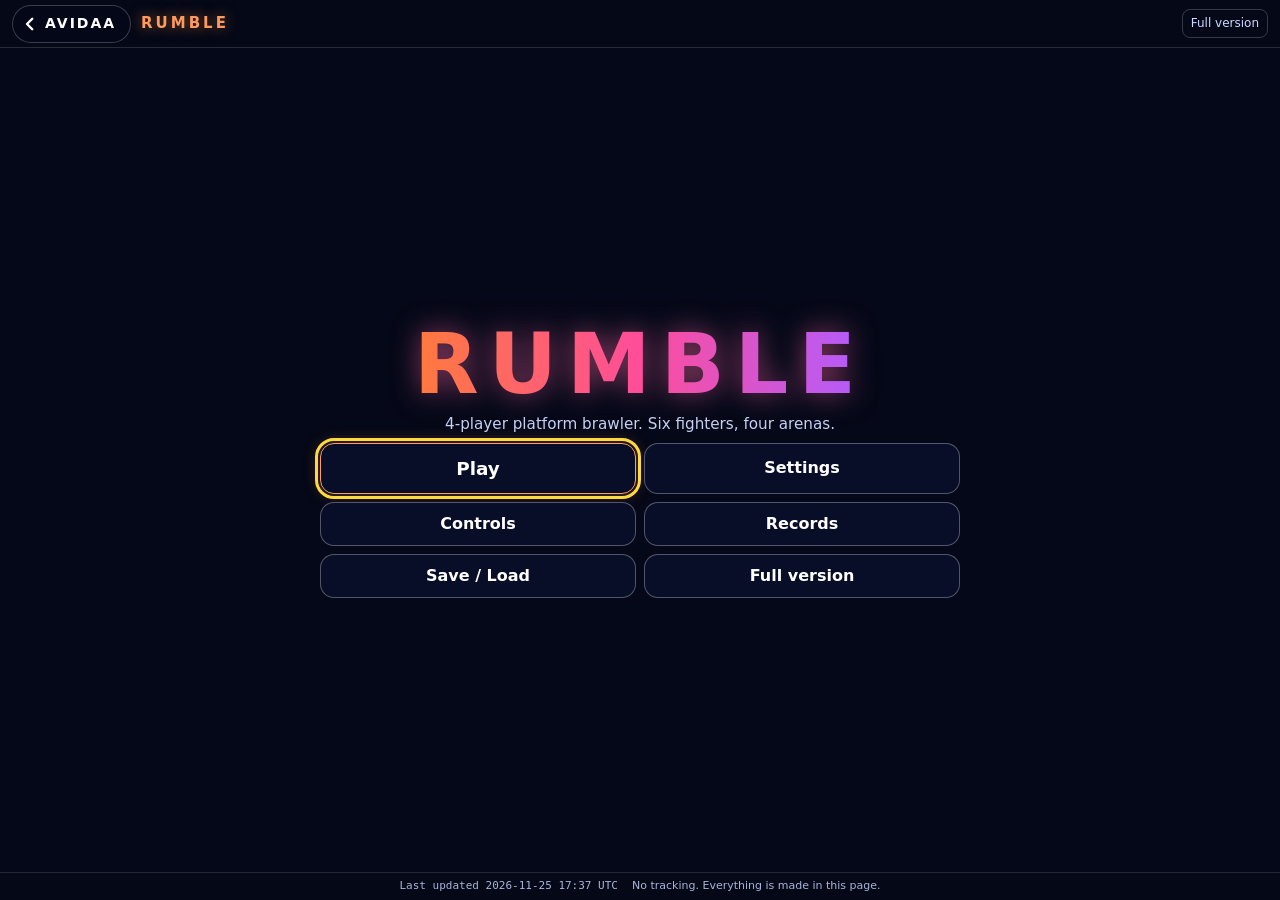
==== legacy.html @ 526fd7ca "20261125_1737 rumble: first playable slice (engine, 6 fighters, 4 arenas, bots, menus, audio, save/l" ====
<!DOCTYPE html>
<html lang="en">
<head>
<meta charset="utf-8">
<meta name="viewport" content="width=device-width,initial-scale=1,viewport-fit=cover">
<meta http-equiv="Content-Security-Policy" content="default-src 'none'; script-src 'sha256-HJsCJ8cgWLmnBbyFAYxAciCDHSm66Wi3yy4Fgx/GWVk='; style-src 'unsafe-inline'; img-src data:; base-uri 'none'; form-action 'none'">
<title>RUMBLE legacy - AVIDAA platform brawler</title>
<meta name="description" content="RUMBLE: a 4-player platform brawler by AVIDAA. Six original fighters, four arenas, bots, keyboard, touch and PS4 pads.">
<link rel="icon" type="image/svg+xml" href="data:image/svg+xml,%3Csvg%20xmlns='http://www.w3.org/2000/svg'%20viewBox='0%200%2048%2048'%3E%3Crect%20width='48'%20height='48'%20rx='10'%20fill='%23050818'/%3E%3Ccircle%20cx='24'%20cy='24'%20r='21'%20fill='none'%20stroke='%23F19159'%20stroke-width='2.4'%20stroke-dasharray='3%205'/%3E%3Ctext%20x='24'%20y='24'%20text-anchor='middle'%20dominant-baseline='central'%20font-family='Arial,Helvetica,sans-serif'%20font-weight='800'%20font-size='19'%20fill='%23F19159'%3ERb%3C/text%3E%3C/svg%3E">
<link rel="apple-touch-icon" sizes="180x180" href="[data-uri]">
<style>*{box-sizing:border-box;-webkit-tap-highlight-color:transparent}
html{background:#050818;color:#eaf0ff;font:16px/1.3 system-ui,-apple-system,"Segoe UI",Roboto,Arial,sans-serif;height:100%}
body{margin:0;height:100%;display:flex;flex-direction:column;overflow:hidden;background:transparent;touch-action:manipulation;-webkit-user-select:none;user-select:none}
.av-header{flex:none;position:relative;z-index:30;display:flex;align-items:center;gap:10px;height:48px;padding:0 12px;background:rgba(5,8,24,.9);border-bottom:1px solid rgba(255,255,255,.14)}
.av-back{position:relative;display:inline-flex;align-items:center;gap:6px;min-height:38px;padding:0 14px 0 8px;border-radius:999px;color:#fff;text-decoration:none;font-weight:900;letter-spacing:.14em;font-size:14px;background:rgba(5,8,24,.78);border:1px solid rgba(255,255,255,.22)}
.av-back svg{width:18px;height:18px}
.av-title{font-weight:900;letter-spacing:.2em;color:#ff9a5c;text-shadow:0 0 14px rgba(255,140,60,.6);font-size:15px;white-space:nowrap}
.av-leg{margin-left:auto;font-size:12px;color:#cfd8ff;text-decoration:none;padding:6px 8px;border-radius:8px;border:1px solid rgba(255,255,255,.2);white-space:nowrap}
.av-footer{flex:none;position:relative;z-index:30;display:flex;align-items:center;justify-content:center;gap:14px;height:28px;padding:0 10px;background:rgba(5,8,24,.9);border-top:1px solid rgba(255,255,255,.12);font-size:11px;color:#aab4d8;overflow:hidden;white-space:nowrap}
.av-stamp{font-family:ui-monospace,Menlo,Consolas,monospace}
#app{flex:1 1 auto;min-height:0;position:relative}
#game{position:absolute;left:0;top:0;right:0;bottom:0;display:flex;flex-direction:column;align-items:center;overflow:hidden}
#game[hidden],#menu[hidden]{display:none}
#row1{display:flex;width:100%;justify-content:center;align-items:center;flex:none}
#cwrap{flex:none;line-height:0}
#cv{display:block;background:#000}
.flk{flex:1 1 0;min-width:0;display:flex;align-items:center;justify-content:center;height:100%}
#under{width:100%;display:flex;align-items:center;justify-content:center;gap:8px;padding:0 8px;overflow:hidden;flex:none}
#hint{font-size:12px;color:#aab4d8;text-align:center;flex:1;min-width:0;overflow:hidden;text-overflow:ellipsis;white-space:nowrap}
.tpad{display:grid;gap:6px;flex:none}
.tb{min-width:44px;min-height:44px;width:var(--tb,48px);height:var(--tb,48px);border-radius:14px;border:2px solid rgba(255,255,255,.35);background:rgba(10,16,44,.8);color:#fff;font:800 12px system-ui,sans-serif;padding:0;touch-action:none;-webkit-user-select:none;user-select:none}
.tb.hold{background:rgba(255,217,61,.35);border-color:#FFD93D}
#game.btm .tL{grid-template-columns:repeat(3,var(--tb));grid-template-areas:". u ." "l d r"}
#game.flank .tL{grid-template-columns:repeat(3,var(--tb));grid-template-areas:". u ." "l . r" ". d ."}
.tL .ta{grid-area:u}.tL .tb-l{grid-area:l}.tL .tb-d{grid-area:d}.tL .tb-r{grid-area:r}
#game.btm .tR{grid-template-columns:repeat(3,var(--tb))}
#game.flank .tR{grid-template-columns:repeat(2,var(--tb))}
/* menu */
#menu{position:absolute;left:0;top:0;right:0;bottom:0;z-index:10;display:flex;justify-content:center}
body.ingame #menu{background:rgba(3,5,16,.82)}
.panel{display:none;flex-direction:column;align-items:center;justify-content:center;gap:.55em;width:100%;max-width:1000px;height:100%;padding:.4em .7em;overflow:hidden}
.panel.on{display:flex}
.panel h2{margin:0;font-size:1.35em;letter-spacing:.06em}
.logo{margin:0;font-size:clamp(34px,9vw,84px);line-height:1;font-weight:900;letter-spacing:.12em;background:linear-gradient(90deg,#ff7a3d,#ff4d9a,#b15cff,#4fd8ff,#ff7a3d);background-size:200% auto;-webkit-background-clip:text;background-clip:text;-webkit-text-fill-color:transparent;color:transparent;filter:drop-shadow(0 0 14px rgba(255,100,160,.55));animation:rb 6s linear infinite}
@keyframes rb{to{background-position:200% center}}
.sub{margin:0;color:#c7d0f2;font-size:.95em;text-align:center}
.grid{display:grid;gap:.5em;width:100%;max-width:640px}
.g1{grid-template-columns:1fr;max-width:340px}.g2{grid-template-columns:1fr 1fr}.g3{grid-template-columns:repeat(3,1fr);max-width:760px}
.row{display:flex;flex-wrap:wrap;gap:.5em;justify-content:center;width:100%}
.btn{display:flex;align-items:center;justify-content:center;text-align:center;min-height:2.75em;padding:0 1em;font:800 1em/1.15 system-ui,Arial,sans-serif;color:#fff;background:rgba(10,16,44,.86);border:1.5px solid rgba(255,255,255,.3);border-radius:14px;cursor:pointer;text-decoration:none;position:relative}
.btn.sm{min-height:2.6em;font-size:.92em;padding:0 .6em}
.btn.big{font-size:1.15em;border-color:#ff9a5c;box-shadow:0 0 16px rgba(255,140,60,.35)}
.btn:disabled{opacity:.4;cursor:default}
.btn:hover{background:rgba(30,40,90,.9)}
.btn:focus-visible,body.kbnav .btn:focus,.btn:focus{outline:3px solid #FFD93D;outline-offset:2px}
.tb:focus{outline:none}
.blurb{margin:0;color:#aab4d8;font-size:.85em;text-align:center;min-height:1.1em}
.setup{display:flex;gap:.8em;width:100%;align-items:stretch;justify-content:center}
.rules{display:flex;flex-direction:column;gap:.4em;width:15em;flex:none}
.stagerow{display:flex;gap:.4em;align-items:center}.stagerow .btn{flex:1}
#pvStage{width:5em;height:2.8em;border-radius:6px;border:1px solid rgba(255,255,255,.3);flex:none}
.players{display:flex;flex-direction:column;gap:.35em;flex:1;min-width:0}
.slot{display:flex;gap:.3em;align-items:center}
.slot .btn{flex:1 1 0;min-width:0}
.ptag{flex:none;width:1.7em;height:1.7em;border-radius:50%;color:#000;font-weight:900;font-size:.8em;display:flex;align-items:center;justify-content:center}
.pv{width:2.6em;height:2.6em;flex:none}
.help{display:grid;grid-template-columns:1fr 1fr;gap:.5em;width:100%;max-width:900px}
.help div{background:rgba(10,16,44,.8);border:1px solid rgba(255,255,255,.18);border-radius:12px;padding:.45em .7em;font-size:.82em}
.help b{display:block;color:#ffb27a;margin-bottom:.15em}.help span{color:#d6def8}
.stats{display:grid;grid-template-columns:repeat(4,1fr);gap:.4em;width:100%;max-width:760px}
.stat{background:rgba(10,16,44,.8);border:1px solid rgba(255,255,255,.18);border-radius:10px;padding:.3em .5em;text-align:center}
.stat b{display:block;font-size:1.15em}.stat span{font-size:.72em;color:#aab4d8}
.badges{display:flex;flex-wrap:wrap;gap:.35em;justify-content:center;max-width:760px}
.badge{font-size:.78em;padding:.25em .65em;border-radius:999px;border:1px solid rgba(255,255,255,.2);color:#8a93b8}.badge.got{color:#0b1020;background:#B4FF3C;border-color:#B4FF3C;font-weight:800}
.results{display:flex;flex-direction:column;gap:.35em;width:100%;max-width:640px}
.rrow{display:flex;align-items:center;gap:.6em;background:rgba(10,16,44,.85);border:2px solid #fff;border-radius:12px;padding:.2em .6em}
.rrow.first{box-shadow:0 0 18px rgba(255,217,61,.5)}.pl{font-size:1.2em;width:1.8em}.rt{flex:1;display:flex;flex-direction:column;line-height:1.15}.rt span{font-size:.75em;color:#aab4d8}.rs{font-size:.78em;color:#d6def8;text-align:right}
body.reduce *{animation:none!important;transition:none!important}
@media (max-width:720px){.setup{flex-direction:column;align-items:center}.rules{width:100%;max-width:420px;flex-direction:row;flex-wrap:wrap}.rules>*{flex:1 1 45%}.stagerow{flex:1 1 100%}.blurb#stageBlurb{display:none}.players{width:100%;max-width:520px}.help{grid-template-columns:1fr}.g3{grid-template-columns:1fr 1fr}.stats{grid-template-columns:repeat(2,1fr)}.av-note{display:none}}
@media (max-height:470px){.sub,.logo+.sub{display:none}.logo{font-size:clamp(28px,8vh,48px)}.panel{gap:.3em}.help{font-size:.9em}.help div{padding:.25em .5em}}
@media (max-height:470px) and (min-width:721px){.g2.main{grid-template-columns:repeat(3,1fr)}}
</style>
</head>
<body class="legacy">
<header class="av-header" id="hdr"><a class="av-back" href="https://avidaa1.github.io/" aria-label="Back to AVIDAA home"><svg viewBox="0 0 24 24" aria-hidden="true"><path d="M15 5l-7 7 7 7" fill="none" stroke="currentColor" stroke-width="3.2" stroke-linecap="round" stroke-linejoin="round"/></svg>AVIDAA</a><span class="av-title">RUMBLE</span><a class="av-leg" href="index.html">Full version</a></header>
<main id="app">
  <div id="game" hidden>
    <div id="row1"><div id="flL" class="flk"></div><div id="cwrap"><canvas id="cv" aria-label="RUMBLE arena"></canvas></div><div id="flR" class="flk"></div></div>
    <div id="under"><span id="hint"></span><button type="button" class="btn sm" id="bPause">Pause</button></div>
    <div id="tL" class="tpad tL"></div><div id="tR" class="tpad tR"></div>
  </div>
  <div id="menu">
    <section class="panel" id="p-main">
      <h1 class="logo">RUMBLE</h1>
      <p class="sub">4-player platform brawler. Six fighters, four arenas.</p>
      <div class="grid g2">
        <button type="button" class="btn big" data-go="p-setup" data-first="1">Play</button>
        <button type="button" class="btn" data-go="p-settings">Settings</button>
        <button type="button" class="btn" data-go="p-controls">Controls</button>
        <button type="button" class="btn" data-go="p-records">Records</button>
        <button type="button" class="btn" data-go="p-save">Save / Load</button>
        <a class="btn" href="index.html" id="lnkOther">Full version</a>
      </div>
    </section>
    <section class="panel" id="p-setup">
      <h2>Match setup</h2>
      <div class="setup">
        <div class="rules">
          <button type="button" class="btn sm" id="o-mode" data-opt="mode"></button>
          <div class="stagerow"><button type="button" class="btn sm" id="o-stage" data-opt="stage"></button><canvas id="pvStage" width="112" height="63" aria-hidden="true"></canvas></div>
          <p class="blurb" id="stageBlurb"></p>
          <button type="button" class="btn sm" id="o-amount" data-opt="amount"></button>
          <button type="button" class="btn sm" id="o-items" data-opt="items"></button>
        </div>
        <div class="players" id="slots"></div>
      </div>
      <p class="blurb" id="setupMsg"></p>
      <div class="row"><button type="button" class="btn big" id="bStart" data-first="1">Start match</button><button type="button" class="btn" data-back="1">Back</button></div>
    </section>
    <section class="panel" id="p-settings">
      <h2>Settings</h2>
      <div class="grid g2">
        <button type="button" class="btn" data-set="vol" data-first="1"></button><button type="button" class="btn" data-set="music"></button><button type="button" class="btn" data-set="sfx"></button>
        <button type="button" class="btn" data-set="reduce"></button><button type="button" class="btn" data-set="text"></button><button type="button" class="btn" data-set="touch"></button><button type="button" class="btn" data-set="shake"></button>
        <button type="button" class="btn" data-go="p-controls">Controls help</button>
      </div>
      <div class="row"><button type="button" class="btn" data-back="1">Back</button></div>
    </section>
    <section class="panel" id="p-controls">
      <h2>Controls</h2>
      <div class="help">
        <div><b>Keys WASD</b><span>Move A D, drop through S, jump W or Space. J light, K heavy, L special, U dodge, I shield. Hold W or S with special for up or down specials.</span></div>
        <div><b>Keys arrows</b><span>Arrows move and jump. Comma light, Period heavy, Slash special, Semicolon dodge, Quote shield.</span></div>
        <div><b>PS4 pad</b><span>Stick or D-pad move. Cross jump, Square light, Triangle heavy, Circle special, L1 or L2 dodge, R1 or R2 shield. Options pauses. Menus: D-pad or stick, Cross select, Circle back, Square cycles back.</span></div>
        <div><b>Touch</b><span>On-screen pad: arrows, Jump, Hit, Heavy, Spec, Dodge, Shield. Up plus Spec is the recovery move.</span></div>
        <div><b>Tips</b><span>Higher percent flies further. Double jump, then your up special to get back. Items: Patch heals, Overclock speeds, Bulwark guards, Featherlight floats, Static Orb charges hits, Hot Cell explodes unless thrown.</span></div>
      </div>
      <div class="row"><button type="button" class="btn" data-back="1" data-first="1">Back</button></div>
    </section>
    <section class="panel" id="p-records">
      <h2>Records</h2>
      <div class="stats" id="recBox"></div>
      <div class="badges" id="badgeBox"></div>
      <div class="row"><button type="button" class="btn" data-back="1" data-first="1">Back</button></div>
    </section>
    <section class="panel" id="p-save">
      <h2>Save and load</h2>
      <div class="grid g3">
        <button type="button" class="btn sm" id="bSaveFolder" data-first="1">Save to folder</button><button type="button" class="btn sm" id="bLoadFolder">Load from folder</button><button type="button" class="btn sm" id="bDownload">Download file</button>
        <button type="button" class="btn sm" id="bUpload">Upload file</button><button type="button" class="btn sm" id="bBackup">Backup now</button><button type="button" class="btn sm" id="bResetAll">Reset records</button>
      </div>
      <div class="grid g3" id="bkList"></div>
      <p class="blurb" id="folderNote"></p><p class="blurb" id="saveStatus" role="status"></p>
      <input type="file" id="fileIn" accept=".json,application/json" hidden>
      <div class="row"><button type="button" class="btn" data-back="1">Back</button></div>
    </section>
    <section class="panel" id="p-pause">
      <h2>Paused</h2>
      <div class="grid g1"><button type="button" class="btn big" id="bResume" data-first="1">Resume</button><button type="button" class="btn" data-go="p-settings">Settings</button><button type="button" class="btn" data-go="p-controls">Controls</button><button type="button" class="btn" data-go="p-save">Save / Load</button><button type="button" class="btn" id="bQuit">Quit to menu</button></div>
    </section>
    <section class="panel" id="p-results">
      <h2 id="resTitle">Results</h2>
      <div class="results" id="resList"></div>
      <p class="blurb" id="resBadge"></p>
      <div class="row"><button type="button" class="btn big" id="bRematch" data-first="1">Rematch</button><button type="button" class="btn" id="bResSetup">Setup</button><button type="button" class="btn" id="bResMenu">Main menu</button></div>
    </section>
  </div>
</main>
<footer class="av-footer"><span class="av-stamp">Last updated 2026-11-25 17:37 UTC</span><span class="av-note">No tracking. Everything is made in this page.</span></footer>
<script>window.RUMBLE_LEGACY=true;
(function(){
/* RUMBLE core: util, fighters, arenas. ES5 only (the same source feeds index.html and legacy.html). */
var LEG = !!window.RUMBLE_LEGACY;
var DT = 1 / 60;
function clamp(v, a, b) { return v < a ? a : (v > b ? b : v); }
function sgn(v) { return v < 0 ? -1 : (v > 0 ? 1 : 0); }
function lerp(a, b, t) { return a + (b - a) * t; }
function ov(ax, ay, aw, ah, bx, by, bw, bh) { return ax < bx + bw && ax + aw > bx && ay < by + bh && ay + ah > by; }
function pad2(n) { return (n < 10 ? '0' : '') + n; }
function RNG(seed) { this.s = (seed >>> 0) || 1; }
RNG.prototype.next = function () { var x = this.s; x ^= x << 13; x >>>= 0; x ^= x >>> 17; x ^= x << 5; x >>>= 0; this.s = x; return x / 4294967296; };
RNG.prototype.range = function (a, b) { return a + (b - a) * this.next(); };
RNG.prototype.int = function (n) { return Math.floor(this.next() * n); };
function hsl(h, s, l, a) { return 'hsla(' + (((h % 360) + 360) % 360).toFixed(0) + ',' + s + '%,' + l + '%,' + (a === undefined ? 1 : a) + ')'; }

/* ---------- moves ---------- */
function M(su, ac, rc, hx, hy, hw, hh, dmg, base, grow, ang, o) {
  var m = { su: su, ac: ac, rc: rc, hx: hx, hy: hy, hw: hw, hh: hh, dmg: dmg, base: base, grow: grow, ang: ang, kind: 'melee' };
  if (o) for (var k in o) if (o.hasOwnProperty(k)) m[k] = o[k];
  return m;
}
function P(o) { return o; }

var FIGHTERS = [
  { id: 'IO', name: 'IO', tag: 'Code blade', desc: 'Balanced. Glyph beam, rising stack slash.', col: '#B4FF3C', w: 50, h: 98, run: 540, jump: 930, djump: 860, weight: 1.0,
    light: [M(3, 3, 9, 14, -78, 82, 44, 4, 160, 1.4, 22, { lunge: 120 }), M(3, 3, 9, 14, -70, 86, 46, 4, 170, 1.4, 20, { lunge: 120 }), M(4, 4, 17, 14, -82, 108, 64, 6.5, 330, 3.2, 38, { lunge: 160 })],
    heavy: M(17, 5, 26, 6, -128, 116, 126, 15, 430, 6.4, 46, { lunge: 170, name: 'Overwrite' }),
    spN: M(10, 0, 16, 0, 0, 0, 0, 0, 0, 0, 0, { kind: 'proj', name: 'Compile', proj: P({ sp: 820, life: 52, w: 54, h: 22, dmg: 5, base: 230, grow: 2.2, ang: 14, sy: -68, look: 'glyph' }) }),
    spU: M(5, 16, 18, -6, -140, 76, 140, 7, 320, 3.8, 80, { kind: 'rise', vy: -990, vx: 150, name: 'Stack Slash' }) },
  { id: 'VIDA', name: 'VIDA', tag: 'Pulse waves', desc: 'Light and agile. Wide slow pulse wave, lift.', col: '#3DF2B0', w: 46, h: 94, run: 610, jump: 990, djump: 920, weight: 0.84,
    light: [M(2, 2, 7, 12, -66, 58, 38, 2.6, 120, 0.9, 30, { lunge: 90 }), M(2, 2, 7, 12, -64, 62, 38, 2.6, 130, 0.9, 30, { lunge: 90 }), M(3, 3, 14, 12, -70, 74, 52, 4.5, 280, 2.6, 42, { lunge: 120 })],
    heavy: M(11, 4, 20, 10, -90, 96, 78, 11, 380, 5.6, 40, { lunge: 100, name: 'Pulse Palm' }),
    spN: M(12, 0, 20, 0, 0, 0, 0, 0, 0, 0, 0, { kind: 'proj', name: 'Pulse Wave', proj: P({ sp: 400, life: 80, w: 58, h: 118, dmg: 6, base: 270, grow: 3, ang: 24, sy: -62, look: 'wave', pierce: true }) }),
    spU: M(5, 18, 20, -6, -130, 70, 130, 4, 280, 2.4, 85, { kind: 'rise', vy: -1060, vx: 240, name: 'Lift' }) },
  { id: 'TORTUGA', name: 'TORTUGA', tag: 'Shell mech', desc: 'Heavy armour. Slam has armour frames, shell spin.', col: '#FFC24A', w: 84, h: 92, run: 410, jump: 820, djump: 720, weight: 1.38,
    light: [M(5, 3, 12, 22, -64, 86, 54, 5.5, 230, 2.4, 34, { lunge: 70 }), M(5, 3, 12, 22, -60, 90, 54, 5.5, 240, 2.4, 34, { lunge: 70 }), M(6, 4, 20, 22, -70, 104, 66, 8, 380, 4, 42, { lunge: 90 })],
    heavy: M(22, 6, 34, 16, -96, 136, 98, 18, 460, 7.4, 52, { lunge: 60, armor: [8, 22], name: 'Shell Slam' }),
    spN: M(8, 36, 22, -14, -94, 116, 96, 3, 200, 1.4, 38, { kind: 'spin', sp: 640, rehit: 9, name: 'Shell Spin' }),
    spU: M(8, 26, 20, -26, -110, 100, 108, 4, 300, 2.8, 80, { kind: 'rise', vy: -830, vx: 120, name: 'Jet Spin' }) },
  { id: 'SPARKPLUG', name: 'SPARKPLUG', tag: 'Battery bot', desc: 'Quick zaps. Discharge blast, arc jump.', col: '#FFEB3B', w: 56, h: 88, run: 590, jump: 920, djump: 850, weight: 0.96,
    light: [M(2, 3, 8, 14, -62, 70, 36, 3, 140, 1.1, 24, { lunge: 100 }), M(2, 3, 8, 14, -60, 72, 36, 3, 150, 1.1, 24, { lunge: 100 }), M(3, 4, 15, 14, -64, 84, 46, 5, 300, 2.8, 36, { lunge: 120 })],
    heavy: M(14, 6, 24, -76, -118, 152, 134, 12, 390, 5.2, 60, { kind: 'burst', name: 'Discharge' }),
    spN: M(7, 0, 12, 0, 0, 0, 0, 0, 0, 0, 0, { kind: 'proj', name: 'Zap Bolt', proj: P({ sp: 1150, life: 34, w: 40, h: 18, dmg: 4, base: 170, grow: 1.6, ang: 6, sy: -60, look: 'zap', stun: 8 }) }),
    spU: M(5, 18, 18, -4, -120, 72, 120, 5, 280, 2.6, 80, { kind: 'rise', vy: -960, vx: 330, name: 'Arc Jump' }) },
  { id: 'CORAL', name: 'CORAL', tag: 'Reef diver', desc: 'Long harpoon. Down+special bubble shield.', col: '#4FD8FF', w: 50, h: 100, run: 530, jump: 920, djump: 830, weight: 1.0,
    light: [M(4, 3, 8, 16, -64, 74, 34, 3.5, 150, 1.4, 26, { lunge: 90 }), M(4, 3, 8, 16, -62, 74, 34, 3.5, 160, 1.4, 26, { lunge: 90 }), M(5, 4, 16, 16, -66, 96, 44, 5.5, 320, 3, 38, { lunge: 120 })],
    heavy: M(14, 6, 24, 28, -66, 158, 38, 13, 400, 6, 30, { lunge: 60, name: 'Harpoon' }),
    spN: M(9, 0, 18, 0, 0, 0, 0, 0, 0, 0, 0, { kind: 'proj', name: 'Harpoon Shot', proj: P({ sp: 1050, life: 46, w: 66, h: 14, dmg: 8, base: 340, grow: 4, ang: 18, sy: -66, look: 'harpoon' }) }),
    spD: M(6, 0, 14, 0, 0, 0, 0, 0, 0, 0, 0, { kind: 'bubble', name: 'Bubble Shield' }),
    spU: M(5, 18, 20, -6, -130, 70, 128, 5, 300, 2.8, 70, { kind: 'rise', vy: -920, vx: 430, name: 'Jet Fins' }) },
  { id: 'GLITCH', name: 'GLITCH', tag: 'Pixel blinker', desc: 'Small and fast. Special blinks in any direction.', col: '#FF5CF0', w: 44, h: 72, run: 640, jump: 950, djump: 910, weight: 0.8,
    light: [M(2, 2, 6, 10, -52, 56, 32, 2.2, 130, 1, 28, { lunge: 90 }), M(2, 2, 6, 10, -50, 58, 32, 2.2, 140, 1, 28, { lunge: 90 }), M(3, 3, 13, 10, -54, 68, 42, 4, 280, 2.6, 40, { lunge: 120 })],
    heavy: M(12, 14, 20, 24, -64, 78, 64, 10, 340, 5, 40, { name: 'Corrupt Block' }),
    spN: M(4, 5, 10, -34, -78, 68, 78, 3, 200, 1.6, 60, { kind: 'blink', dist: 230, name: 'Blink' }),
    spU: M(4, 5, 10, -34, -78, 68, 78, 3, 200, 1.6, 60, { kind: 'blink', dist: 240, up: true, name: 'Blink Up' }) }
];
function fighterById(id) { for (var i = 0; i < FIGHTERS.length; i++) if (FIGHTERS[i].id === id) return FIGHTERS[i]; return FIGHTERS[0]; }
/* heavy with up held: shared anti-air variant, built from the fighter's own heavy */
(function () {
  for (var i = 0; i < FIGHTERS.length; i++) {
    var h = FIGHTERS[i].heavy, f = FIGHTERS[i];
    var u = M(h.su + 3, h.ac + 1, h.rc + 2, -46, -f.h - 52, 92, 120, h.dmg * 0.9, h.base * 0.95, h.grow * 0.95, 88, { name: h.name + ' Up' });
    if (h.kind === 'burst') { u.hx = h.hx; u.hy = h.hy - 20; u.hw = h.hw; u.hh = h.hh; u.kind = 'burst'; u.ang = 85; }
    f.heavyU = u;
  }
})();

var ITEMS = [
  { id: 'patch', name: 'Patch Kit', col: '#7CFF6B', w: 2, desc: 'heals 30%' },
  { id: 'clock', name: 'Overclock', col: '#FFD93D', w: 2, desc: 'faster' },
  { id: 'bulwark', name: 'Bulwark Core', col: '#5BC0FF', w: 2, desc: 'takes less' },
  { id: 'feather', name: 'Featherlight', col: '#E7A8FF', w: 2, desc: 'low gravity' },
  { id: 'static', name: 'Static Orb', col: '#FF8C3D', w: 2, desc: '3 charged hits' },
  { id: 'bomb', name: 'Hot Cell', col: '#FF4D6A', w: 2, desc: 'throw it before it pops' }
];

/* ---------- arenas ---------- */
var STAGES = [
  { id: 'yard', name: 'Circuit Yard', blurb: 'Server roofs. Scan beams sweep down.', hue: 130,
    solids: [{ x: 330, y: 640, w: 940, h: 240 }],
    plats: [{ x: 440, y: 505, w: 250 }, { x: 910, y: 505, w: 250 }, { x: 675, y: 370, w: 250 }],
    spawn: [{ x: 470, y: 640 }, { x: 680, y: 640 }, { x: 920, y: 640 }, { x: 1130, y: 640 }], respawn: [800, 800, 800, 800],
    blast: { l: -380, r: 1980, t: -540, b: 1160 }, view: { x: 800, y: 420 },
    hz: [{ t: 'beam', gap: 330, warn: 70, fire: 22, w: 78, xr: [380, 1220] }] },
  { id: 'reef', name: 'Reef Terrace', blurb: 'Stepped coral. Tidal currents lift you.', hue: 195,
    solids: [{ x: 540, y: 650, w: 520, h: 230 }],
    plats: [{ x: 210, y: 560, w: 260 }, { x: 1130, y: 560, w: 260 }, { x: 660, y: 450, w: 280 }, { x: 405, y: 400, w: 190 }, { x: 1005, y: 400, w: 190 }],
    spawn: [{ x: 600, y: 650 }, { x: 740, y: 650 }, { x: 860, y: 650 }, { x: 1000, y: 650 }], respawn: [800, 800, 800, 800],
    blast: { l: -380, r: 1980, t: -540, b: 1160 }, view: { x: 800, y: 420 },
    hz: [{ t: 'current', x: 180, w: 250, y0: 160, y1: 660, on: 240, off: 200, ph: 0 }, { t: 'current', x: 1170, w: 250, y0: 160, y1: 660, on: 240, off: 200, ph: 220 }] },
  { id: 'rail', name: 'Rooftop Rail', blurb: 'Two roofs, a pit and a tram. Wind gusts.', hue: 320,
    solids: [{ x: 230, y: 620, w: 470, h: 260 }, { x: 900, y: 620, w: 470, h: 260 }],
    plats: [{ x: 330, y: 470, w: 200 }, { x: 1070, y: 470, w: 200 }, { x: 660, y: 430, w: 190, move: { x0: 640, x1: 960, per: 420, y: 430 } }],
    spawn: [{ x: 330, y: 620 }, { x: 600, y: 620 }, { x: 1000, y: 620 }, { x: 1270, y: 620 }], respawn: [450, 1150, 540, 1060],
    blast: { l: -380, r: 1980, t: -540, b: 1160 }, view: { x: 800, y: 420 },
    hz: [{ t: 'wind', gap: 520, dur: 200, force: 1500 }] },
  { id: 'forge', name: 'Meltdown Forge', blurb: 'Two islands over lava. Fire jets erupt.', hue: 18,
    solids: [{ x: 250, y: 610, w: 420, h: 150 }, { x: 930, y: 610, w: 420, h: 150 }],
    plats: [{ x: 700, y: 520, w: 200 }, { x: 665, y: 380, w: 270 }, { x: 330, y: 440, w: 160 }, { x: 1110, y: 440, w: 160 }],
    spawn: [{ x: 330, y: 610 }, { x: 560, y: 610 }, { x: 1040, y: 610 }, { x: 1270, y: 610 }], respawn: [420, 1180, 520, 1080],
    blast: { l: -380, r: 1980, t: -540, b: 1160 }, view: { x: 800, y: 420 }, lava: 820,
    hz: [{ t: 'jet', xs: [800, 460, 1140], warn: 62, fire: 34, gap: 250, w: 92, top: 380 }] }
];
function stageById(id) { for (var i = 0; i < STAGES.length; i++) if (STAGES[i].id === id) return STAGES[i]; return STAGES[0]; }
var BOT_LEVELS = ['Easy', 'Normal', 'Hard', 'Expert'];
var PCOL = ['#3DA5FF', '#FF4D6A', '#FFD93D', '#B15CFF'];

/* RUMBLE engine: fixed 60 Hz simulation, fighters, hits, items, hazards, bots. No rendering here. */
var GRAV = 2600, MAXFALL = 1500, FASTFALL = 2100;

function blankInput() { return { mx: 0, my: 0, jump: false, light: false, heavy: false, special: false, dodge: false, shield: false }; }

function copyInp(i) { return { mx: i.mx, my: i.my, jump: i.jump, light: i.light, heavy: i.heavy, special: i.special, dodge: i.dodge, shield: i.shield }; }
function Fighter(m, idx, slot) {
  this.m = m; this.id = idx; this.def = fighterById(slot.fighter); this.ctrl = slot.ctrl; this.lvl = slot.level | 0;
  this.isBot = this.ctrl === 'bot';
  this.pct = 0; this.stocks = m.cfg.mode === 'stock' ? m.cfg.stocks : 99; this.kos = 0; this.falls = 0; this.dealt = 0; this.taken = 0;
  this.out = false; this.outTick = 0; this.score = 0;
  this.inp = blankInput(); this.prev = blankInput(); this.buf = { jump: 0, light: 0, heavy: 0, special: 0, dodge: 0 };
  this.ai = { cd: 0, inp: blankInput(), press: { jump: 0, light: 0, heavy: 0, special: 0, dodge: 0 }, shT: 0, tgt: -1, why: '' };
  this.spawn(m.stage.spawn[idx], 0);
}
Fighter.prototype.spawn = function (pt, inv) {
  this.x = pt.x; this.y = pt.y; this.vx = 0; this.vy = 0; this.face = this.x < 800 ? 1 : -1; this.grounded = false; this.standing = null;
  this.jumps = 1; this.usedUp = false; this.airDodge = true; this.blinks = 2; this.state = 'idle'; this.atk = null; this.combo = 0; this.comboT = 0;
  this.frz = 0; this.hitstun = 0; this.inv = inv; this.sh = 100; this.shOn = false; this.stun = 0; this.dodgeT = 0; this.dodgeCd = 0; this.drop = 0;
  this.bubble = 0; this.bubCd = 0; this.haste = 0; this.bul = 0; this.feat = 0; this.stat = 0; this.carry = null; this.alive = true; this.respT = 0;
  this.hov = 0; this.jcut = false; this.lastHit = -1; this.lastHitT = -9999; this.lavaCd = 0; this.armorOn = false; this.blinkCd = 0; this.t = 0; this.flash = 0; this.spinT = 0;
};
Fighter.prototype.hurt = function () { return { x: this.x - this.def.w / 2, y: this.y - this.def.h, w: this.def.w, h: this.def.h }; };

function Match(cfg, vis) {
  this.cfg = cfg; this.vis = !!vis; this.rng = new RNG(cfg.seed || 20261125); this.stage = stageById(cfg.stage);
  var st = this.stage; this.tick = 0; this.phase = 'count'; this.cd = 150; this.over = false; this.results = null; this.endT = 0;
  this.plats = []; for (var i = 0; i < st.plats.length; i++) { var p = st.plats[i]; this.plats.push({ x: p.x, y: p.y, w: p.w, mv: p.move || null, dx: 0, solid: false }); }
  this.solids = []; for (i = 0; i < st.solids.length; i++) this.solids.push({ x: st.solids[i].x, y: st.solids[i].y, w: st.solids[i].w, h: st.solids[i].h, solid: true });
  this.fs = []; var n = 0; for (i = 0; i < cfg.slots.length; i++) { if (cfg.slots[i].ctrl !== 'off') { this.fs.push(new Fighter(this, n, cfg.slots[i])); this.fs[n].slot = i; n++; } }
  this.proj = []; this.items = []; this.parts = []; this.texts = []; this.shake = 0; this.itemT = this.itemDelay(); this.outCount = 0;
  this.timeLeft = cfg.mode === 'timed' ? cfg.time * 60 : 0; this.elapsed = 0; this.hzs = []; this.slow = 0; this.hitFlash = 0; this.sudden = false;
  for (i = 0; i < st.hz.length; i++) { var h = st.hz[i], o = { d: h, t: h.ph || 0, phase: 'idle', x: 0, hit: {}, on: false, xi: 0 }; if (h.t === 'beam' || h.t === 'jet') o.t = 140 + i * 40; if (h.t === 'wind') { o.t = 200; o.dir = 1; } if (h.t === 'current') { o.t = -(h.ph || 0); } this.hzs.push(o); }
  this.provider = null;
}
Match.prototype.itemDelay = function () { var lv = this.cfg.items | 0; if (lv === 0) return 99999999; return Math.floor(this.rng.range(lv === 1 ? 700 : 360, lv === 1 ? 1200 : 640)); };
Match.prototype.sfx = function (n, x) { if (this.vis && window.RSFX) window.RSFX(n, x); };
Match.prototype.spark = function (x, y, col, n, spd, life, sz, g) {
  if (!this.vis) return; if (LEG) n = Math.ceil(n * 0.45); if (this.parts.length > (LEG ? 110 : 380)) return;
  for (var i = 0; i < n; i++) { var a = Math.random() * 6.283, s = (0.3 + Math.random() * 0.7) * (spd || 300); this.parts.push({ x: x, y: y, vx: Math.cos(a) * s, vy: Math.sin(a) * s, l: life || 24, ml: life || 24, col: col, sz: sz || 4, g: g || 0 }); }
};
Match.prototype.text = function (x, y, s, col) { if (this.vis) this.texts.push({ x: x, y: y, s: s, col: col, l: 60 }); };

/* ---------- surfaces ---------- */
Match.prototype.surfaceAt = function (x, y0, margin) { /* top of the nearest surface at or below y0 under x */
  var best = null, i, s;
  for (i = 0; i < this.solids.length; i++) { s = this.solids[i]; if (x > s.x - margin && x < s.x + s.w + margin && s.y >= y0 - 8 && (!best || s.y < best.y)) best = s; }
  for (i = 0; i < this.plats.length; i++) { s = this.plats[i]; if (x > s.x - margin && x < s.x + s.w + margin && s.y >= y0 - 8 && (!best || s.y < best.y)) best = s; }
  return best;
};
Match.prototype.blocked = function (x, y, w, h) { /* body rect overlaps a solid block */
  for (var i = 0; i < this.solids.length; i++) { var s = this.solids[i]; if (ov(x - w / 2, y - h, w, h - 1, s.x, s.y + 2, s.w, s.h)) return true; }
  return false;
};

Match.prototype.physics = function (f, grav) {
  var w = f.def.w * 0.5, h = f.def.h, px = f.x, py = f.y, i, s;
  if (f.standing && f.standing.dx) f.x += f.standing.dx;
  f.x += f.vx * DT;
  for (i = 0; i < this.solids.length; i++) {
    s = this.solids[i];
    if (f.y > s.y + 6 && f.y - h < s.y + s.h && f.x + w > s.x && f.x - w < s.x + s.w) {
      if (px + w <= s.x + 1) { f.x = s.x - w; if (f.vx > 0) f.vx = 0; }
      else if (px - w >= s.x + s.w - 1) { f.x = s.x + s.w + w; if (f.vx < 0) f.vx = 0; }
    }
  }
  var g = f.hov > 0 ? 0 : grav; f.vy += g * DT; var mf = f.inp.my > 0.6 && !f.grounded && f.state !== 'hit' ? FASTFALL : MAXFALL; if (f.vy > mf) f.vy = mf;
  var ny = f.y + f.vy * DT, landed = null;
  if (f.vy >= 0) {
    for (i = 0; i < this.solids.length; i++) { s = this.solids[i]; if (f.x + w * 0.7 > s.x && f.x - w * 0.7 < s.x + s.w && py <= s.y + 1 && ny >= s.y && (!landed || s.y < landed.y)) landed = s; }
    if (f.drop <= 0) for (i = 0; i < this.plats.length; i++) { s = this.plats[i]; if (f.x + w * 0.7 > s.x && f.x - w * 0.7 < s.x + s.w && py <= s.y + 1 && ny >= s.y && (!landed || s.y < landed.y)) landed = s; }
  } else {
    for (i = 0; i < this.solids.length; i++) { s = this.solids[i]; if (f.x + w * 0.7 > s.x && f.x - w * 0.7 < s.x + s.w && py - h >= s.y + s.h - 1 && ny - h < s.y + s.h) { ny = s.y + s.h + h; f.vy = 0; } }
  }
  var was = f.grounded; f.grounded = false; f.standing = null;
  if (landed) { ny = landed.y; f.vy = 0; f.grounded = true; f.standing = landed; if (!was) this.onLand(f); }
  f.y = ny;
};
Match.prototype.onLand = function (f) {
  f.jumps = f.feat > 0 ? 2 : 1; f.usedUp = false; f.airDodge = true; f.blinks = 2; f.jcut = false;
  if (f.state === 'air') f.state = 'idle';
  if (this.vis && f.t > 20) { this.spark(f.x, f.y, '#cfd8ff', 3, 120, 14, 3, 200); }
};

/* ---------- attacks ---------- */
Match.prototype.startAttack = function (f, mv) {
  f.atk = { m: mv, t: 0, fired: false, hit: {} }; f.state = 'atk'; f.shOn = false;
  if (mv.lunge && (f.grounded || mv.kind === 'melee')) f.vx = f.face * mv.lunge * (f.grounded ? 1 : 0.5);
  this.sfx(mv.kind === 'proj' || mv.kind === 'blink' ? 'whoosh' : (mv.dmg > 9 ? 'heavy_wind' : 'whoosh'), f.x);
};
Match.prototype.hitbox = function (f, mv) {
  var x = f.face > 0 ? f.x + mv.hx : f.x - mv.hx - mv.hw;
  return { x: x, y: f.y + mv.hy, w: mv.hw, h: mv.hh };
};
Match.prototype.stepAttack = function (f) {
  var a = f.atk, mv = a.m, sp = f.haste > 0 ? 1.3 : 1, k;
  a.t += sp; var t = Math.floor(a.t), inp = f.inp;
  f.armorOn = !!(mv.armor && t >= mv.armor[0] && t < mv.armor[1]);
  if (!a.fired && t >= mv.su) {
    a.fired = true; k = mv.kind;
    if (k === 'proj') { var pr = mv.proj, py = f.y + pr.sy; this.addProj(f, f.x + f.face * 30, py, f.face * pr.sp, 0, pr); }
    else if (k === 'rise') { f.vy = -mv.vy; f.vx = (inp.mx !== 0 ? sgn(inp.mx) : f.face * 0.5) * mv.vx; f.usedUp = true; f.grounded = false; f.standing = null; this.spark(f.x, f.y, f.def.col, 8, 260, 20, 4, 0); this.sfx('rise', f.x); }
    else if (k === 'spin') { f.spinT = mv.ac; this.sfx('spin', f.x); }
    else if (k === 'blink') this.doBlink(f, mv);
    else if (k === 'bubble') { if (f.bubCd <= 0) { f.bubble = 260; f.bubCd = 420; this.sfx('bubble', f.x); this.spark(f.x, f.y - 50, '#bff4ff', 10, 200, 26, 5, -50); } }
  }
  var act = t >= mv.su && t < mv.su + mv.ac;
  if (act && (mv.kind === 'melee' || mv.kind === 'burst' || mv.kind === 'rise' || mv.kind === 'spin' || mv.kind === 'blink')) {
    if (mv.kind === 'spin') { f.vx = f.face * mv.sp; if ((t - mv.su) % mv.rehit === 0) a.hit = {}; }
    if (mv.kind === 'blink' && t === mv.su) a.hit = {};
    var hb = this.hitbox(f, mv);
    for (var i = 0; i < this.fs.length; i++) {
      var e = this.fs[i]; if (e === f || !e.alive || a.hit[e.id]) continue;
      var h = e.hurt(); if (!ov(hb.x, hb.y, hb.w, hb.h, h.x, h.y, h.w, h.h)) continue;
      var res = this.hitFighter(f, e, { dmg: mv.dmg, base: mv.base, grow: mv.grow, ang: mv.ang, dir: f.face, away: (mv.kind === 'burst') ? { x: f.x, y: f.y - f.def.h * 0.5 } : null, big: mv.dmg >= 10, kind: mv.kind });
      if (res) a.hit[e.id] = true;
    }
  }
  if (mv.kind === 'spin' && t >= mv.su + mv.ac) f.spinT = 0;
  if (t >= mv.su + mv.ac + mv.rc) { this.endAttack(f); return; }
  /* light chain: press light after contact, before recovery ends */
  if (mv.chain && f.buf.light > 0 && t >= mv.su + 1) { /* unused */ }
};
Match.prototype.endAttack = function (f) {
  var a = f.atk; if (!a) return;
  if (a.m === f.def.light[0] || a.m === f.def.light[1]) f.comboT = 18; else { f.combo = 0; f.comboT = 0; }
  f.atk = null; f.armorOn = false; f.spinT = 0; f.state = f.grounded ? 'idle' : 'air';
};
Match.prototype.doBlink = function (f, mv) {
  var inp = f.inp, dx = inp.mx, dy = inp.my;
  if (mv.up) { dx = dx * 0.6; dy = -1; } else if (Math.abs(dx) < 0.3 && Math.abs(dy) < 0.3) { dx = f.face; dy = 0; }
  var l = Math.sqrt(dx * dx + dy * dy) || 1; dx /= l; dy /= l;
  if (!f.grounded && f.blinks <= 0) return;
  if (!f.grounded) f.blinks--;
  var k = 1, nx = f.x, ny = f.y;
  while (k > 0.15) { nx = f.x + dx * mv.dist * k; ny = f.y + dy * mv.dist * k; if (!this.blocked(nx, ny, f.def.w, f.def.h)) break; k -= 0.15; }
  if (k <= 0.15) return;
  this.spark(f.x, f.y - 36, f.def.col, 12, 300, 22, 5, 0); f.x = nx; f.y = ny; f.vy = Math.min(f.vy, 0) * 0.3; f.vx *= 0.4; f.grounded = false; f.standing = null; f.inv = Math.max(f.inv, mv.ac + 3);
  this.spark(f.x, f.y - 36, f.def.col, 12, 300, 22, 5, 0); this.sfx('blink', f.x);
  if (dx !== 0) f.face = dx > 0 ? 1 : -1;
};
Match.prototype.addProj = function (owner, x, y, vx, vy, pr) {
  var o = { x: x, y: y, vx: vx, vy: vy, w: pr.w, h: pr.h, dmg: pr.dmg, base: pr.base, grow: pr.grow, ang: pr.ang, life: pr.life, own: owner.id, look: pr.look, pierce: !!pr.pierce, hit: {}, g: pr.g || 0, stun: pr.stun || 0, bomb: pr.bomb || 0, t: 0 };
  this.proj.push(o); this.sfx(pr.look === 'zap' ? 'zap' : 'shoot', x); return o;
};

/* ---------- hits ---------- */
Match.prototype.hitFighter = function (att, vic, s) {
  if (vic.inv > 0 || !vic.alive) return false;
  if (!att) att = { frz: 0, stat: 0, dealt: 0, id: -1, def: { col: '#FF8C3D' } };
  var dirx = s.dir || (vic.x >= att.x ? 1 : -1), cx = vic.x, cy = vic.y - vic.def.h * 0.5;
  if (vic.bubble > 0) { vic.bubble = 0; vic.bubCd = Math.max(vic.bubCd, 200); this.spark(cx, cy, '#bff4ff', 16, 380, 24, 5, 0); this.sfx('bubblepop', cx); vic.vx += dirx * 220; vic.frz = att.frz = 5; return true; }
  if (vic.shOn && vic.grounded) {
    vic.sh -= s.dmg * 1.6 + 3; vic.vx += dirx * 130; att.frz = vic.frz = 4; this.spark(cx - dirx * 30, cy, '#9fd8ff', 6, 240, 14, 3, 0); this.sfx('shieldhit', cx); vic.flash = 6;
    if (vic.sh <= 0) { vic.sh = 45; vic.shOn = false; vic.stun = 100; vic.state = 'stun'; vic.atk = null; this.sfx('shieldbreak', cx); this.spark(cx, cy, '#9fd8ff', 22, 420, 30, 5, 100); this.text(cx, vic.y - vic.def.h - 20, 'BREAK', '#9fd8ff'); }
    return true;
  }
  var dmg = s.dmg, kbm = 1;
  if (att.stat > 0 && s.kind !== 'bomb' && s.kind !== 'hazard') { att.stat--; dmg += 3; kbm *= 1.4; this.spark(cx, cy, '#FF8C3D', 14, 420, 22, 5, 0); }
  if (vic.bul > 0) { dmg *= 0.6; kbm *= 0.72; }
  if (this.sudden) dmg *= 1.5;
  vic.pct += dmg; vic.taken += dmg; if (att !== vic) att.dealt += dmg;
  if (att.id >= 0 && att !== vic) { vic.lastHit = att.id; vic.lastHitT = this.tick; }
  var kb = (s.base + s.grow * vic.pct) / vic.def.weight * kbm;
  var ax, ay;
  if (s.away) { var dx = cx - s.away.x, dy = cy - s.away.y, l = Math.sqrt(dx * dx + dy * dy) || 1; ax = dx / l; ay = -dy / l; if (ay < 0.35) ay = 0.35; var ll = Math.sqrt(ax * ax + ay * ay); ax /= ll; ay /= ll; }
  else { var r = s.ang * Math.PI / 180; ax = Math.cos(r) * dirx; ay = Math.sin(r); }
  if (vic.grounded && ay < 0.3) ay = 0.3;
  var hs = clamp(Math.floor(3 + dmg * 0.35), 3, 11);
  vic.flash = 8; vic.frz = hs; att.frz = Math.max(att.frz, hs - 1);
  if (vic.armorOn) { vic.vx += ax * 60; this.spark(cx, cy, '#FFC24A', 8, 260, 14, 4, 0); this.sfx('armor', cx); this.shake = Math.max(this.shake, 3); return true; }
  vic.vx = ax * kb; vic.vy = -ay * kb; if (vic.grounded && ay > 0.3) { vic.grounded = false; vic.standing = null; vic.y -= 2; }
  vic.hitstun = Math.floor(8 + kb * 0.02 + (s.stun || 0)); vic.state = 'hit'; vic.atk = null; vic.shOn = false; vic.spinT = 0; vic.carryDrop = vic.carry ? 1 : 0;
  if (vic.carry) { vic.carry = null; this.explode(cx, cy, att.id, true); }
  vic.face = ax !== 0 ? (ax > 0 ? -1 : 1) : vic.face;
  if (this.vis) {
    this.spark(cx, cy, '#ffffff', 5 + (dmg | 0), 260 + kb * 0.2, 18, 4, 0); this.spark(cx, cy, att.def.col, 4, 200, 16, 5, 0);
    this.shake = Math.max(this.shake, clamp(kb / 260, 2, 14)); this.hitFlash = dmg > 9 ? 4 : 0;
  }
  this.sfx(kb > 900 ? 'hit_h' : (kb > 500 ? 'hit_m' : 'hit_l'), cx);
  return true;
};
Match.prototype.explode = function (x, y, ownerId, silent) {
  this.spark(x, y, '#FF4D6A', 30, 560, 34, 6, 0); this.spark(x, y, '#FFD93D', 16, 360, 26, 5, 0); this.shake = Math.max(this.shake, 14); this.sfx('bomb', x);
  for (var i = 0; i < this.fs.length; i++) {
    var e = this.fs[i]; if (!e.alive) continue;
    var dx = e.x - x, dy = (e.y - e.def.h / 2) - y; if (dx * dx + dy * dy > 170 * 170) continue;
    this.hitFighter(ownerId >= 0 ? this.fs[ownerId] : e, e, { dmg: 16, base: 480, grow: 6.6, ang: 55, dir: 1, away: { x: x, y: y }, kind: 'bomb' });
  }
};

/* ---------- items ---------- */
Match.prototype.spawnItem = function () {
  if (this.items.length >= 3) return;
  var tot = 0, i; for (i = 0; i < ITEMS.length; i++) tot += ITEMS[i].w;
  var r = this.rng.next() * tot, ty = ITEMS[0].id; for (i = 0; i < ITEMS.length; i++) { r -= ITEMS[i].w; if (r <= 0) { ty = ITEMS[i].id; break; } }
  var cand = this.solids.slice(0); for (i = 0; i < this.plats.length; i++) if (!this.plats[i].mv) cand.push(this.plats[i]);
  var s = cand[this.rng.int(cand.length)], x = s.x + 40 + this.rng.next() * (s.w - 80);
  this.items.push({ type: ty, x: x, y: s.y - 420, ty: s.y, life: 900, t: 0 });
  this.sfx('itemdrop', x);
};
Match.prototype.pickItem = function (f, it) {
  var id = it.type; f.itemsGot = (f.itemsGot | 0) + 1; var def = null; for (var i = 0; i < ITEMS.length; i++) if (ITEMS[i].id === id) def = ITEMS[i];
  if (id === 'patch') f.pct = Math.max(0, f.pct - 30); else if (id === 'clock') f.haste = 540; else if (id === 'bulwark') f.bul = 600;
  else if (id === 'feather') { f.feat = 660; if (f.jumps < 2) f.jumps = 2; } else if (id === 'static') f.stat = 3; else if (id === 'bomb') f.carry = { fuse: 270 };
  this.text(f.x, f.y - f.def.h - 24, def.name.toUpperCase(), def.col); this.spark(f.x, f.y - 50, def.col, 14, 300, 26, 5, 0); this.sfx('item', f.x);
};

/* ---------- hazards ---------- */
Match.prototype.stepHazards = function () {
  var i, j, h, o, e;
  for (i = 0; i < this.plats.length; i++) { var p = this.plats[i]; if (p.mv) { var nx = p.mv.x0 + (p.mv.x1 - p.mv.x0) * (0.5 - 0.5 * Math.cos(this.tick * 6.283 / p.mv.per)); p.dx = nx - p.x; p.x = nx; } }
  for (i = 0; i < this.hzs.length; i++) {
    o = this.hzs[i]; h = o.d; o.t++;
    if (h.t === 'beam') {
      if (o.phase === 'idle' && o.t >= h.gap) { o.phase = 'warn'; o.t = 0; o.x = h.xr[0] + this.rng.next() * (h.xr[1] - h.xr[0]); o.hit = {}; this.sfx('warn', o.x); }
      else if (o.phase === 'warn' && o.t >= h.warn) { o.phase = 'fire'; o.t = 0; this.sfx('beam', o.x); this.shake = Math.max(this.shake, 5); }
      else if (o.phase === 'fire') { this.hzHit(o, o.x - h.w / 2, -700, h.w, 1500, 9, 400, 3.2, 80); if (o.t >= h.fire) { o.phase = 'idle'; o.t = 0; } }
    } else if (h.t === 'jet') {
      if (o.phase === 'idle' && o.t >= h.gap) { o.phase = 'warn'; o.t = 0; o.xi = this.rng.int(h.xs.length); o.x = h.xs[o.xi]; o.hit = {}; this.sfx('warn', o.x); }
      else if (o.phase === 'warn' && o.t >= h.warn) { o.phase = 'fire'; o.t = 0; this.sfx('jet', o.x); this.shake = Math.max(this.shake, 4); }
      else if (o.phase === 'fire') { this.hzHit(o, o.x - h.w / 2, h.top, h.w, this.stage.lava - h.top + 40, 11, 430, 3.6, 82); if (o.t >= h.fire) { o.phase = 'idle'; o.t = 0; } }
    } else if (h.t === 'current') {
      var cyc = h.on + h.off, c = ((o.t % cyc) + cyc) % cyc; o.on = c < h.on;
      if (o.on) for (j = 0; j < this.fs.length; j++) { e = this.fs[j]; if (e.alive && e.x > h.x && e.x < h.x + h.w && e.y > h.y0 && e.y < h.y1 + 60) { e.vy -= 3700 * DT; if (e.vy < -620) e.vy = -620 + (e.vy + 620) * 0.5; if (e.vy < -900) e.vy = -900; e.grounded = false; } }
    } else if (h.t === 'wind') {
      if (o.phase === 'idle' && o.t >= h.gap) { o.phase = 'warn'; o.t = 0; o.dir = this.rng.next() < 0.5 ? -1 : 1; this.sfx('warn', 800); }
      else if (o.phase === 'warn' && o.t >= 60) { o.phase = 'fire'; o.t = 0; this.sfx('wind', 800); }
      else if (o.phase === 'fire') { for (j = 0; j < this.fs.length; j++) { e = this.fs[j]; if (e.alive && !e.grounded && e.state !== 'dodge') e.vx += o.dir * h.force * DT; } if (o.t >= h.dur) { o.phase = 'idle'; o.t = 0; } }
    }
  }
  if (this.stage.lava) for (j = 0; j < this.fs.length; j++) {
    e = this.fs[j]; if (e.lavaCd > 0) e.lavaCd--;
    if (e.alive && e.y > this.stage.lava && e.lavaCd <= 0 && e.inv <= 0) {
      e.lavaCd = 50; this.hitFighter(null, e, { dmg: 10, base: 0, grow: 0, ang: 90, dir: 1, kind: 'hazard' }); e.vy = -1650; e.vx *= 0.4; e.hitstun = 26; e.state = 'hit'; this.spark(e.x, this.stage.lava, '#FF8C3D', 20, 420, 30, 5, 0); this.sfx('lava', e.x);
    }
  }
};
Match.prototype.hzHit = function (o, x, y, w, h, dmg, base, grow, ang) {
  for (var j = 0; j < this.fs.length; j++) {
    var e = this.fs[j]; if (!e.alive || o.hit[e.id]) continue; var b = e.hurt();
    if (ov(x, y, w, h, b.x, b.y, b.w, b.h) && e.inv <= 0) { o.hit[e.id] = true; var dx = e.x < x + w / 2 ? -1 : 1; this.hitFighter(null, e, { dmg: dmg, base: base, grow: grow, ang: ang, dir: dx, kind: 'hazard' }); }
  }
};

/* ---------- fighter step ---------- */
Match.prototype.edge = function (f) {
  var i = f.inp, p = f.prev, b = f.buf, k;
  if (i.jump && !p.jump) b.jump = 6; if (i.light && !p.light) b.light = 6; if (i.heavy && !p.heavy) b.heavy = 6; if (i.special && !p.special) b.special = 6; if (i.dodge && !p.dodge) b.dodge = 6;
  for (k in b) if (b.hasOwnProperty(k) && b[k] > 0 && !(i[k] && !p[k])) b[k]--;
};
Match.prototype.stepFighter = function (f) {
  var d = f.def, inp = f.inp, mx = clamp(inp.mx, -1, 1), my = inp.my, sp = f.haste > 0 ? 1.3 : 1;
  f.t++; if (f.flash > 0) f.flash--;
  if (f.frz > 0) { f.frz--; return; }
  if (f.inv > 0) f.inv--; if (f.haste > 0) f.haste--; if (f.bul > 0) f.bul--; if (f.feat > 0) f.feat--; if (f.drop > 0) f.drop--; if (f.dodgeCd > 0) f.dodgeCd--; if (f.bubCd > 0) f.bubCd--; if (f.bubble > 0) f.bubble--;
  if (f.comboT > 0) { f.comboT--; if (f.comboT === 0) f.combo = 0; }
  if (f.carry) { f.carry.fuse--; if (f.carry.fuse <= 0) { var c = f.carry; f.carry = null; this.explode(f.x, f.y - 50, f.id, false); } }
  if (f.hov > 0) { f.hov--; if (inp.jump || inp.light || inp.heavy || inp.special || Math.abs(mx) > 0.5) f.hov = 0; }
  var grav = GRAV * (f.feat > 0 ? 0.62 : 1);
  this.edge(f);
  var free = (f.state === 'idle' || f.state === 'run' || f.state === 'air');
  var maxv = d.run * sp, acc = f.grounded ? 4600 : 2500;
  if (f.state === 'hit') {
    f.hitstun--; f.vx *= (1 - 0.35 * DT); if (!f.grounded) f.vx += mx * 380 * DT;
    if (f.grounded) f.vx *= (1 - 4 * DT);
    if (f.hitstun <= 0) { f.state = f.grounded ? 'idle' : 'air'; }
    this.physics(f, grav * 0.95); return;
  }
  if (f.state === 'stun') { f.stun--; f.vx *= (1 - 6 * DT); if (f.stun <= 0) f.state = 'idle'; this.physics(f, grav); return; }
  if (f.state === 'dodge') {
    f.dodgeT--; f.inv = Math.max(f.inv, 1);
    if (f.dodgeT <= 0) { f.state = f.grounded ? 'idle' : 'air'; f.dodgeCd = 16; f.inv = 0; }
    this.physics(f, f.grounded ? grav : grav * 0.15); return;
  }
  if (f.state === 'atk') {
    this.stepAttack(f);
    if (f.atk) {
      var lim = f.grounded ? 0 : 0.35;
      if (f.atk.m.kind !== 'spin' && f.atk.m.kind !== 'rise') { if (f.grounded) f.vx -= sgn(f.vx) * Math.min(Math.abs(f.vx), 3600 * DT); else f.vx += mx * 1200 * lim * DT; }
      /* light chain */
      var lm = f.atk.m, li = lm === d.light[0] ? 0 : (lm === d.light[1] ? 1 : -1);
      if (li >= 0 && f.buf.light > 0 && Math.floor(f.atk.t) >= lm.su + lm.ac && !f.carry) { f.buf.light = 0; this.startAttack(f, d.light[li + 1]); f.combo = (li + 2) % 3; }
    }
    this.physics(f, f.atk && f.atk.m.kind === 'spin' ? grav * 0.4 : grav); return;
  }
  /* free / shield */
  var wantShield = inp.shield && f.grounded && f.stun <= 0;
  if (wantShield && f.sh > 0) { f.shOn = true; f.state = 'shield'; f.sh = Math.max(0, f.sh - 0.42); if (f.sh <= 0) { f.sh = 45; f.shOn = false; f.stun = 100; f.state = 'stun'; this.sfx('shieldbreak', f.x); } }
  else { if (f.shOn) f.shOn = false; if (f.state === 'shield') f.state = 'idle'; if (f.sh < 100) f.sh = Math.min(100, f.sh + 0.3); }
  if (f.state === 'shield') {
    f.vx -= sgn(f.vx) * Math.min(Math.abs(f.vx), 5000 * DT);
    if (f.buf.dodge > 0 && f.dodgeCd <= 0) { f.buf.dodge = 0; this.startDodge(f, mx); }
    else if (f.buf.jump > 0) { f.buf.jump = 0; f.shOn = false; f.state = 'air'; f.vy = -d.jump; f.grounded = false; f.standing = null; f.sfx = 0; this.sfx('jump', f.x); }
    this.physics(f, grav); return;
  }
  /* carry throw */
  if (f.carry && (f.buf.light > 0 || f.buf.heavy > 0 || f.buf.special > 0)) {
    f.buf.light = f.buf.heavy = f.buf.special = 0; var cf = f.carry; f.carry = null;
    this.addProj(f, f.x + f.face * 26, f.y - 70, f.face * 640 + f.vx * 0.3, -420, { w: 36, h: 36, dmg: 0, base: 0, grow: 0, ang: 0, life: cf.fuse, look: 'bomb', g: 1500, bomb: cf.fuse, sy: 0 });
    this.sfx('throw', f.x);
  }
  /* actions */
  if (f.buf.dodge > 0 && f.dodgeCd <= 0) { var okAir = f.grounded || f.airDodge; if (okAir) { f.buf.dodge = 0; this.startDodge(f, mx); this.physics(f, grav); return; } }
  var air = !f.grounded;
  if (f.buf.special > 0) {
    var mv = my < -0.55 ? d.spU : (my > 0.55 && d.spD ? d.spD : d.spN);
    if (mv.kind === 'rise' && f.usedUp) mv = d.spN;
    if (mv.kind === 'blink' && air && f.blinks <= 0) mv = null;
    if (mv.kind === 'bubble' && f.bubCd > 0) mv = null;
    if (mv) { f.buf.special = 0; if (Math.abs(mx) > 0.3 && mv.kind !== 'blink') f.face = mx > 0 ? 1 : -1; this.startAttack(f, mv); this.stepAttackFirst(f); this.physics(f, grav); return; }
  }
  if (f.buf.heavy > 0) { f.buf.heavy = 0; if (Math.abs(mx) > 0.3) f.face = mx > 0 ? 1 : -1; this.startAttack(f, my < -0.55 ? d.heavyU : d.heavy); this.physics(f, grav); return; }
  if (f.buf.light > 0) {
    f.buf.light = 0; if (Math.abs(mx) > 0.3) f.face = mx > 0 ? 1 : -1;
    var ci = f.comboT > 0 ? f.combo : 0; this.startAttack(f, d.light[ci]); f.combo = (ci + 1) % 3; this.physics(f, grav); return;
  }
  /* move */
  if (Math.abs(mx) > 0.15) {
    f.face = mx > 0 ? 1 : -1;
    if (Math.abs(f.vx) <= maxv || sgn(f.vx) !== sgn(mx)) { f.vx += mx * acc * DT; if (Math.abs(f.vx) > maxv && sgn(f.vx) === sgn(mx)) f.vx = sgn(f.vx) * Math.max(maxv, Math.abs(f.vx) - 3000 * DT); }
    else f.vx -= sgn(f.vx) * Math.min(Math.abs(f.vx) - maxv, 1800 * DT);
  } else { f.vx -= sgn(f.vx) * Math.min(Math.abs(f.vx), (f.grounded ? 4200 : 450) * DT); }
  /* jump */
  if (f.buf.jump > 0) {
    if (f.grounded) { f.vy = -d.jump * (f.feat > 0 ? 1.08 : 1); f.grounded = false; f.standing = null; f.jcut = true; f.buf.jump = 0; this.sfx('jump', f.x); this.spark(f.x, f.y, '#cfd8ff', 3, 120, 12, 3, 200); }
    else if (f.jumps > 0) { f.vy = -d.djump; f.jumps--; f.jcut = false; f.buf.jump = 0; if (Math.abs(mx) > 0.3) f.vx = mx * Math.max(300, Math.abs(f.vx)); this.sfx('djump', f.x); this.spark(f.x, f.y - 10, f.def.col, 8, 220, 18, 4, 0); }
  }
  if (!inp.jump && f.jcut && f.vy < -450) { f.vy *= 0.58; f.jcut = false; }
  if (f.grounded && my > 0.6 && f.standing && !f.standing.solid) { f.drop = 14; f.grounded = false; f.standing = null; f.y += 2; }
  f.state = f.grounded ? (Math.abs(f.vx) > 40 ? 'run' : 'idle') : 'air';
  this.physics(f, grav);
};
Match.prototype.stepAttackFirst = function (f) { /* fire frame-0 effects at once for moves with su===0 */ };
Match.prototype.startDodge = function (f, mx) {
  f.shOn = false; f.atk = null;
  if (f.grounded) { f.state = 'dodge'; f.dodgeT = 24; f.inv = 20; f.vx = mx !== 0 && Math.abs(mx) > 0.3 ? sgn(mx) * 600 : 0; if (f.vx) f.face = sgn(f.vx) * (1); }
  else { f.airDodge = false; f.state = 'dodge'; f.dodgeT = 20; f.inv = 17; var l = Math.sqrt(f.inp.mx * f.inp.mx + f.inp.my * f.inp.my); f.vx = l > 0.3 ? f.inp.mx / l * 560 : 0; f.vy = l > 0.3 ? f.inp.my / l * 480 : 0; }
  this.sfx('dodge', f.x); this.spark(f.x, f.y - 40, '#cfd8ff', 5, 160, 14, 3, 0);
};

/* ---------- projectiles ---------- */
Match.prototype.stepProj = function () {
  for (var i = this.proj.length - 1; i >= 0; i--) {
    var p = this.proj[i]; p.t++; p.life--; p.vy += p.g * DT; p.x += p.vx * DT; p.y += p.vy * DT; var dead = p.life <= 0, j;
    if (p.bomb) {
      for (j = 0; j < this.solids.length; j++) { var s = this.solids[j]; if (p.x > s.x && p.x < s.x + s.w && p.y + 18 >= s.y && p.y - 18 <= s.y + 6 && p.vy > 0) { p.y = s.y - 18; p.vy = -p.vy * 0.35; p.vx *= 0.7; } }
      for (j = 0; j < this.plats.length; j++) { var q = this.plats[j]; if (p.x > q.x && p.x < q.x + q.w && p.y + 18 >= q.y && p.y + 18 <= q.y + 24 && p.vy > 0) { p.y = q.y - 18; p.vy = -p.vy * 0.35; p.vx *= 0.7; } }
      for (j = 0; j < this.fs.length; j++) { var e = this.fs[j]; if (!e.alive || (e.id === p.own && p.t < 18) || e.inv > 0) continue; var hb = e.hurt(); if (ov(p.x - 18, p.y - 18, 36, 36, hb.x, hb.y, hb.w, hb.h)) { dead = true; break; } }
      if (dead) { this.explode(p.x, p.y, p.own, false); this.proj.splice(i, 1); }
      continue;
    }
    if (!dead) for (j = 0; j < this.solids.length; j++) { var s2 = this.solids[j]; if (p.x > s2.x && p.x < s2.x + s2.w && p.y > s2.y + 8 && p.y < s2.y + s2.h) { dead = true; this.spark(p.x, p.y, '#fff', 4, 200, 12, 3, 0); } }
    if (!dead) for (j = 0; j < this.fs.length; j++) {
      var e2 = this.fs[j]; if (!e2.alive || e2.id === p.own || p.hit[e2.id]) continue; var h2 = e2.hurt();
      if (ov(p.x - p.w / 2, p.y - p.h / 2, p.w, p.h, h2.x, h2.y, h2.w, h2.h)) {
        if (this.hitFighter(this.fs[p.own], e2, { dmg: p.dmg, base: p.base, grow: p.grow, ang: p.ang, dir: sgn(p.vx) || 1, stun: p.stun, kind: 'proj' })) { p.hit[e2.id] = true; if (!p.pierce) dead = true; }
      }
    }
    if (dead) this.proj.splice(i, 1);
  }
};

/* ---------- KO / flow ---------- */
Match.prototype.checkBlast = function (f) {
  var b = this.stage.blast;
  if (f.x < b.l || f.x > b.r || f.y < b.t || f.y > b.b) this.ko(f);
};
Match.prototype.ko = function (f) {
  f.alive = false; f.falls++; f.pct = 0; f.stocks--; f.atk = null; f.carry = null; f.state = 'dead'; f.shOn = false;
  var credit = (f.lastHit >= 0 && this.tick - f.lastHitT < 420) ? this.fs[f.lastHit] : null;
  if (credit && credit !== f) { credit.kos++; } else if (this.cfg.mode === 'timed') { f.selfD = (f.selfD | 0) + 1; }
  var b = this.stage.blast, ex = clamp(f.x, b.l + 30, b.r - 30), ey = clamp(f.y, b.t + 30, b.b - 30);
  this.spark(ex, ey, f.def.col, 40, 700, 40, 7, 0); this.spark(ex, ey, '#ffffff', 16, 500, 24, 5, 0); this.shake = Math.max(this.shake, 18); this.slow = 40; this.sfx('ko', f.x);
  f.koX = ex; f.koY = ey; f.lastHit = -1;
  if (this.cfg.mode === 'stock' && f.stocks <= 0) { f.out = true; f.outTick = this.tick; f.outOrder = this.outCount++; f.respT = 0; }
  else f.respT = 100;
};
Match.prototype.respawn = function (f) {
  var rx = this.stage.respawn[f.id % this.stage.respawn.length];
  f.spawn({ x: rx, y: -140 }, 170); f.hov = 80; f.alive = true; f.sh = 100; f.face = rx < 800 ? 1 : -1;
  this.spark(f.x, f.y - 40, f.def.col, 14, 300, 24, 5, 0); this.sfx('respawn', f.x);
};
Match.prototype.finish = function () {
  if (this.over) return; this.over = true; this.phase = 'over'; var arr = [], i;
  for (i = 0; i < this.fs.length; i++) { var f = this.fs[i]; arr.push(f); }
  if (this.cfg.mode === 'stock') {
    arr.sort(function (a, b) {
      if (a.out !== b.out) return a.out ? 1 : -1;
      if (a.out && b.out) return b.outOrder - a.outOrder;
      if (a.stocks !== b.stocks) return b.stocks - a.stocks;
      if (a.pct !== b.pct) return a.pct - b.pct;
      return b.dealt - a.dealt;
    });
  } else {
    arr.sort(function (a, b) { var sa = a.kos - a.falls, sb = b.kos - b.falls; if (sa !== sb) return sb - sa; if (a.kos !== b.kos) return b.kos - a.kos; return b.dealt - a.dealt; });
  }
  this.results = [];
  for (i = 0; i < arr.length; i++) { var q = arr[i]; this.results.push({ idx: q.id, slot: q.slot, place: i + 1, fighter: q.def.id, name: q.def.name, ctrl: q.ctrl, lvl: q.lvl, kos: q.kos, falls: q.falls, dealt: Math.round(q.dealt), stocks: q.stocks, pct: Math.round(q.pct), items: q.itemsGot | 0 }); }
  this.sfx('win', 800);
};

Match.prototype.update = function () {
  var i, f;
  if (this.over) { this.endT++; this.updateFx(); return; }
  if (this.phase === 'count') {
    this.cd--; for (i = 0; i < this.fs.length; i++) { f = this.fs[i]; this.physics(f, GRAV); }
    if (this.cd === 120 || this.cd === 80 || this.cd === 40) this.sfx('count', 800);
    if (this.cd <= 0) { this.phase = 'play'; this.sfx('go', 800); }
    this.updateFx(); this.tick++; return;
  }
  this.tick++; this.elapsed++;
  if (this.cfg.mode === 'timed') { this.timeLeft--; if (this.timeLeft <= 0) { this.finish(); return; } }
  else if (this.elapsed > 60 * 150 && !this.sudden) { this.sudden = true; this.text(800, 200, 'SUDDEN DEATH', '#FF4D6A'); this.sfx('warn', 800); }
  this.stepHazards();
  for (i = 0; i < this.fs.length; i++) {
    f = this.fs[i];
    if (f.out) continue;
    if (!f.alive) { f.respT--; if (f.respT <= 0) this.respawn(f); continue; }
    if (f.isBot) f.inp = this.botInput(f); else f.inp = this.provider ? (this.provider(f) || blankInput()) : blankInput();
    this.stepFighter(f); f.prev = copyInp(f.inp);
    if (f.alive) this.checkBlast(f);
  }
  this.stepProj();
  /* items */
  this.itemT--; if (this.itemT <= 0) { this.spawnItem(); this.itemT = this.itemDelay(); }
  for (i = this.items.length - 1; i >= 0; i--) {
    var it = this.items[i]; it.t++; it.life--; if (it.y < it.ty) it.y = Math.min(it.ty, it.y + 520 * DT);
    var got = false;
    if (it.life <= 0) this.items.splice(i, 1);
    else for (var j = 0; j < this.fs.length; j++) { var e = this.fs[j]; if (!e.alive || e.carry || e.state === 'hit') continue; if (Math.abs(e.x - it.x) < e.def.w / 2 + 26 && it.y > e.y - e.def.h - 24 && it.y - 20 < e.y) { this.pickItem(e, it); got = true; break; } }
    if (got) this.items.splice(i, 1);
  }
  /* end of stock match */
  if (this.cfg.mode === 'stock') {
    var alive = 0; for (i = 0; i < this.fs.length; i++) if (!this.fs[i].out) alive++;
    if (alive <= 1 || (this.fs.length === 1) || this.elapsed > 60 * 360) this.finish();
  }
  this.updateFx();
};
Match.prototype.updateFx = function () {
  if (!this.vis) return; var i, p;
  for (i = this.parts.length - 1; i >= 0; i--) { p = this.parts[i]; p.l--; if (p.l <= 0) { this.parts.splice(i, 1); continue; } p.vy += p.g * DT; p.vx *= 0.96; p.vy *= 0.96; p.x += p.vx * DT; p.y += p.vy * DT; }
  for (i = this.texts.length - 1; i >= 0; i--) { p = this.texts[i]; p.l--; p.y -= 0.6; if (p.l <= 0) this.texts.splice(i, 1); }
  this.shake *= 0.86; if (this.hitFlash > 0) this.hitFlash--;
};

/* ---------- bots ---------- */
Match.prototype.nearestEnemy = function (f) {
  var best = null, bd = 1e9;
  for (var i = 0; i < this.fs.length; i++) { var e = this.fs[i]; if (e === f || !e.alive) continue; var d = Math.abs(e.x - f.x) + Math.abs(e.y - f.y) * 1.2 - (f.lvl >= 3 ? e.pct * 0.8 : 0); if (d < bd) { bd = d; best = e; } }
  return best;
};
Match.prototype.botInput = function (f) {
  var a = f.ai, L = f.lvl, inp = a.inp, pr = a.press, k;
  for (k in pr) if (pr.hasOwnProperty(k)) { inp[k] = pr[k] > 0; if (pr[k] > 0) pr[k]--; }
  if (a.shT > 0) { a.shT--; inp.shield = true; } else inp.shield = false;
  if (f.state === 'hit' || f.state === 'stun') { inp.mx = clamp(inp.mx, -1, 1); a.cd = Math.min(a.cd, 2); return inp; }
  a.cd--; if (a.cd > 0) return inp;
  a.cd = [18, 11, 6, 3][L] + this.rng.int(3);
  inp.mx = 0; inp.my = 0; inp.jump = false; inp.shield = false;
  var d = f.def, rng = this.rng, st = this.stage, surf = this.surfaceAt(f.x, f.y - 12, 0), i;
  /* recovery */
  var off = !f.grounded && !surf && f.y > 250 || (!surf && f.y > 650) || f.x < -60 || f.x > 1660;
  if (off || (!f.grounded && !surf && f.y > 500)) {
    var best = null, bd = 1e9, cx;
    var all = this.solids.concat(this.plats);
    for (i = 0; i < all.length; i++) { var s = all[i]; cx = clamp(f.x, s.x + 20, s.x + s.w - 20); var dd = Math.abs(cx - f.x) + Math.abs(s.y - f.y) * 0.7; if (s.y < f.y + 80 || true) if (dd < bd) { bd = dd; best = { x: cx, y: s.y, w: s.w }; } }
    if (best && !(L === 0 && rng.next() < 0.3)) {
      var tx = best.x; inp.mx = sgn(tx - f.x) * (Math.abs(tx - f.x) < 12 ? 0 : 1);
      if (f.y > best.y - 30 && f.vy > -150) {
        if (f.jumps > 0) pr.jump = 3;
        else if (L >= 1 || rng.next() < 0.4) { var su = d.spU; if (su.kind === 'rise' && !f.usedUp) { inp.my = -1; pr.special = 3; } else if (su.kind === 'blink' && f.blinks > 0 && f.blinkCd <= 0) { inp.my = -1; inp.mx = sgn(tx - f.x) * 0.5; pr.special = 3; } else if (f.airDodge && L >= 2 && f.y > best.y + 160) { pr.dodge = 2; } }
      }
    }
    return inp;
  }
  var t = this.nearestEnemy(f);
  if (!t) return inp;
  var dx = t.x - f.x, dy = t.y - f.y, adx = Math.abs(dx), ady = Math.abs(dy), reach = d.light[0].hx + d.light[0].hw;
  /* hazard avoidance */
  if (L >= 1) for (i = 0; i < this.hzs.length; i++) { var o = this.hzs[i]; if ((o.d.t === 'beam' || o.d.t === 'jet') && o.phase !== 'idle' && Math.abs(o.x - f.x) < o.d.w * 0.5 + 60) { inp.mx = sgn(f.x - o.x) || 1; a.cd = 2; if (f.grounded && L >= 2) pr.jump = 2; return inp; } }
  /* carried bomb */
  if (f.carry) { if (adx < 420 && ady < 200 || f.carry.fuse < 70) { inp.mx = sgn(dx) * 0.2; pr.light = 2; return inp; } inp.mx = sgn(dx); return inp; }
  /* items */
  if (L >= 1 && this.items.length && adx > 220) {
    var ib = null, id2 = 450; for (i = 0; i < this.items.length; i++) { var it = this.items[i]; var dd2 = Math.abs(it.x - f.x) + Math.abs(it.y - f.y) * 0.8; if (dd2 < id2 && it.y >= it.ty - 2) { id2 = dd2; ib = it; } }
    if (ib) { inp.mx = sgn(ib.x - f.x); if (ib.y < f.y - 80 && f.grounded) pr.jump = 3; if (Math.abs(ib.x - f.x) < 24) inp.mx = 0; this.edgeGuard(f, inp, ib.y, ib.x); return inp; }
  }
  /* defence */
  if (L >= 1 && adx < 190) {
    var thr = t.state === 'atk' && t.atk && Math.floor(t.atk.t) < t.atk.m.su + t.atk.m.ac && (t.face === sgn(f.x - t.x) || t.atk.m.kind === 'burst');
    if (thr && rng.next() < [0, 0.4, 0.65, 0.88][L]) {
      if (f.grounded) { if (L >= 2 && rng.next() < 0.45 && f.dodgeCd <= 0) { inp.mx = sgn(f.x - t.x); pr.dodge = 2; } else a.shT = 16; } else if (f.airDodge && L >= 2) { pr.dodge = 2; }
      a.cd = 3; return inp;
    }
  }
  /* approach */
  var want = reach * (L >= 2 ? 0.8 : 0.9);
  if (adx > want) inp.mx = sgn(dx); else inp.mx = sgn(dx) * 0.2;
  if (L === 0 && rng.next() < 0.25) inp.mx = 0;
  /* vertical */
  if (dy < -90 && adx < 320) { if (f.grounded) pr.jump = 3; else if (f.jumps > 0 && f.vy > 0 && rng.next() < 0.5) pr.jump = 3; }
  if (dy > 110 && adx < 200 && f.standing && !f.standing.solid && L >= 1) inp.my = 1;
  if (L >= 1) this.edgeGuard(f, inp, t.y, t.x);
  /* attacks */
  var aggr = [0.3, 0.55, 0.78, 0.92][L];
  if (ady < 90 && adx <= reach + 24 && rng.next() < aggr) {
    var r = rng.next();
    if (r < 0.5) { pr.light = 2; } else if (r < 0.8 && L >= 1) { pr.heavy = 2; } else if (L >= 1 && d.spN.kind === 'spin') { pr.special = 2; } else pr.light = 2;
    if (t.pct > 110 && L >= 2) { pr.light = 0; pr.heavy = 2; }
    if (d.id === 'CORAL' && L >= 1 && f.bubCd <= 0 && rng.next() < 0.18) { pr.special = 2; inp.my = 1; pr.heavy = 0; pr.light = 0; }
  } else if (dy < -70 && adx < 100 && rng.next() < aggr) { pr.heavy = 2; inp.my = -1; }
  else if (adx > 260 && adx < 760 && ady < 110 && t.alive && (d.spN.kind === 'proj') && f.face === sgn(dx) && rng.next() < [0.1, 0.25, 0.35, 0.45][L]) { pr.special = 2; }
  else if (d.spN.kind === 'spin' && adx > 140 && adx < 330 && ady < 90 && L >= 1 && rng.next() < 0.2) pr.special = 2;
  else if (d.id === 'GLITCH' && adx > 200 && adx < 380 && ady < 120 && L >= 2 && rng.next() < 0.25) { pr.special = 2; inp.mx = sgn(dx); }
  return inp;
};
Match.prototype.edgeGuard = function (f, inp, ty, tx) {
  if (!f.grounded || inp.mx === 0 || f.lvl < 1) return;
  var dir = sgn(inp.mx), ahead = f.x + dir * 70, s = this.surfaceAt(ahead, f.y - 10, 0);
  if (s && s.y <= f.y + 40) return;
  if (s && s.y > f.y + 40 && ty > f.y + 80) return;
  var far = this.surfaceAt(f.x + dir * 330, f.y - 140, 0);
  if (far && Math.abs(tx - f.x) > 160) { f.ai.press.jump = 3; return; }
  inp.mx = 0;
};

/* RUMBLE render: procedural vector art. Every shape here is drawn with canvas paths. */
var BGW = 1300, BGH = 950, WX0 = -500, WY0 = -600, WSC = 2; /* bg cache covers world x -500..2100, y -600..1300 */
var bgCache = {};
function rr(g, x, y, w, h, r) { g.beginPath(); g.moveTo(x + r, y); g.lineTo(x + w - r, y); g.quadraticCurveTo(x + w, y, x + w, y + r); g.lineTo(x + w, y + h - r); g.quadraticCurveTo(x + w, y + h, x + w - r, y + h); g.lineTo(x + r, y + h); g.quadraticCurveTo(x, y + h, x, y + h - r); g.lineTo(x, y + r); g.quadraticCurveTo(x, y, x + r, y); g.closePath(); }
function limb(g, x1, y1, x2, y2, w, c) { g.strokeStyle = c; g.lineWidth = w; g.lineCap = 'round'; g.beginPath(); g.moveTo(x1, y1); g.lineTo(x2, y2); g.stroke(); }
function glow(g, x, y, r, col, a) {
  if (LEG) { g.fillStyle = col; g.globalAlpha = a * 0.5; g.beginPath(); g.arc(x, y, r * 0.5, 0, 6.283); g.fill(); g.globalAlpha = 1; return; }
  var gr = g.createRadialGradient(x, y, 0, x, y, r); gr.addColorStop(0, col); gr.addColorStop(1, 'rgba(0,0,0,0)'); g.globalAlpha = a; g.fillStyle = gr; g.fillRect(x - r, y - r, r * 2, r * 2); g.globalAlpha = 1;
}
function mkCanvas(w, h) { var c = document.createElement('canvas'); c.width = w; c.height = h; return c; }

/* ---------- backgrounds (static layer cached; a few animated bits drawn live) ---------- */
function buildBg(st) {
  var sc = LEG ? 1 : 2, W = Math.round(BGW * (LEG ? 0.5 : 1)), H = Math.round(BGH * (LEG ? 0.5 : 1));
  var c = mkCanvas(W, H), g = c.getContext('2d'), r = new RNG(st.hue * 31 + 7), i, k;
  g.scale(W / BGW, H / BGH);
  var grad = g.createLinearGradient(0, 0, 0, BGH);
  if (st.id === 'yard') { grad.addColorStop(0, '#02100c'); grad.addColorStop(0.6, '#04261c'); grad.addColorStop(1, '#010a08'); }
  else if (st.id === 'reef') { grad.addColorStop(0, '#04476b'); grad.addColorStop(0.55, '#06335a'); grad.addColorStop(1, '#021a33'); }
  else if (st.id === 'rail') { grad.addColorStop(0, '#1b0a3a'); grad.addColorStop(0.5, '#7a1f6e'); grad.addColorStop(0.78, '#ff7a5c'); grad.addColorStop(1, '#2b0f2e'); }
  else { grad.addColorStop(0, '#120405'); grad.addColorStop(0.55, '#3b0f08'); grad.addColorStop(1, '#6a1a06'); }
  g.fillStyle = grad; g.fillRect(0, 0, BGW, BGH);
  if (st.id === 'yard') {
    g.strokeStyle = 'rgba(80,255,150,.08)'; g.lineWidth = 1.5;
    for (i = 0; i < 18; i++) for (k = 0; k < 14; k++) { var hx = i * 78 + (k % 2) * 39, hy = k * 68; g.beginPath(); for (var q = 0; q < 6; q++) { var a = q * 1.0472; g.lineTo(hx + Math.cos(a) * 36, hy + Math.sin(a) * 36); } g.closePath(); g.stroke(); }
    for (i = 0; i < 9; i++) { var x = i * 150 + r.range(-20, 20), h = r.range(300, 560), w = r.range(70, 110); g.fillStyle = 'rgba(2,24,18,' + r.range(0.7, 0.95).toFixed(2) + ')'; g.fillRect(x, BGH - h - 120, w, h + 120); g.strokeStyle = 'rgba(60,255,140,.25)'; g.lineWidth = 2; g.strokeRect(x, BGH - h - 120, w, h + 120);
      for (k = 0; k < h / 26; k++) { g.fillStyle = r.next() < 0.3 ? 'rgba(180,255,60,.8)' : 'rgba(40,160,100,.45)'; g.fillRect(x + 10, BGH - h - 100 + k * 26, 8, 4); g.fillRect(x + 24, BGH - h - 100 + k * 26, w - 40, 3); } }
  } else if (st.id === 'reef') {
    for (i = 0; i < 6; i++) { var sx = i * 260 + r.range(-40, 40); g.fillStyle = 'rgba(170,240,255,.05)'; g.beginPath(); g.moveTo(sx, 0); g.lineTo(sx + 90, 0); g.lineTo(sx + 330, BGH); g.lineTo(sx + 120, BGH); g.closePath(); g.fill(); }
    for (i = 0; i < 16; i++) { var bx = i * 85 + r.range(-20, 20), by = BGH - 80, hue = (i % 3 === 0 ? 335 : (i % 3 === 1 ? 20 : 270)); g.strokeStyle = 'hsla(' + hue + ',70%,45%,.55)'; g.lineCap = 'round'; (function branch(x, y, a, len, w, d) { if (d > 3) return; var x2 = x + Math.cos(a) * len, y2 = y + Math.sin(a) * len; g.lineWidth = w; g.beginPath(); g.moveTo(x, y); g.lineTo(x2, y2); g.stroke(); branch(x2, y2, a - 0.5 - r.next() * 0.3, len * 0.72, w * 0.7, d + 1); branch(x2, y2, a + 0.5 + r.next() * 0.3, len * 0.72, w * 0.7, d + 1); })(bx, by, -1.57 + r.range(-0.2, 0.2), r.range(90, 150), 12, 0); }
  } else if (st.id === 'rail') {
    g.fillStyle = 'rgba(255,230,200,.9)'; g.beginPath(); g.arc(980, 190, 62, 0, 6.283); g.fill(); g.fillStyle = 'rgba(122,31,110,.9)'; g.beginPath(); g.arc(1010, 175, 56, 0, 6.283); g.fill();
    for (var ly = 0; ly < 3; ly++) { for (i = 0; i < 20; i++) { var bw = r.range(50, 120), bh = r.range(120, 420) * (1 - ly * 0.22), bx2 = i * 68 + r.range(-20, 20); g.fillStyle = 'rgba(' + (30 - ly * 8) + ',' + (8 + ly * 6) + ',' + (50 - ly * 8) + ',' + (0.95 - ly * 0.1) + ')'; g.fillRect(bx2, BGH - 170 - bh + ly * 24, bw, bh + 200);
        for (k = 0; k < bh / 30; k++) if (r.next() < 0.35) { g.fillStyle = 'rgba(255,210,120,.65)'; g.fillRect(bx2 + 8 + r.int(Math.max(1, bw / 18)) * 14, BGH - 170 - bh + ly * 24 + 10 + k * 30, 7, 10); } } }
  } else {
    for (i = 0; i < 3; i++) { var gx = 200 + i * 420, gy = 300 + (i % 2) * 120, R = 150 + i * 30; g.fillStyle = 'rgba(40,12,8,.9)'; g.strokeStyle = 'rgba(255,120,40,.25)'; g.lineWidth = 3; g.beginPath(); for (k = 0; k < 16; k++) { var aa = k * 0.3927, rr2 = (k % 2 ? R : R * 0.82); g.lineTo(gx + Math.cos(aa) * rr2, gy + Math.sin(aa) * rr2); } g.closePath(); g.fill(); g.stroke(); g.beginPath(); g.arc(gx, gy, R * 0.35, 0, 6.283); g.stroke(); }
    for (i = 0; i < 14; i++) { g.fillStyle = 'rgba(25,8,6,.8)'; g.fillRect(i * 100 + r.range(-10, 10), 0, 34, r.range(120, 380)); }
  }
  return c;
}
function drawBg(g, m, cam, cw, ch, t) {
  var st = m.stage, c = bgCache[st.id]; if (!c) c = bgCache[st.id] = buildBg(st);
  /* parallax 0.55: bg plane scrolls slower than the world */
  var par = 0.55, s = cam.s, cx = cam.x, cy = cam.y;
  g.setTransform(1, 0, 0, 1, 0, 0);
  var sx = (cw / 2) - (cx * par + 800 * (1 - par) - WX0 - 0) * s * 1; /* fallback below */
  g.save(); g.setTransform(cam.d, 0, 0, cam.d, 0, 0);
  var k = s * 1.15; /* bg is drawn 1.15x larger than the camera zoom so edges never show */
  var ox = cw / 2 - (cx - 800) * par * s - (800 - WX0) * k, oy = ch / 2 - (cy - 420) * par * s - (420 - WY0) * k;
  g.drawImage(c, ox, oy, 2600 * k, 1900 * k);
  g.restore();
}
function drawBgLive(g, m, t) {
  var st = m.stage, i, r;
  if (st.id === 'yard') { if (LEG) return; g.fillStyle = 'rgba(160,255,90,.55)'; for (i = 0; i < 26; i++) { var x = (i * 97) % 2000 - 200, y = ((t * 90 + i * 211) % 1500) - 500; g.fillRect(x, y, 5, 9); g.fillStyle = 'rgba(80,255,150,.18)'; g.fillRect(x + 1, y - 60, 3, 60); g.fillStyle = 'rgba(160,255,90,.55)'; } }
  else if (st.id === 'reef') { g.fillStyle = 'rgba(200,245,255,.35)'; for (i = 0; i < (LEG ? 8 : 22); i++) { var bx = (i * 131) % 1900 - 150, by = 1250 - ((t * 60 + i * 173) % 1700), br = 3 + (i % 4) * 2; g.beginPath(); g.arc(bx + Math.sin(t + i) * 12, by, br, 0, 6.283); g.fill(); }
    g.fillStyle = 'rgba(10,40,70,.7)'; for (i = 0; i < 3; i++) { var fx = ((t * (30 + i * 12) + i * 600) % 2400) - 400, fy = 200 + i * 140; g.beginPath(); g.ellipse(fx, fy, 26, 9, 0, 0, 6.283); g.moveTo(fx - 22, fy); g.lineTo(fx - 42, fy - 10 + Math.sin(t * 6) * 3); g.lineTo(fx - 42, fy + 10); g.fill(); } }
  else if (st.id === 'rail') { g.strokeStyle = 'rgba(255,200,170,.5)'; g.lineWidth = 3; for (i = 0; i < 6; i++) { var rx = ((t * 160 + i * 380) % 2600) - 400, ry = 120 + i * 90; g.beginPath(); g.moveTo(rx, ry); g.lineTo(rx + 60, ry); g.stroke(); } }
  else { if (LEG) return; g.fillStyle = 'rgba(255,170,60,.8)'; for (i = 0; i < 24; i++) { var ex = (i * 89) % 1900 - 150 + Math.sin(t * 2 + i) * 20, ey = 1000 - ((t * 80 + i * 137) % 1300); g.fillRect(ex, ey, 3, 3); } }
}
function drawStageFront(g, m, t) {
  var st = m.stage, i, s, h;
  var hue = st.hue, edge = hsl(hue, 100, 62, 1), fill = hsl(hue, 45, 14, 1), fill2 = hsl(hue, 40, 9, 1);
  /* lava */
  if (st.lava) {
    var ly = st.lava; g.fillStyle = '#ff4d10'; g.beginPath(); g.moveTo(-600, 1300); g.lineTo(-600, ly); for (var x = -600; x <= 2200; x += 40) g.lineTo(x, ly + Math.sin(x * 0.02 + t * 2) * 8 + Math.sin(x * 0.007 - t) * 6); g.lineTo(2200, 1300); g.closePath(); g.fill();
    glow(g, 800, ly, 900, '#ff7a20', 0.35);
    g.fillStyle = 'rgba(255,220,90,.55)'; for (i = 0; i < 12; i++) g.fillRect(((i * 211 + t * 24) % 2600) - 400, ly + 18 + (i % 4) * 22, 70, 5);
  }
  for (i = 0; i < m.solids.length; i++) {
    s = m.solids[i]; var gr = g.createLinearGradient(0, s.y, 0, s.y + s.h); gr.addColorStop(0, fill); gr.addColorStop(1, fill2); g.fillStyle = gr; g.fillRect(s.x, s.y, s.w, s.h);
    g.strokeStyle = hsl(hue, 60, 30, 0.7); g.lineWidth = 2; g.strokeRect(s.x, s.y, s.w, s.h);
    if (st.id === 'yard') { g.fillStyle = 'rgba(80,255,150,.5)'; for (var k = 0; k < s.w / 60; k++) g.fillRect(s.x + 20 + k * 60, s.y + 24, 28, 4); }
    else if (st.id === 'reef') { g.fillStyle = 'rgba(255,120,160,.35)'; for (k = 0; k < s.w / 50; k++) { g.beginPath(); g.arc(s.x + 24 + k * 50, s.y + 40 + (k % 3) * 24, 10 + (k % 3) * 4, 0, 6.283); g.fill(); } }
    else if (st.id === 'rail') { g.strokeStyle = 'rgba(255,170,120,.25)'; for (k = 0; k < s.w / 40; k++) { g.beginPath(); g.moveTo(s.x + k * 40, s.y); g.lineTo(s.x + k * 40 + 30, s.y + s.h); g.stroke(); } }
    else { g.fillStyle = 'rgba(255,110,30,.3)'; for (k = 0; k < s.w / 44; k++) g.fillRect(s.x + 10 + k * 44, s.y + 20 + (k % 3) * 30, 30, 6); }
    g.fillStyle = edge; g.fillRect(s.x, s.y - 3, s.w, 5); if (!LEG) glow(g, s.x + s.w / 2, s.y, s.w * 0.55, edge, 0.14);
  }
  for (i = 0; i < m.plats.length; i++) {
    s = m.plats[i]; g.fillStyle = hsl(hue, 40, 20, 0.95); rr(g, s.x, s.y, s.w, 16, 6); g.fill(); g.fillStyle = edge; g.fillRect(s.x + 4, s.y - 2, s.w - 8, 4);
    if (s.mv) { g.fillStyle = 'rgba(255,255,255,.7)'; for (var q = 0; q < 4; q++) g.fillRect(s.x + 16 + q * (s.w - 40) / 3, s.y + 5, 8, 4); }
  }
  /* hazards */
  for (i = 0; i < m.hzs.length; i++) {
    var o = m.hzs[i]; h = o.d;
    if (h.t === 'beam' && o.phase !== 'idle') { var wv = h.w; if (o.phase === 'warn') { var bl = Math.floor(o.t / 6) % 2; g.fillStyle = bl ? 'rgba(255,60,90,.22)' : 'rgba(255,60,90,.09)'; g.fillRect(o.x - wv / 2, -700, wv, 1500); g.fillStyle = '#ff3d5a'; g.fillRect(o.x - 18, 30 + (bl ? 0 : 6), 36, 10); } else { g.fillStyle = 'rgba(255,255,255,.9)'; g.fillRect(o.x - wv * 0.2, -700, wv * 0.4, 1500); g.fillStyle = 'rgba(255,80,110,.55)'; g.fillRect(o.x - wv / 2, -700, wv, 1500); if (!LEG) glow(g, o.x, 600, 300, '#ff3d5a', 0.4); } }
    else if (h.t === 'jet' && o.phase !== 'idle') { var jw = h.w, hh = st.lava - h.top; if (o.phase === 'warn') { var b2 = Math.floor(o.t / 6) % 2; g.fillStyle = b2 ? 'rgba(255,150,40,.3)' : 'rgba(255,150,40,.12)'; g.fillRect(o.x - jw / 2, h.top, jw, hh); } else { var gg = g.createLinearGradient(0, h.top, 0, st.lava); gg.addColorStop(0, 'rgba(255,230,120,.2)'); gg.addColorStop(1, 'rgba(255,120,30,.95)'); g.fillStyle = gg; g.fillRect(o.x - jw / 2, h.top, jw, hh); g.fillStyle = 'rgba(255,255,220,.8)'; g.fillRect(o.x - jw * 0.2, h.top + 20, jw * 0.4, hh - 20); } }
    else if (h.t === 'current') { if (o.on) { g.fillStyle = 'rgba(170,240,255,.10)'; g.fillRect(h.x, h.y0, h.w, h.y1 - h.y0 + 60); g.fillStyle = 'rgba(220,250,255,.55)'; for (var b = 0; b < (LEG ? 6 : 14); b++) { var by = h.y1 + 60 - ((t * 220 + b * 71) % (h.y1 - h.y0 + 60)); g.beginPath(); g.arc(h.x + 20 + ((b * 53) % (h.w - 40)), by, 3 + b % 3, 0, 6.283); g.fill(); } } else { g.fillStyle = 'rgba(170,240,255,.04)'; g.fillRect(h.x, h.y0, h.w, h.y1 - h.y0 + 60); } }
    else if (h.t === 'wind' && o.phase !== 'idle') { var al = o.phase === 'warn' ? 0.25 : 0.7; g.strokeStyle = 'rgba(255,255,255,' + al + ')'; g.lineWidth = 3; for (var w2 = 0; w2 < 14; w2++) { var wy = -200 + w2 * 90, wx = ((t * 900 * o.dir + w2 * 331) % 2400); if (wx < 0) wx += 2400; wx -= 400; g.beginPath(); g.moveTo(wx, wy); g.lineTo(wx + o.dir * 130, wy); g.stroke(); } }
  }
}
/* ---------- items & projectiles ---------- */
function drawItem(g, it, t) {
  var def = null, i; for (i = 0; i < ITEMS.length; i++) if (ITEMS[i].id === it.type) def = ITEMS[i];
  var y = it.y - 26 + Math.sin(it.t * 0.08) * 5, x = it.x, a = it.life < 180 && Math.floor(it.t / 5) % 2 ? 0.4 : 1;
  g.globalAlpha = a; glow(g, x, y, 56, def.col, 0.55);
  g.fillStyle = 'rgba(8,12,30,.9)'; g.strokeStyle = def.col; g.lineWidth = 3; g.beginPath(); g.arc(x, y, 20, 0, 6.283); g.fill(); g.stroke();
  g.strokeStyle = def.col; g.fillStyle = def.col; g.lineWidth = 3.5; g.lineCap = 'round'; g.lineJoin = 'round'; g.beginPath();
  if (it.type === 'patch') { g.moveTo(x - 9, y); g.lineTo(x + 9, y); g.moveTo(x, y - 9); g.lineTo(x, y + 9); g.stroke(); }
  else if (it.type === 'clock') { g.moveTo(x - 9, y - 8); g.lineTo(x, y); g.lineTo(x - 9, y + 8); g.moveTo(x, y - 8); g.lineTo(x + 9, y); g.lineTo(x, y + 8); g.stroke(); }
  else if (it.type === 'bulwark') { for (i = 0; i < 6; i++) g.lineTo(x + Math.cos(i * 1.047) * 10, y + Math.sin(i * 1.047) * 10); g.closePath(); g.stroke(); }
  else if (it.type === 'feather') { g.moveTo(x, y + 9); g.lineTo(x, y - 9); g.moveTo(x - 7, y - 2); g.lineTo(x, y - 9); g.lineTo(x + 7, y - 2); g.stroke(); }
  else if (it.type === 'static') { g.moveTo(x + 3, y - 11); g.lineTo(x - 6, y + 1); g.lineTo(x + 1, y + 1); g.lineTo(x - 3, y + 11); g.lineTo(x + 7, y - 2); g.lineTo(x, y - 2); g.closePath(); g.fill(); }
  else { g.arc(x, y + 2, 8, 0, 6.283); g.stroke(); g.beginPath(); g.moveTo(x + 4, y - 5); g.lineTo(x + 9, y - 11); g.stroke(); }
  g.globalAlpha = 1;
}
function drawProj(g, p, t) {
  g.save(); g.translate(p.x, p.y); var d = p.vx < 0 ? -1 : 1; g.scale(d, 1);
  if (p.look === 'glyph') { glow(g, 0, 0, 50, '#B4FF3C', 0.5); g.fillStyle = '#d8ff7a'; rr(g, -26, -9, 52, 18, 5); g.fill(); g.fillStyle = '#0a2a10'; g.font = 'bold 14px monospace'; g.textAlign = 'center'; g.fillText((Math.floor(p.t / 3) % 2) ? '01' : '10', 0, 5); g.strokeStyle = 'rgba(180,255,60,.55)'; g.lineWidth = 2; g.beginPath(); g.moveTo(-26, 0); g.lineTo(-70, 0); g.stroke(); }
  else if (p.look === 'wave') { glow(g, 0, 0, 80, '#3DF2B0', 0.4); g.lineWidth = 5; for (var k = 0; k < 3; k++) { g.strokeStyle = 'rgba(61,242,176,' + (0.9 - k * 0.28) + ')'; g.beginPath(); g.ellipse(-k * 16, 0, 20 + k * 3, 56 - k * 6, 0, -1.2, 1.2); g.stroke(); } }
  else if (p.look === 'zap') { glow(g, 0, 0, 40, '#FFEB3B', 0.6); g.strokeStyle = '#fffbd0'; g.lineWidth = 4; g.beginPath(); g.moveTo(-26, 0); for (var z = 0; z < 5; z++) g.lineTo(-26 + z * 12, (z % 2 ? -9 : 9) + Math.sin(p.t + z) * 2); g.stroke(); }
  else if (p.look === 'harpoon') { g.strokeStyle = '#d8f6ff'; g.lineWidth = 4; g.beginPath(); g.moveTo(-32, 0); g.lineTo(26, 0); g.stroke(); g.fillStyle = '#4FD8FF'; g.beginPath(); g.moveTo(34, 0); g.lineTo(20, -9); g.lineTo(23, 0); g.lineTo(20, 9); g.closePath(); g.fill(); g.strokeStyle = 'rgba(79,216,255,.4)'; g.lineWidth = 2; g.beginPath(); g.moveTo(-32, 0); g.lineTo(-90, 0); g.stroke(); }
  else if (p.look === 'bomb') { var fz = Math.floor(p.life / 5) % 2; glow(g, 0, 0, 60, fz ? '#FF4D6A' : '#FFD93D', 0.5); g.fillStyle = '#26202c'; g.strokeStyle = '#FF4D6A'; g.lineWidth = 4; g.beginPath(); g.arc(0, 0, 16, 0, 6.283); g.fill(); g.stroke(); g.fillStyle = fz ? '#FFD93D' : '#FF4D6A'; g.fillRect(-4, -26, 8, 10); }
  g.restore();
}

/* ---------- fighters ---------- */
function atkProgress(f) { if (!f.atk) return -1; var m = f.atk.m; return f.atk.t / (m.su + m.ac + m.rc); }
function eyeGlow(g, x, y, r, col) { glow(g, x, y, r * 3.2, col, 0.75); g.fillStyle = col; g.beginPath(); g.arc(x, y, r, 0, 6.283); g.fill(); g.fillStyle = 'rgba(255,255,255,.85)'; g.beginPath(); g.arc(x - r * 0.25, y - r * 0.25, r * 0.35, 0, 6.283); g.fill(); }
function drawFighter(g, f, m, t) {
  var d = f.def, st = f.state, ph = f.t * 0.3, run = st === 'run' ? Math.min(1, Math.abs(f.vx) / 400) : 0, air = !f.grounded && st !== 'dead';
  var bob = st === 'idle' ? Math.sin(f.t * 0.09) * 1.6 : 0, ap = atkProgress(f), act = 0, mv = f.atk ? f.atk.m : null;
  if (mv) { var tt = f.atk.t; act = tt >= mv.su && tt < mv.su + mv.ac ? 1 : (tt < mv.su ? tt / Math.max(1, mv.su) * 0.6 : 0.3); }
  g.save(); g.translate(f.x, f.y);
  /* shadow + player ring */
  var sf = m.surfaceAt(f.x, f.y - 4, 0);
  g.fillStyle = PCOL[f.slot % 4]; g.globalAlpha = 0.9; g.beginPath(); g.ellipse(0, 2, d.w * 0.55, 6, 0, 0, 6.283); g.fill(); g.globalAlpha = 1;
  if (f.inv > 0 && f.state !== 'dodge' && Math.floor(f.t / 4) % 2) g.globalAlpha = 0.45;
  if (f.state === 'dodge') g.globalAlpha = 0.5;
  if (f.flash > 0 && Math.floor(f.flash / 2) % 2) g.globalAlpha = 0.8;
  g.scale(f.face, 1);
  var lean = st === 'hit' ? -0.35 : (st === 'run' ? 0.12 : 0); g.translate(0, bob); g.rotate(lean * (st === 'hit' ? Math.min(1, f.hitstun / 14) : 1)); if (f.state === 'hit') g.rotate(f.t * 0.3 * (f.hitstun > 12 ? 1 : 0));
  if (f.state === 'dodge' && f.grounded) g.scale(1, 0.78);
  var fn = DRAW[d.id]; fn(g, f, { ph: ph, run: run, air: air, ap: ap, act: act, t: t, mv: mv, hit: st === 'hit' || st === 'stun' });
  g.restore();
  /* shield and bubble in world space */
  if (f.shOn) { g.save(); g.translate(f.x, f.y - d.h / 2); var sr = d.h * 0.62 * (0.5 + f.sh / 200); g.fillStyle = 'rgba(120,200,255,' + (0.14 + f.flash * 0.03) + ')'; g.strokeStyle = 'rgba(190,235,255,.9)'; g.lineWidth = 3; g.beginPath(); g.arc(0, 0, sr, 0, 6.283); g.fill(); g.stroke(); g.restore(); }
  if (f.bubble > 0) { g.save(); g.translate(f.x, f.y - d.h / 2); var br = d.h * 0.72 + Math.sin(f.t * 0.2) * 2; g.fillStyle = 'rgba(180,245,255,.16)'; g.strokeStyle = 'rgba(210,250,255,' + (f.bubble < 60 && Math.floor(f.t / 4) % 2 ? 0.3 : 0.85) + ')'; g.lineWidth = 3; g.beginPath(); g.arc(0, 0, br, 0, 6.283); g.fill(); g.stroke(); g.fillStyle = 'rgba(255,255,255,.6)'; g.beginPath(); g.arc(-br * 0.4, -br * 0.4, 6, 0, 6.283); g.fill(); g.restore(); }
  if (f.bul > 0) { g.strokeStyle = 'rgba(91,192,255,.55)'; g.lineWidth = 3; g.beginPath(); for (var q = 0; q < 6; q++) g.lineTo(f.x + Math.cos(q * 1.047 + f.t * 0.02) * d.h * 0.62, f.y - d.h / 2 + Math.sin(q * 1.047 + f.t * 0.02) * d.h * 0.62); g.closePath(); g.stroke(); }
  if (f.haste > 0 && !LEG) { g.strokeStyle = 'rgba(255,217,61,.5)'; g.lineWidth = 3; for (q = 0; q < 3; q++) { g.beginPath(); g.moveTo(f.x - f.face * (30 + q * 10), f.y - 20 - q * 22); g.lineTo(f.x - f.face * (70 + q * 14), f.y - 20 - q * 22); g.stroke(); } }
  if (f.stat > 0) { glow(g, f.x, f.y - d.h * 0.5, 70, '#FF8C3D', 0.35 + 0.15 * Math.sin(f.t * 0.3)); }
  if (f.carry) { g.fillStyle = Math.floor(f.carry.fuse / 6) % 2 ? '#FF4D6A' : '#FFD93D'; g.beginPath(); g.arc(f.x, f.y - d.h - 26, 10, 0, 6.283); g.fill(); }
  if (f.state === 'stun') { g.fillStyle = '#FFD93D'; for (q = 0; q < 3; q++) { var aa = f.t * 0.2 + q * 2.1; g.beginPath(); g.arc(f.x + Math.cos(aa) * 24, f.y - d.h - 14 + Math.sin(aa) * 6, 4, 0, 6.283); g.fill(); } }
  /* attack swoosh in world space so it matches the real hitbox */
  if (mv && act === 1 && (mv.kind === 'melee' || mv.kind === 'burst' || mv.kind === 'rise' || mv.kind === 'spin') && mv.hw > 0) {
    var hb = m.hitbox(f, mv); g.save(); g.globalAlpha = 0.28 + 0.12 * Math.sin(f.t); g.fillStyle = d.col; var cx = hb.x + hb.w / 2, cy = hb.y + hb.h / 2;
    g.beginPath(); g.ellipse(cx, cy, hb.w / 2, hb.h / 2, 0, 0, 6.283); g.fill(); g.globalAlpha = 0.7; g.strokeStyle = '#ffffff'; g.lineWidth = 2.5; g.beginPath(); g.ellipse(cx, cy, hb.w / 2 - 3, hb.h / 2 - 3, 0, f.face > 0 ? -1.1 : 2.04, f.face > 0 ? 1.1 : 4.24); g.stroke(); g.restore();
  }
}
var DRAW = {};
var SKIN = '#E8B796';
function stdLegs(g, f, s, col, shoe, lw, hipY, len) {
  var run = s.run, ph = s.ph, i;
  for (i = 0; i < 2; i++) {
    var sg = i ? 1 : -1, fx, fy;
    if (s.air) { fx = sg * 7 + (i ? 8 : -3); fy = -len * 0.35 - (i ? 6 : 0); } else if (run > 0.1) { fx = Math.sin(ph + (i ? 3.14 : 0)) * 20 * run; fy = -Math.max(0, Math.cos(ph + (i ? 3.14 : 0))) * 12 * run; } else { fx = sg * 8; fy = 0; }
    limb(g, sg * 3, hipY, fx, fy - 4, lw, col); g.fillStyle = shoe; rr(g, fx - 5, fy - 9, 17, 9, 4); g.fill();
  }
}
DRAW.IO = function (g, f, s) {
  var GREEN = '#2FA84F', DGREEN = '#1E7A38', JEAN = '#3F66A8', NAVY = '#1B2A5E', LIME = '#C6FF2E';
  stdLegs(g, f, s, JEAN, NAVY, 13, -44, 44);
  /* back arm */
  var armA = s.act === 1 ? 0 : (s.hit ? -1.6 : Math.sin(s.ph) * 0.6 * s.run);
  limb(g, -3, -74, -8 - Math.sin(armA) * 6, -52, 10, DGREEN);
  /* torso hoodie */
  g.fillStyle = GREEN; rr(g, -15, -80, 30, 40, 9); g.fill(); g.fillStyle = DGREEN; g.fillRect(-15, -46, 30, 4); g.strokeStyle = 'rgba(0,0,0,.25)'; g.lineWidth = 2; g.beginPath(); g.moveTo(-8, -56); g.lineTo(8, -56); g.stroke(); g.fillStyle = 'rgba(0,0,0,.2)'; rr(g, -9, -55, 18, 11, 3); g.fill();
  g.strokeStyle = '#DDEEDD'; g.lineWidth = 1.6; g.beginPath(); g.moveTo(4, -76); g.lineTo(5, -62); g.moveTo(8, -76); g.lineTo(9, -64); g.stroke();
  /* hood: up, pointed tip */
  g.fillStyle = DGREEN; g.beginPath(); g.moveTo(-15, -76); g.quadraticCurveTo(-17, -100, -6, -112); g.quadraticCurveTo(0, -108, 7, -104); g.quadraticCurveTo(17, -96, 14, -78); g.closePath(); g.fill();
  g.fillStyle = '#071810'; g.beginPath(); g.ellipse(5, -90, 9.5, 13, 0, 0, 6.283); g.fill();
  eyeGlow(g, 3, -91, 2.7, LIME); eyeGlow(g, 10, -91, 2.7, LIME);
  g.strokeStyle = 'rgba(0,0,0,.25)'; g.lineWidth = 2; g.beginPath(); g.moveTo(-6, -108); g.lineTo(-5, -80); g.stroke();
  /* front arm + code blade */
  var ex = 14, ey = -62;
  if (s.act > 0 && s.mv) { var k = s.act === 1 ? 1 : 0.4; ex = 14 + 30 * k; ey = -64 - (s.mv.hy < -100 ? 40 * k : 0); } else if (s.hit) { ex = 8; ey = -90; } else { ex = 10 + Math.sin(s.ph) * 6 * s.run; ey = -54; }
  limb(g, 8, -72, ex, ey, 10, GREEN); g.fillStyle = SKIN; g.beginPath(); g.arc(ex, ey, 5, 0, 6.283); g.fill();
  var bl = 40 + (s.act === 1 ? 46 : 0), ba = s.act === 1 ? -0.5 + (s.mv && s.mv.hy < -100 ? -0.9 : 0.35) : -0.9;
  g.save(); g.translate(ex, ey); g.rotate(ba); g.strokeStyle = 'rgba(180,255,60,.35)'; g.lineWidth = 9; g.beginPath(); g.moveTo(0, 0); g.lineTo(bl, 0); g.stroke(); g.strokeStyle = LIME; g.lineWidth = 4; g.beginPath(); g.moveTo(0, 0); g.lineTo(bl, 0); g.stroke(); g.fillStyle = '#eaffb0'; for (var i = 1; i < 5; i++) g.fillRect(i * bl / 5, -2, 3, 4); g.restore();
};
DRAW.VIDA = function (g, f, s) {
  var TEAL = '#16B58E', DARK = '#1C2A3E', HAIR = '#2B1B3B', WHITE = '#EAF4F8';
  stdLegs(g, f, s, DARK, WHITE, 11, -42, 42);
  /* ponytail straight down */
  var sw = Math.sin(f.t * 0.12) * 2 + (s.run > 0.1 ? -8 : 0); limb(g, -11, -86, -13 + sw, -56, 7, HAIR); g.fillStyle = HAIR; g.beginPath(); g.arc(-13 + sw, -54, 5, 0, 6.283); g.fill();
  limb(g, -2, -74, -6, -52 + (s.hit ? -30 : 0), 8, TEAL);
  g.fillStyle = TEAL; rr(g, -12, -78, 24, 38, 8); g.fill(); g.fillStyle = WHITE; g.fillRect(-12, -62, 24, 3);
  g.fillStyle = SKIN; g.beginPath(); g.arc(1, -87, 12, 0, 6.283); g.fill();
  g.fillStyle = HAIR; g.beginPath(); g.arc(0, -90, 13, 3.3, 6.2); g.lineTo(11, -86); g.quadraticCurveTo(4, -96, -11, -84); g.fill();
  eyeGlow(g, 6, -87, 2.4, '#4DFF9A'); eyeGlow(g, 11, -87, 2.2, '#4DFF9A');
  var ex = 10, ey = -56; if (s.act > 0) { ex = 14 + 26 * (s.act === 1 ? 1 : 0.4); ey = -68; } else if (s.hit) { ex = 6; ey = -92; } else { ex = 8 + Math.sin(s.ph) * 5 * s.run; }
  limb(g, 7, -72, ex, ey, 8, TEAL); g.fillStyle = SKIN; g.beginPath(); g.arc(ex, ey, 4.5, 0, 6.283); g.fill();
  if (s.act > 0 || (s.mv && s.mv.kind === 'proj')) { glow(g, ex + 6, ey, 34, '#3DF2B0', 0.7); }
};
DRAW.TORTUGA = function (g, f, s) {
  var AMB = '#FFC24A', DK = '#5a3a14', MET = '#8d98a8', i;
  /* shell */
  var spin = f.spinT > 0, rot = spin ? f.t * 0.5 : 0;
  g.save(); g.translate(-10, -52); g.rotate(rot); g.fillStyle = '#a8651a'; g.beginPath(); g.ellipse(0, 0, 46, spin ? 46 : 38, 0, 0, 6.283); g.fill(); g.strokeStyle = '#ffd37a'; g.lineWidth = 3; g.stroke();
  g.strokeStyle = 'rgba(255,211,122,.6)'; g.lineWidth = 2; for (i = 0; i < 6; i++) { g.beginPath(); g.moveTo(Math.cos(i * 1.047) * 12, Math.sin(i * 1.047) * 12); g.lineTo(Math.cos(i * 1.047) * 38, Math.sin(i * 1.047) * 38); g.stroke(); } g.beginPath(); for (i = 0; i < 6; i++) g.lineTo(Math.cos(i * 1.047) * 13, Math.sin(i * 1.047) * 13); g.closePath(); g.stroke(); g.restore();
  if (spin) { g.strokeStyle = 'rgba(255,211,122,.5)'; g.lineWidth = 4; g.beginPath(); g.arc(-10, -52, 58, f.t * 0.5, f.t * 0.5 + 2); g.stroke(); return; }
  stdLegs(g, f, s, MET, DK, 17, -26, 28);
  g.fillStyle = MET; rr(g, -6, -66, 34, 40, 10); g.fill(); g.fillStyle = AMB; g.fillRect(-2, -50, 26, 4); g.fillRect(-2, -42, 26, 3);
  /* head */
  g.fillStyle = MET; rr(g, 12, -86, 28, 24, 8); g.fill(); g.fillStyle = '#12090a'; rr(g, 20, -80, 18, 9, 4); g.fill(); eyeGlow(g, 33, -75.5, 3, '#FFB020');
  var ex = 30, ey = -50; if (s.act > 0) { ex = 40 + 30 * (s.act === 1 ? 1 : 0.3); ey = -58; } else if (s.hit) { ex = 20; ey = -80; } else ex = 26 + Math.sin(s.ph) * 5 * s.run;
  limb(g, 24, -60, ex, ey, 14, MET); g.fillStyle = '#c7ced8'; g.beginPath(); g.moveTo(ex, ey - 9); g.lineTo(ex + 15, ey); g.lineTo(ex, ey + 9); g.closePath(); g.fill();
  if (s.mv && s.mv.armor && f.armorOn) { g.strokeStyle = 'rgba(255,194,74,.9)'; g.lineWidth = 4; g.beginPath(); g.ellipse(6, -50, 52, 52, 0, 0, 6.283); g.stroke(); }
};
DRAW.SPARKPLUG = function (g, f, s) {
  var Y = '#FFEB3B', DK = '#3a3410', i;
  stdLegs(g, f, s, '#555a66', DK, 11, -30, 30);
  limb(g, -10, -56, -18, -36 + (s.hit ? -28 : 0), 6, '#2b2f3a');
  g.fillStyle = Y; rr(g, -17, -78, 34, 50, 8); g.fill(); g.fillStyle = DK; g.fillRect(-17, -52, 34, 3);
  g.fillStyle = '#8b8f9a'; g.fillRect(-9, -84, 7, 7); g.fillRect(4, -84, 7, 7);
  var ch = 0.4 + 0.6 * (0.5 + 0.5 * Math.sin(f.t * 0.2)); g.fillStyle = DK; for (i = 0; i < 3; i++) { g.globalAlpha = i / 3 < ch ? 1 : 0.25; g.fillRect(-10, -72 + i * 7, 20, 4); } g.globalAlpha = 1;
  g.fillStyle = '#0b0d14'; rr(g, -11, -48, 22, 15, 5); g.fill(); eyeGlow(g, -3, -40.5, 2.8, '#7CF7FF'); eyeGlow(g, 6, -40.5, 2.8, '#7CF7FF');
  var ex = 17, ey = -52; if (s.act > 0) { ex = 22 + 28 * (s.act === 1 ? 1 : 0.4); ey = -58; } else if (s.hit) { ex = 14; ey = -82; } else ex = 18 + Math.sin(s.ph) * 5 * s.run;
  g.strokeStyle = '#555a66'; g.lineWidth = 5; g.beginPath(); g.moveTo(14, -66); g.quadraticCurveTo(ex - 6, ey - 12, ex, ey); g.stroke(); g.fillStyle = '#c9ced8'; g.beginPath(); g.arc(ex, ey, 6, 0, 6.283); g.fill();
  if (s.act > 0 || f.t % 9 < 2) { g.strokeStyle = '#FFFDE0'; g.lineWidth = 2.5; for (i = 0; i < 2; i++) { g.beginPath(); g.moveTo(ex + 4, ey); g.lineTo(ex + 14, ey - 8 + i * 12); g.lineTo(ex + 22, ey - 2 + i * 8); g.stroke(); } }
};
DRAW.CORAL = function (g, f, s) {
  var SUIT = '#0F5E6E', ORG = '#FF8A3D', FIN = '#12323a';
  stdLegs(g, f, s, SUIT, FIN, 13, -46, 46);
  g.fillStyle = '#9aa7ad'; rr(g, -24, -82, 11, 36, 5); g.fill(); g.fillStyle = ORG; g.fillRect(-24, -66, 11, 4);
  limb(g, -3, -76, -8, -54 + (s.hit ? -26 : 0), 10, SUIT);
  g.fillStyle = SUIT; rr(g, -14, -82, 28, 40, 9); g.fill(); g.fillStyle = ORG; g.fillRect(-14, -66, 28, 4); g.fillRect(-14, -58, 28, 2.5);
  g.fillStyle = '#1b3b44'; g.beginPath(); g.arc(2, -92, 14, 0, 6.283); g.fill(); g.fillStyle = 'rgba(120,225,255,.65)'; g.beginPath(); g.ellipse(7, -92, 9, 9, 0, 0, 6.283); g.fill(); g.strokeStyle = '#d8f6ff'; g.lineWidth = 2; g.stroke();
  g.fillStyle = SKIN; g.beginPath(); g.arc(7, -91, 5.5, 0, 6.283); g.fill(); g.fillStyle = '#1a2b36'; g.fillRect(4, -92, 8, 2);
  var ex = 14, ey = -58; if (s.act > 0 && s.mv) { var k = s.act === 1 ? 1 : 0.4; ex = 22 + (s.mv.hw > 120 ? 30 : 12) * k; ey = -66; } else if (s.hit) { ex = 8; ey = -94; } else ex = 10 + Math.sin(s.ph) * 5 * s.run;
  limb(g, 7, -72, ex, ey, 9, SUIT); g.fillStyle = SKIN; g.beginPath(); g.arc(ex, ey, 4.5, 0, 6.283); g.fill();
  var hl = s.act === 1 && s.mv && s.mv.hw > 120 ? 150 : 70; g.strokeStyle = '#d8f6ff'; g.lineWidth = 4; g.beginPath(); g.moveTo(ex - 14, ey); g.lineTo(ex + hl - 14, ey); g.stroke(); g.fillStyle = '#4FD8FF'; g.beginPath(); g.moveTo(ex + hl, ey); g.lineTo(ex + hl - 15, ey - 8); g.lineTo(ex + hl - 11, ey); g.lineTo(ex + hl - 15, ey + 8); g.closePath(); g.fill();
};
DRAW.GLITCH = function (g, f, s) {
  var u = 8, seed = Math.floor(f.t / 6), pass, i, j;
  var rows = [' .XXXX. ', 'XXXXXXXX', 'XWXXXXWX', 'XXXXXXXX', ' XXXXXX ', ' XX  XX ', 'XX    XX'];
  var jit = s.hit || f.state === 'dodge' ? 3 : 0;
  for (pass = 0; pass < (LEG ? 1 : 3); pass++) {
    var ox = pass === 0 ? -3 : (pass === 1 ? 3 : 0), col = pass === 0 ? 'rgba(0,255,255,.55)' : (pass === 1 ? 'rgba(255,0,180,.55)' : '#B13DFF');
    for (i = 0; i < rows.length; i++) {
      var row = rows[i], rj = ((seed * 7 + i * 13) % 5 === 0 ? 3 : 0) + (jit ? ((i * 17 + f.t) % 3) : 0);
      for (j = 0; j < 8; j++) {
        var ch = row.charAt(j); if (ch === ' ') continue; if (i >= 5 && s.run > 0.1 && ((j + Math.floor(s.ph * 1.5)) % 2)) continue;
        g.fillStyle = (ch === 'W' && pass === 2) ? '#ffffff' : col; var py = -u * (rows.length - i) - (s.air ? 8 : 0) - 2 + (s.act === 1 ? 0 : 0);
        g.fillRect(-32 + j * u + ox + rj, py, u - 1, u - 1);
      }
    }
  }
  g.fillStyle = '#FF5CF0'; var ax = s.act > 0 ? 24 + 22 * (s.act === 1 ? 1 : 0.3) : 24; g.fillRect(ax - 4, -36, 10, 8); if (s.act > 0) g.fillRect(ax - 14, -34, 12, 5);
  eyeGlow(g, 4, -45, 2.6, '#9CFFF6');
};

/* ---------- HUD ---------- */
function drawHud(g, m, cw, ch, d, t) {
  g.setTransform(d, 0, 0, d, 0, 0); var n = m.fs.length, u = clamp(Math.min(cw / 900, ch / 520), 0.55, 1.15), cwid = cw / n, i, f;
  g.textBaseline = 'alphabetic';
  for (i = 0; i < n; i++) {
    f = m.fs[i]; var x = i * cwid, w = cwid - 6 * u, y = 4 * u, h = 52 * u; if (cw < 500) { h = 46 * u; }
    g.fillStyle = 'rgba(5,8,24,.72)'; rr(g, x + 3 * u, y, w, h, 8 * u); g.fill(); g.strokeStyle = PCOL[f.slot % 4]; g.lineWidth = 2; rr(g, x + 3 * u, y, w, h, 8 * u); g.stroke();
    var heat = clamp(f.pct / 150, 0, 1), pc = 'rgb(255,' + Math.round(255 - heat * 175) + ',' + Math.round(255 - heat * 205) + ')';
    g.fillStyle = f.out ? '#777' : pc; g.font = '900 ' + Math.round(26 * u) + 'px system-ui,Arial,sans-serif'; g.textAlign = 'left'; g.fillText(Math.floor(f.pct) + '%', x + 10 * u, y + 29 * u);
    g.fillStyle = f.def.col; g.font = '800 ' + Math.round(10.5 * u) + 'px system-ui,Arial,sans-serif'; g.fillText((f.isBot ? 'CPU ' : 'P') + (f.isBot ? BOT_LEVELS[f.lvl].charAt(0) : (f.slot + 1)) + ' ' + f.def.name, x + 10 * u, y + 44 * u);
    if (m.cfg.mode === 'stock') { for (var k = 0; k < Math.max(0, f.stocks); k++) { g.fillStyle = f.def.col; g.beginPath(); g.arc(x + w - 10 * u - k * 12 * u, y + 14 * u, 4.5 * u, 0, 6.283); g.fill(); } }
    else { g.fillStyle = '#fff'; g.textAlign = 'right'; g.font = '900 ' + Math.round(18 * u) + 'px system-ui,Arial,sans-serif'; g.fillText(String(f.kos - f.falls), x + w - 6 * u, y + 24 * u); g.textAlign = 'left'; }
    if (f.sh < 100 && f.alive) { g.fillStyle = 'rgba(120,200,255,.8)'; g.fillRect(x + 10 * u, y + h - 5 * u, (w - 20 * u) * f.sh / 100, 2.5 * u); }
  }
  g.textAlign = 'center';
  if (m.cfg.mode === 'timed') { var s = Math.max(0, Math.ceil(m.timeLeft / 60)); g.fillStyle = s <= 10 ? '#FF4D6A' : '#fff'; g.font = '900 ' + Math.round(26 * u) + 'px system-ui,Arial,sans-serif'; g.fillText(Math.floor(s / 60) + ':' + pad2(s % 60), cw / 2, 86 * u); }
  if (m.phase === 'count') { var c = Math.ceil(m.cd / 40); var txt = m.cd > 0 ? String(clamp(c - 1, 1, 3)) : 'GO'; if (m.cd <= 30) txt = 'GO'; g.fillStyle = '#fff'; g.font = '900 ' + Math.round(90 * u) + 'px system-ui,Arial,sans-serif'; g.fillText(txt, cw / 2, ch * 0.45); }
  else if (m.tick < 70) { g.fillStyle = 'rgba(255,255,255,' + (1 - m.tick / 70) + ')'; g.font = '900 ' + Math.round(90 * u) + 'px system-ui,Arial,sans-serif'; g.fillText('GO', cw / 2, ch * 0.45); }
  if (m.sudden) { g.fillStyle = '#FF4D6A'; g.font = '900 ' + Math.round(14 * u) + 'px system-ui,Arial,sans-serif'; g.fillText('SUDDEN DEATH', cw / 2, 80 * u); }
}

/* ---------- main scene ---------- */
function updateCam(cam, m, cw, ch) {
  var minx = 1e9, maxx = -1e9, miny = 1e9, maxy = -1e9, n = 0, i, f;
  for (i = 0; i < m.fs.length; i++) { f = m.fs[i]; if (!f.alive) continue; var b = m.stage.blast; var px = clamp(f.x, b.l, b.r), py = clamp(f.y, b.t, b.b); minx = Math.min(minx, px); maxx = Math.max(maxx, px); miny = Math.min(miny, py - 100); maxy = Math.max(maxy, py); n++; }
  if (!n) { minx = 400; maxx = 1200; miny = 200; maxy = 700; }
  var padX = 300, padY = 230, wx = maxx - minx + padX * 2, wy = maxy - miny + padY * 2 + 80;
  var s = Math.min(cw / wx, ch / wy); s = clamp(s, cw / 2300, Math.max(cw / 1000, ch / 760));
  var tx = (minx + maxx) / 2, ty = (miny + maxy) / 2 + 30;
  if (cam.init) { cam.x = tx; cam.y = ty; cam.s = s; cam.init = false; } else { cam.x += (tx - cam.x) * 0.1; cam.y += (ty - cam.y) * 0.1; cam.s += (s - cam.s) * 0.08; }
}
function drawScene(g, m, cam, cw, ch, d, t, shakeOn) {
  var i, f, p;
  updateCam(cam, m, cw, ch); cam.d = d;
  g.setTransform(1, 0, 0, 1, 0, 0); g.fillStyle = '#000'; g.fillRect(0, 0, cw * d, ch * d);
  drawBg(g, m, cam, cw, ch, t);
  var sh = shakeOn ? m.shake : 0, shx = sh ? (Math.random() - 0.5) * sh : 0, shy = sh ? (Math.random() - 0.5) * sh : 0;
  g.setTransform(cam.s * d, 0, 0, cam.s * d, (cw / 2 - cam.x * cam.s + shx) * d, (ch / 2 - cam.y * cam.s + shy) * d);
  drawBgLive(g, m, t);
  drawStageFront(g, m, t);
  for (i = 0; i < m.items.length; i++) drawItem(g, m.items[i], t);
  for (i = 0; i < m.fs.length; i++) { f = m.fs[i]; if (f.alive) drawFighter(g, f, m, t); }
  for (i = 0; i < m.proj.length; i++) drawProj(g, m.proj[i], t);
  if (!LEG) g.globalCompositeOperation = 'lighter';
  for (i = 0; i < m.parts.length; i++) { p = m.parts[i]; g.globalAlpha = p.l / p.ml; g.fillStyle = p.col; var z = p.sz * (0.4 + 0.6 * p.l / p.ml); g.fillRect(p.x - z / 2, p.y - z / 2, z, z); }
  g.globalAlpha = 1; g.globalCompositeOperation = 'source-over';
  g.textAlign = 'center'; for (i = 0; i < m.texts.length; i++) { p = m.texts[i]; g.globalAlpha = Math.min(1, p.l / 20); g.fillStyle = p.col; g.font = '900 26px system-ui,Arial,sans-serif'; g.fillText(p.s, p.x, p.y); } g.globalAlpha = 1;
  /* off-screen arrows for fighters outside the view */
  g.setTransform(d, 0, 0, d, 0, 0);
  for (i = 0; i < m.fs.length; i++) {
    f = m.fs[i]; if (!f.alive) continue; var sx = (f.x - cam.x) * cam.s + cw / 2, sy = (f.y - f.def.h / 2 - cam.y) * cam.s + ch / 2;
    if (sx < 0 || sx > cw || sy < 0 || sy > ch) { var ax = clamp(sx, 14, cw - 14), ay = clamp(sy, 70, ch - 14); g.fillStyle = PCOL[f.slot % 4]; g.beginPath(); g.arc(ax, ay, 9, 0, 6.283); g.fill(); g.fillStyle = '#000'; g.font = '900 11px system-ui,Arial,sans-serif'; g.textAlign = 'center'; g.fillText(String(f.slot + 1), ax, ay + 4); }
  }
  if (m.hitFlash > 0 && !LEG) { g.fillStyle = 'rgba(255,255,255,.08)'; g.fillRect(0, 0, cw, ch); }
  drawHud(g, m, cw, ch, d, t);
}
/* small stage / fighter previews for menus */
function drawStagePreview(cv, st) {
  var g = cv.getContext('2d'), w = cv.width, h = cv.height; var bg = bgCache[st.id] || (bgCache[st.id] = buildBg(st));
  g.clearRect(0, 0, w, h); g.drawImage(bg, 250, 120, 900, 560, 0, 0, w, h); var s = w / 1600 * 1.05; g.save(); g.translate(w * 0.02, h * 0.08); g.scale(s, s);
  g.fillStyle = hsl(st.hue, 60, 38, 1); var i; for (i = 0; i < st.solids.length; i++) g.fillRect(st.solids[i].x, st.solids[i].y, st.solids[i].w, 60);
  g.fillStyle = hsl(st.hue, 90, 66, 1); for (i = 0; i < st.plats.length; i++) g.fillRect(st.plats[i].x, st.plats[i].y, st.plats[i].w, 14);
  if (st.lava) { g.fillStyle = '#ff4d10'; g.fillRect(0, st.lava, 1600, 120); }
  g.restore();
}
function drawFighterIcon(cv, id, col) {
  var g = cv.getContext('2d'), w = cv.width, h = cv.height, d = fighterById(id);
  g.clearRect(0, 0, w, h); g.save(); var sc = Math.min(w / (d.w + 70), h / (d.h + 30)); g.translate(w / 2 - 4 * sc, h - 4); g.scale(sc, sc);
  var fk = { def: d, state: 'idle', t: 30, vx: 0, vy: 0, face: 1, grounded: true, atk: null, spinT: 0, armorOn: false, hitstun: 0 };
  DRAW[id](g, fk, { ph: 0, run: 0, air: false, ap: -1, act: 0, t: 0, mv: null, hit: false }); g.restore();
}

/* RUMBLE audio: everything synthesized with WebAudio (oscillators + noise). No samples, no files. */
var AU = { ctx: null, master: null, mus: null, sfx: null, vol: 0.7, music: 0.6, sfxv: 0.8, track: null, timer: 0, step: 0, next: 0, nodes: 0, noiseBuf: null, lat: null, want: 'menu', on: true };
function auInit(evt) {
  if (AU.ctx) { if (AU.ctx.state === 'suspended') try { AU.ctx.resume(); } catch (e) {} return; }
  var C = window.AudioContext || window.webkitAudioContext; if (!C) return;
  var t0 = (evt && evt.timeStamp) ? evt.timeStamp : performance.now(), tH = performance.now();
  try { AU.ctx = new C({ latencyHint: 'interactive' }); } catch (e) { try { AU.ctx = new C(); } catch (e2) { return; } }
  var c = AU.ctx; try { c.resume(); } catch (e3) {}
  AU.master = c.createGain(); AU.mus = c.createGain(); AU.sfx = c.createGain();
  var comp = c.createDynamicsCompressor ? c.createDynamicsCompressor() : null;
  AU.mus.connect(AU.master); AU.sfx.connect(AU.master); if (comp) { AU.master.connect(comp); comp.connect(c.destination); } else AU.master.connect(c.destination);
  auVol();
  var nb = c.createBuffer(1, c.sampleRate, c.sampleRate), d = nb.getChannelData(0); for (var i = 0; i < d.length; i++) d[i] = Math.random() * 2 - 1; AU.noiseBuf = nb;
  sfxPlay('ui_ok');
  var tS = performance.now(), base = (c.baseLatency || 0) * 1000, out = (c.outputLatency || 0) * 1000;
  AU.lat = { inputToSchedule: +(tS - t0).toFixed(1), handlerOnly: +(tS - tH).toFixed(1), baseLatency: +base.toFixed(1), outputLatency: +out.toFixed(1), estAudible: +(tS - t0 + base + out).toFixed(1), state: c.state };
  if (c.state === 'running' || true) auMusic(AU.want);
  c.onstatechange = function () { if (AU.lat) AU.lat.state = c.state; };
}
function auVol() { if (!AU.ctx) return; AU.master.gain.value = AU.on ? AU.vol : 0; AU.mus.gain.value = AU.music * 0.5; AU.sfx.gain.value = AU.sfxv; }
function tone(type, f0, f1, dur, vol, delay, dest) {
  var c = AU.ctx; if (!c || AU.nodes > 48) return; var t = c.currentTime + (delay || 0) + 0.005, o = c.createOscillator(), g = c.createGain();
  o.type = type; o.frequency.setValueAtTime(f0, t); if (f1 && f1 !== f0) o.frequency.exponentialRampToValueAtTime(Math.max(20, f1), t + dur);
  g.gain.setValueAtTime(0.0001, t); g.gain.exponentialRampToValueAtTime(vol, t + 0.008); g.gain.exponentialRampToValueAtTime(0.0001, t + dur);
  o.connect(g); g.connect(dest || AU.sfx); o.start(t); o.stop(t + dur + 0.03); AU.nodes++; o.onended = function () { AU.nodes--; };
}
function noise(dur, vol, fq, q, delay, ftype, dest, f1) {
  var c = AU.ctx; if (!c || AU.nodes > 48) return; var t = c.currentTime + (delay || 0) + 0.005, s = c.createBufferSource(), fl = c.createBiquadFilter(), g = c.createGain();
  s.buffer = AU.noiseBuf; s.loop = true; fl.type = ftype || 'bandpass'; fl.frequency.setValueAtTime(fq, t); if (f1) fl.frequency.exponentialRampToValueAtTime(Math.max(40, f1), t + dur); fl.Q.value = q || 1;
  g.gain.setValueAtTime(0.0001, t); g.gain.exponentialRampToValueAtTime(vol, t + 0.006); g.gain.exponentialRampToValueAtTime(0.0001, t + dur);
  s.connect(fl); fl.connect(g); g.connect(dest || AU.sfx); s.start(t, Math.random() * 0.5); s.stop(t + dur + 0.03); AU.nodes++; s.onended = function () { AU.nodes--; };
}
var SFXLAST = {};
function sfxPlay(n) {
  if (!AU.ctx || AU.ctx.state !== 'running' && AU.ctx.state !== 'suspended') return;
  var now = performance.now(); if (SFXLAST[n] && now - SFXLAST[n] < 40) return; SFXLAST[n] = now;
  switch (n) {
    case 'ui': tone('square', 660, 880, 0.05, 0.12); break;
    case 'ui_ok': tone('triangle', 520, 520, 0.07, 0.22); tone('triangle', 780, 780, 0.1, 0.2, 0.05); tone('sine', 1170, 1170, 0.14, 0.12, 0.09); break;
    case 'ui_back': tone('triangle', 520, 330, 0.12, 0.18); break;
    case 'jump': tone('square', 260, 520, 0.11, 0.09); break;
    case 'djump': tone('square', 380, 760, 0.12, 0.09); noise(0.08, 0.05, 3000, 1, 0, 'highpass'); break;
    case 'whoosh': noise(0.12, 0.1, 900, 0.8, 0, 'bandpass', null, 2600); break;
    case 'heavy_wind': noise(0.2, 0.14, 500, 0.7, 0, 'bandpass', null, 1800); tone('sawtooth', 120, 220, 0.16, 0.05); break;
    case 'hit_l': noise(0.07, 0.22, 1800, 1.2); tone('sine', 220, 110, 0.09, 0.22); break;
    case 'hit_m': noise(0.1, 0.3, 1400, 1); tone('sine', 180, 70, 0.14, 0.32); tone('square', 120, 60, 0.08, 0.1); break;
    case 'hit_h': noise(0.2, 0.42, 900, 0.8); tone('sine', 140, 40, 0.28, 0.5); tone('sawtooth', 200, 50, 0.18, 0.15); break;
    case 'shoot': tone('sawtooth', 900, 300, 0.14, 0.1); break;
    case 'zap': tone('square', 1400, 500, 0.1, 0.1); tone('square', 1800, 700, 0.08, 0.07, 0.03); break;
    case 'rise': tone('triangle', 200, 700, 0.25, 0.15); noise(0.2, 0.08, 1200, 1, 0, 'bandpass', null, 3000); break;
    case 'spin': tone('sawtooth', 160, 240, 0.4, 0.09); noise(0.4, 0.07, 700, 0.6); break;
    case 'blink': tone('square', 1500, 300, 0.09, 0.12); tone('square', 300, 1500, 0.09, 0.08, 0.06); break;
    case 'bubble': tone('sine', 400, 900, 0.12, 0.18); tone('sine', 600, 1300, 0.1, 0.12, 0.07); break;
    case 'bubblepop': tone('sine', 1200, 300, 0.1, 0.2); noise(0.05, 0.12, 4000, 1, 0, 'highpass'); break;
    case 'shieldhit': tone('triangle', 700, 500, 0.1, 0.18); break;
    case 'shieldbreak': noise(0.4, 0.3, 2400, 0.6, 0, 'bandpass', null, 400); tone('sawtooth', 600, 80, 0.4, 0.2); break;
    case 'armor': tone('square', 200, 150, 0.08, 0.2); noise(0.06, 0.2, 2000, 2); break;
    case 'dodge': noise(0.14, 0.1, 1500, 0.6, 0, 'bandpass', null, 500); break;
    case 'ko': noise(0.7, 0.4, 600, 0.5, 0, 'lowpass', null, 100); tone('sawtooth', 300, 40, 0.7, 0.35); tone('sine', 1200, 200, 0.5, 0.15, 0.05); break;
    case 'respawn': tone('triangle', 300, 900, 0.3, 0.14); break;
    case 'item': tone('triangle', 660, 660, 0.07, 0.18); tone('triangle', 990, 990, 0.07, 0.18, 0.06); tone('triangle', 1320, 1320, 0.12, 0.16, 0.12); break;
    case 'itemdrop': tone('sine', 900, 500, 0.2, 0.1); break;
    case 'bomb': noise(0.5, 0.5, 500, 0.5, 0, 'lowpass', null, 80); tone('sine', 120, 30, 0.5, 0.6); break;
    case 'throw': tone('sawtooth', 300, 200, 0.1, 0.1); break;
    case 'warn': tone('square', 900, 900, 0.08, 0.1); tone('square', 900, 900, 0.08, 0.1, 0.14); break;
    case 'beam': noise(0.4, 0.25, 3000, 0.5, 0, 'bandpass', null, 600); tone('sawtooth', 1000, 100, 0.3, 0.15); break;
    case 'jet': noise(0.5, 0.3, 700, 0.5, 0, 'lowpass', null, 300); tone('sawtooth', 90, 60, 0.4, 0.2); break;
    case 'wind': noise(1.2, 0.12, 700, 0.5, 0, 'bandpass', null, 1400); break;
    case 'lava': noise(0.3, 0.2, 800, 1, 0, 'lowpass'); tone('sine', 200, 80, 0.3, 0.3); break;
    case 'count': tone('square', 440, 440, 0.15, 0.16); break;
    case 'go': tone('square', 880, 880, 0.3, 0.18); tone('square', 1320, 1320, 0.3, 0.1); break;
    case 'win': tone('triangle', 523, 523, 0.2, 0.2); tone('triangle', 659, 659, 0.2, 0.2, 0.15); tone('triangle', 784, 784, 0.2, 0.2, 0.3); tone('triangle', 1046, 1046, 0.5, 0.22, 0.45); break;
  }
}
window.RSFX = sfxPlay;

/* ---------- music: tiny step sequencer, scheduled ahead of time ---------- */
function mf(n) { return 440 * Math.pow(2, (n - 69) / 12); }
var TRACKS = {
  menu: { bpm: 84, root: 57, sc: [0, 3, 5, 7, 10], bass: [0, -1, -1, 0, -1, -1, 3, -1, 0, -1, -1, 0, -1, 5, -1, -1], lead: [7, -1, 5, -1, 3, -1, 5, 7, -1, 10, -1, 7, 5, -1, 3, -1], drums: 'k...h...s...h...', wave: 'sine', pad: true },
  yard: { bpm: 126, root: 45, sc: [0, 3, 5, 7, 10], bass: [0, -1, 0, 0, -1, 0, 3, -1, 0, -1, 0, 0, -1, 5, 3, -1], lead: [12, 10, 7, 10, 12, 10, 7, 5, 12, 10, 7, 10, 15, 12, 10, 7], drums: 'k.h.s.hkk.h.s.hk', wave: 'square' },
  reef: { bpm: 96, root: 50, sc: [0, 2, 4, 6, 7, 9, 11], bass: [0, -1, -1, 0, 4, -1, -1, 4, 0, -1, -1, 0, 7, -1, 4, -1], lead: [14, -1, 11, -1, 9, 11, -1, 14, 16, -1, 14, -1, 11, -1, 9, -1], drums: 'k..hs..hk.h.s..h', wave: 'sine' },
  rail: { bpm: 140, root: 43, sc: [0, 2, 3, 5, 7, 8, 10], bass: [0, 0, -1, 0, 0, -1, 7, -1, 0, 0, -1, 0, 5, -1, 3, -1], lead: [12, -1, 15, 12, -1, 10, 12, -1, 15, -1, 17, 15, 12, -1, 10, -1], drums: 'khshkhshkhshkssh', wave: 'sawtooth' },
  forge: { bpm: 104, root: 40, sc: [0, 1, 4, 5, 7, 8, 10], bass: [0, -1, 0, -1, 0, -1, 1, -1, 0, -1, 0, -1, 7, -1, 5, 1], lead: [-1, 12, -1, -1, 13, -1, 12, -1, -1, 16, -1, 13, 12, -1, -1, 8], drums: 'k...s..kk..ks...', wave: 'sawtooth' }
};
function auMusic(name) {
  AU.want = name; if (!AU.ctx) return; var tr = TRACKS[name]; if (!tr) return;
  if (AU.track === tr) return;
  AU.track = tr; AU.step = 0; AU.next = AU.ctx.currentTime + 0.06;
  if (!AU.timer) AU.timer = setInterval(auPump, 30);
}
function auStop() { AU.track = null; }
function auPump() {
  var c = AU.ctx, tr = AU.track; if (!c || !tr || c.state !== 'running') { if (c && tr && c.state !== 'running') AU.next = c.currentTime + 0.06; return; }
  var sd = 60 / tr.bpm / 4;
  while (AU.next < c.currentTime + 0.14) {
    var i = AU.step % 16, t = AU.next - c.currentTime; if (t < 0) t = 0;
    var b = tr.bass[i]; if (b >= 0) tone(tr.wave === 'sine' ? 'triangle' : 'sawtooth', mf(tr.root + b), mf(tr.root + b), sd * 1.7, 0.5, t, AU.mus);
    var l = tr.lead[i]; if (l >= 0 && (AU.step % 64) >= 16 || (l >= 0 && tr === TRACKS.menu)) tone(tr.wave === 'sawtooth' ? 'square' : tr.wave, mf(tr.root + 12 + l), 0, sd * 1.4, 0.22, t, AU.mus);
    var dch = tr.drums.charAt(i);
    if (dch === 'k') { tone('sine', 150, 45, 0.14, 0.9, t, AU.mus); }
    else if (dch === 's') { noise(0.12, 0.35, 1800, 0.8, t, 'bandpass', AU.mus); tone('triangle', 210, 140, 0.08, 0.2, t, AU.mus); }
    else if (dch === 'h') { noise(0.04, 0.16, 7000, 1, t, 'highpass', AU.mus); }
    if (tr.pad && i === 0 && (AU.step % 32) === 0) { tone('sine', mf(tr.root), mf(tr.root), sd * 30, 0.2, t, AU.mus); tone('sine', mf(tr.root + 7), mf(tr.root + 7), sd * 30, 0.14, t, AU.mus); tone('sine', mf(tr.root + 12 + 3), mf(tr.root + 15), sd * 30, 0.1, t, AU.mus); }
    AU.next += sd; AU.step++;
  }
}

/* RUMBLE ui: menus, input (keys, 4 pads, touch), layout, game loop, save/load with rolling backups. ES5. */
var $ = function (id) { return document.getElementById(id); };
function qa(root, sel) { return [].slice.call((root || document).querySelectorAll(sel)); }
function el(tag, cls, txt) { var e = document.createElement(tag); if (cls) e.className = cls; if (txt !== undefined) e.textContent = txt; return e; }
function clean(s, n) { return String(s == null ? '' : s).replace(/[​-‏‪-‮⁠-⁤︀-️]|\uDB40[\uDC00-\uDC7F]/g, '').slice(0, n || 40); }

/* ---------- state ---------- */
var CTRLS = ['off', 'bot', 'kb1', 'kb2', 'pad1', 'pad2', 'pad3', 'pad4', 'touch'];
var CTRL_NAME = { off: 'Off', bot: 'Bot', kb1: 'Keys WASD', kb2: 'Keys arrows', pad1: 'Pad 1', pad2: 'Pad 2', pad3: 'Pad 3', pad4: 'Pad 4', touch: 'Touch' };
var BADGES = [
  { id: 'first_win', name: 'First win', desc: 'Win any match' }, { id: 'matches10', name: 'Regular', desc: 'Play 10 matches' },
  { id: 'ko10', name: 'Ten KOs', desc: '10 KOs in total' }, { id: 'ko50', name: 'Fifty KOs', desc: '50 KOs in total' },
  { id: 'items25', name: 'Scavenger', desc: 'Pick up 25 items' }, { id: 'all_stages', name: 'Globetrotter', desc: 'Play all 4 arenas' },
  { id: 'all_fighters', name: 'Roster', desc: 'Play all 6 fighters' }, { id: 'expert', name: 'Giant slayer', desc: 'Win against an Expert bot' },
  { id: 'timed_win', name: 'Against the clock', desc: 'Win a timed match' }
];
var TOUCHY = (function () { try { return ('ontouchstart' in window) || (navigator.maxTouchPoints > 0); } catch (e) { return false; } })();
var STR = {
  set: { vol: 70, music: 60, sfx: 80, reduce: false, text: 1, touch: 'auto', shake: true },
  unl: {}, rec: null, cfg: null
};
function defRec() { return { matches: 0, wins: {}, played: {}, kos: 0, falls: 0, dmg: 0, items: 0, stages: {}, longest: 0, fastest: 0, winsTimed: 0 }; }
function defCfg() {
  return { mode: 'stock', stocks: 3, time: 120, stage: 'yard', items: 1, slots: [
    { ctrl: TOUCHY ? 'touch' : 'kb1', fighter: 'IO', level: 1 }, { ctrl: 'bot', fighter: 'VIDA', level: 1 }, { ctrl: 'bot', fighter: 'TORTUGA', level: 1 }, { ctrl: 'bot', fighter: 'CORAL', level: 1 }] };
}
STR.rec = defRec(); STR.cfg = defCfg(); STR.touched = false;
try { if (window.matchMedia && matchMedia('(prefers-reduced-motion: reduce)').matches) STR.set.reduce = true; } catch (e) {}

/* ---------- storage: save, 5 rolling backups, folder and file transfer ---------- */
var SAVEKEY = 'rumble.save.v1', BKEY = 'rumble.backups.v1', FILENAME = 'rumble-save.json';
function num(v, a, b, d) { v = +v; return (v !== v) ? d : clamp(v, a, b); }
function sanitize(o) {
  if (!o || typeof o !== 'object' || o.app !== 'rumble') return null;
  var s = o.settings || {}, out = { settings: {}, unlocks: {}, records: defRec(), cfg: null }, i, k;
  out.settings.vol = num(s.vol, 0, 100, 70); out.settings.music = num(s.music, 0, 100, 60); out.settings.sfx = num(s.sfx, 0, 100, 80);
  out.settings.reduce = !!s.reduce; out.settings.text = Math.round(num(s.text, 0, 2, 1)); out.settings.shake = s.shake !== false;
  out.settings.touch = (s.touch === 'on' || s.touch === 'off') ? s.touch : 'auto';
  for (i = 0; i < BADGES.length; i++) if (o.unlocks && o.unlocks[BADGES[i].id] === true) out.unlocks[BADGES[i].id] = true;
  var r = o.records || {}, R = out.records;
  R.matches = num(r.matches, 0, 1e7, 0); R.kos = num(r.kos, 0, 1e7, 0); R.falls = num(r.falls, 0, 1e7, 0); R.dmg = num(r.dmg, 0, 1e9, 0); R.items = num(r.items, 0, 1e7, 0);
  R.longest = num(r.longest, 0, 1e7, 0); R.fastest = num(r.fastest, 0, 1e7, 0); R.winsTimed = num(r.winsTimed, 0, 1e7, 0);
  for (i = 0; i < FIGHTERS.length; i++) { k = FIGHTERS[i].id; R.wins[k] = num(r.wins && r.wins[k], 0, 1e7, 0); R.played[k] = num(r.played && r.played[k], 0, 1e7, 0); }
  for (i = 0; i < STAGES.length; i++) { k = STAGES[i].id; R.stages[k] = num(r.stages && r.stages[k], 0, 1e7, 0); }
  return out;
}
function snapshot() { return { app: 'rumble', v: 1, t: Date.now(), settings: STR.set, unlocks: STR.unl, records: STR.rec }; }
function applyData(d) { STR.set = d.settings; STR.unl = d.unlocks; STR.rec = d.records; applySettings(); }
function lsGet(k) { try { return localStorage.getItem(k); } catch (e) { return null; } }
function lsSet(k, v) { try { localStorage.setItem(k, v); return true; } catch (e) { return false; } }
function ring() { var s = lsGet(BKEY), a = []; try { a = JSON.parse(s || '[]'); } catch (e) { a = []; } if (!Array.isArray(a)) a = []; return a.filter(function (x) { return x && typeof x.s === 'string' && typeof x.t === 'number'; }).slice(0, 5); }
function core() { var s = snapshot(); return JSON.stringify({ app: s.app, v: s.v, settings: s.settings, unlocks: s.unlocks, records: s.records }); }
function backup(force) {
  var a = ring(), c = core();
  if (a.length && a[0].c === c) return false;
  if (!force && a.length && Date.now() - a[0].t < 20000) return false;
  a.unshift({ t: Date.now(), s: JSON.stringify(snapshot()), c: c }); a = a.slice(0, 5); lsSet(BKEY, JSON.stringify(a)); return true;
}
function persist(forceBackup) { lsSet(SAVEKEY, JSON.stringify(snapshot())); backup(!!forceBackup); }
function loadSaved() {
  var s = lsGet(SAVEKEY); if (!s) return false;
  try { var d = sanitize(JSON.parse(s)); if (d) { applyData(d); return true; } } catch (e) {} return false;
}
function stamp(t) { var d = new Date(t); return d.getFullYear() + '-' + pad2(d.getMonth() + 1) + '-' + pad2(d.getDate()) + ' ' + pad2(d.getHours()) + ':' + pad2(d.getMinutes()) + ':' + pad2(d.getSeconds()); }
function status(msg) { var e = $('saveStatus'); if (e) e.textContent = clean(msg, 140); }
function importText(txt, label) {
  var d; try { d = sanitize(JSON.parse(String(txt).slice(0, 400000))); } catch (e) { d = null; }
  if (!d) { status('Load failed: not a valid RUMBLE save file.'); return false; }
  backup(true); applyData(d); persist(true); renderBackups(); renderRecords(); applySettingsUi(); status('Loaded ' + label + '.'); return true;
}
function saveToFolder() {
  if (!window.showDirectoryPicker) { status('Folder picking is not available here. Use Download.'); return; }
  window.showDirectoryPicker({ mode: 'readwrite' }).then(function (dir) {
    return dir.getFileHandle(FILENAME, { create: true }).then(function (fh) { return fh.createWritable().then(function (w) { return w.write(JSON.stringify(snapshot(), null, 1)).then(function () { return w.close(); }); }); });
  }).then(function () { status('Saved ' + FILENAME + ' to the chosen folder.'); }, function (e) { status(e && e.name === 'AbortError' ? 'Folder choice cancelled.' : 'Folder save failed.'); });
}
function loadFromFolder() {
  if (!window.showDirectoryPicker) { status('Folder picking is not available here. Use Upload.'); return; }
  window.showDirectoryPicker({ mode: 'read' }).then(function (dir) {
    return dir.getFileHandle(FILENAME).then(function (fh) { return fh.getFile(); }).then(function (f) { return f.text(); });
  }).then(function (t) { importText(t, 'from the folder'); }, function (e) { status(e && e.name === 'AbortError' ? 'Folder choice cancelled.' : 'No ' + FILENAME + ' in that folder.'); });
}
function downloadSave() {
  try {
    var blob = new Blob([JSON.stringify(snapshot(), null, 1)], { type: 'application/json' });
    if (navigator.msSaveBlob) { navigator.msSaveBlob(blob, FILENAME); status('Downloaded ' + FILENAME + '.'); return; }
    var u = URL.createObjectURL(blob), a = document.createElement('a'); a.href = u; a.download = FILENAME; a.style.display = 'none'; document.body.appendChild(a); a.click();
    setTimeout(function () { document.body.removeChild(a); URL.revokeObjectURL(u); }, 500); status('Downloaded ' + FILENAME + '.');
  } catch (e) { status('Download failed.'); }
}
function uploadFile(file) {
  if (!file) return; if (file.size > 400000) { status('That file is too large.'); return; }
  var r = new FileReader(); r.onload = function () { importText(r.result, 'from ' + clean(file.name, 30)); }; r.onerror = function () { status('Could not read that file.'); }; r.readAsText(file);
}
function renderBackups() {
  var box = $('bkList'); if (!box) return; box.textContent = ''; var a = ring();
  for (var i = 0; i < 5; i++) {
    (function (i) {
      var b = el('button', 'btn sm', a[i] ? 'Restore ' + (i + 1) + ': ' + stamp(a[i].t) : 'Backup ' + (i + 1) + ': empty'); b.type = 'button'; if (!a[i]) b.disabled = true;
      b.addEventListener('click', function () { var d; try { d = sanitize(JSON.parse(a[i].s)); } catch (e) { d = null; } if (d) { applyData(d); lsSet(SAVEKEY, JSON.stringify(snapshot())); renderRecords(); applySettingsUi(); status('Restored backup ' + (i + 1) + ' (' + stamp(a[i].t) + ').'); } else status('That backup is damaged.'); });
      box.appendChild(b);
    })(i);
  }
}

/* ---------- settings ---------- */
function applySettings() {
  var S = STR.set; AU.vol = S.vol / 100; AU.music = S.music / 100; AU.sfxv = S.sfx / 100; auVol();
  document.documentElement.style.fontSize = ['14px', '16px', '19px'][S.text] || '16px';
  document.body.className = document.body.className.replace(/\breduce\b/g, '').replace(/\s+$/, '') + (S.reduce ? ' reduce' : '');
  if (typeof layout === 'function' && $('app')) layout();
}
var SETDEF = [
  { k: 'vol', n: 'Master volume', v: [0, 25, 50, 70, 85, 100], f: function (x) { return x + '%'; } },
  { k: 'music', n: 'Music', v: [0, 25, 50, 60, 80, 100], f: function (x) { return x + '%'; } },
  { k: 'sfx', n: 'Sound effects', v: [0, 25, 50, 80, 100], f: function (x) { return x + '%'; } },
  { k: 'reduce', n: 'Reduced motion', v: [false, true], f: function (x) { return x ? 'On' : 'Off'; } },
  { k: 'text', n: 'Text size', v: [0, 1, 2], f: function (x) { return ['Small', 'Medium', 'Large'][x]; } },
  { k: 'touch', n: 'Touch controls', v: ['auto', 'on', 'off'], f: function (x) { return x === 'auto' ? 'Auto' : (x === 'on' ? 'Always' : 'Hidden'); } },
  { k: 'shake', n: 'Screen shake', v: [true, false], f: function (x) { return x ? 'On' : 'Off'; } }
];
function setCycle(k, dir) {
  for (var i = 0; i < SETDEF.length; i++) if (SETDEF[i].k === k) {
    var d = SETDEF[i], v = d.v, cur = 0, j; for (j = 0; j < v.length; j++) if (v[j] === STR.set[k]) cur = j; else if (typeof v[j] === 'number' && typeof STR.set[k] === 'number' && v[j] <= STR.set[k]) cur = j;
    STR.set[k] = v[(cur + dir + v.length) % v.length]; applySettings(); applySettingsUi(); persist(false); return;
  }
}
function applySettingsUi() { qa($('p-settings'), '[data-set]').forEach(function (b) { for (var i = 0; i < SETDEF.length; i++) if (SETDEF[i].k === b.getAttribute('data-set')) b.textContent = SETDEF[i].n + ': ' + SETDEF[i].f(STR.set[SETDEF[i].k]); }); }

/* ---------- input ---------- */
var KEYS = {}, PADS = [], TCH = { l: 0, r: 0, u: 0, d: 0, jump: 0, light: 0, heavy: 0, special: 0, dodge: 0, shield: 0 }, lastInputSrc = 'key';
var KMAP = { kb1: { l: ['KeyA'], r: ['KeyD'], u: ['KeyW'], d: ['KeyS'], jump: ['KeyW', 'Space'], light: ['KeyJ'], heavy: ['KeyK'], special: ['KeyL'], dodge: ['KeyU'], shield: ['KeyI'] },
  kb2: { l: ['ArrowLeft'], r: ['ArrowRight'], u: ['ArrowUp'], d: ['ArrowDown'], jump: ['ArrowUp'], light: ['Comma'], heavy: ['Period'], special: ['Slash'], dodge: ['Semicolon'], shield: ['Quote'] } };
function kd(list) { for (var i = 0; i < list.length; i++) if (KEYS[list[i]]) return 1; return 0; }
function keyInput(map) {
  var o = blankInput(); o.mx = kd(map.r) - kd(map.l); o.my = kd(map.d) - kd(map.u); o.jump = !!kd(map.jump); o.light = !!kd(map.light); o.heavy = !!kd(map.heavy); o.special = !!kd(map.special); o.dodge = !!kd(map.dodge); o.shield = !!kd(map.shield); return o;
}
function padInput(n) {
  var p = PADS[n], o = blankInput(); if (!p) return o; var b = p.b, ax = p.ax;
  var x = Math.abs(ax[0]) > 0.25 ? ax[0] : 0, y = Math.abs(ax[1]) > 0.35 ? ax[1] : 0;
  if (b[14]) x = -1; if (b[15]) x = 1; if (b[12]) y = -1; if (b[13]) y = 1;
  o.mx = x; o.my = y; o.jump = !!b[0]; o.light = !!b[2]; o.heavy = !!b[3]; o.special = !!b[1]; o.dodge = !!(b[4] || b[6]); o.shield = !!(b[5] || b[7]); return o;
}
function touchInput() { var o = blankInput(); o.mx = TCH.r - TCH.l; o.my = TCH.d - TCH.u; o.jump = !!TCH.jump; o.light = !!TCH.light; o.heavy = !!TCH.heavy; o.special = !!TCH.special; o.dodge = !!TCH.dodge; o.shield = !!TCH.shield; return o; }
function readCtrl(c) {
  if (c === 'kb1') return keyInput(KMAP.kb1); if (c === 'kb2') return keyInput(KMAP.kb2); if (c === 'touch') return touchInput();
  if (c.indexOf('pad') === 0) return padInput(+c.charAt(3) - 1); return null;
}
var padPrev = [];
function pollPads() {
  var g = null; try { g = navigator.getGamepads ? navigator.getGamepads() : (navigator.webkitGetGamepads ? navigator.webkitGetGamepads() : null); } catch (e) { g = null; }
  var list = [], i; if (g) for (i = 0; i < g.length; i++) if (g[i] && g[i].connected !== false) list.push(g[i]);
  list.sort(function (a, b) { return a.index - b.index; }); PADS = [];
  for (i = 0; i < list.length && i < 4; i++) { var p = list[i], b = []; for (var k = 0; k < p.buttons.length; k++) b[k] = (typeof p.buttons[k] === 'object') ? (p.buttons[k].pressed || p.buttons[k].value > 0.6) : !!p.buttons[k]; PADS.push({ b: b, ax: [p.axes[0] || 0, p.axes[1] || 0], id: p.id }); }
  if (!STR.touched && PADS.length && !S_inGame()) { for (i = 0; i < PADS.length && i < 4; i++) { if (STR.cfg.slots[i].ctrl === 'bot' || STR.cfg.slots[i].ctrl === 'kb1' || STR.cfg.slots[i].ctrl === 'touch') STR.cfg.slots[i].ctrl = 'pad' + (i + 1); } STR.touched = true; buildSlots(); }
}
function anyInputUnlock(e) { lastInputSrc = e && e.type && e.type.indexOf('key') === 0 ? 'key' : lastInputSrc; auInit(e); }

/* ---------- panels and focus navigation ---------- */
var panelStack = [], curPanel = null, inGame = false, paused = false;
function S_inGame() { return inGame; }
function showPanel(id, push) {
  var menu = $('menu'); if (push && curPanel) panelStack.push(curPanel);
  qa(menu, '.panel').forEach(function (p) { p.className = p.className.replace(/\bon\b/g, '').replace(/\s+$/, ''); });
  var p = $(id); p.className += ' on'; curPanel = id; menu.hidden = false;
  if (id === 'p-records') renderRecords(); if (id === 'p-save') renderBackups(); if (id === 'p-setup') refreshSetup();
  if (id === 'p-main' && !inGame) auMusic('menu');
  fitPanel(); focusFirst();
}
function goBack() {
  if (curPanel === 'p-pause') { resumeGame(); return; }
  if (curPanel === 'p-results') { toMain(); return; }
  var prev = panelStack.pop(); if (prev) showPanel(prev, false); else if (curPanel !== 'p-main' && !inGame) showPanel('p-main', false); else if (inGame) { showPanel('p-pause', false); }
  sfxPlay('ui_back');
}
function fitPanel() {
  var p = $(curPanel), menu = $('menu'); if (!p) return; p.style.fontSize = ''; var sc = 1, base = parseFloat(getComputedStyle(p).fontSize) || 16;
  while (sc > 0.62 && (p.scrollHeight > p.clientHeight + 1 || p.scrollWidth > p.clientWidth + 1)) { sc -= 0.04; p.style.fontSize = (base * sc).toFixed(2) + 'px'; }
}
function vis(e) { return e.offsetParent !== null && !e.disabled; }
function focusables() { var p = $(curPanel); return p ? qa(p, 'button,a[href]').filter(vis) : []; }
function focusFirst() { var f = focusables(); var pref = qa($(curPanel), '[data-first]').filter(vis)[0]; var t = pref || f[0]; if (t) try { t.focus(); } catch (e) {} }
function navMove(dx, dy) {
  var list = focusables(), cur = document.activeElement; if (!list.length) return;
  if (list.indexOf(cur) < 0) { list[0].focus(); return; }
  var r = cur.getBoundingClientRect(), cx = r.left + r.width / 2, cy = r.top + r.height / 2, best = null, bs = 1e9;
  list.forEach(function (e) {
    if (e === cur) return; var q = e.getBoundingClientRect(), ex = q.left + q.width / 2, ey = q.top + q.height / 2, ddx = ex - cx, ddy = ey - cy, along = dx ? ddx * dx : ddy * dy, perp = dx ? Math.abs(ddy) : Math.abs(ddx);
    if (along <= 4) return; var sc = along + perp * 2.2; if (sc < bs) { bs = sc; best = e; }
  });
  if (best) { best.focus(); sfxPlay('ui'); }
}
function activate() { var c = document.activeElement; if (c && c.click && vis(c)) c.click(); }
document.addEventListener('pointerdown', function () { document.body.className = document.body.className.replace(/\bkbnav\b/g, '').replace(/\s+$/, ''); }, true);
function kbnavOn() { if (document.body.className.indexOf('kbnav') < 0) document.body.className += ' kbnav'; }

/* ---------- setup panel ---------- */
function cyc(arr, cur, dir) { var i = arr.indexOf(cur); if (i < 0) i = 0; return arr[(i + dir + arr.length) % arr.length]; }
var STOCKS = [1, 2, 3, 4, 5], TIMES = [60, 120, 180, 300];
function optCycle(key, dir) {
  var c = STR.cfg; STR.touched = true;
  if (key === 'mode') c.mode = c.mode === 'stock' ? 'timed' : 'stock';
  else if (key === 'stage') { var ids = STAGES.map(function (s) { return s.id; }); c.stage = cyc(ids, c.stage, dir); }
  else if (key === 'amount') { if (c.mode === 'stock') c.stocks = cyc(STOCKS, c.stocks, dir); else c.time = cyc(TIMES, c.time, dir); }
  else if (key === 'items') c.items = (c.items + dir + 3) % 3;
  else { var m = /^(ctrl|fighter|level)(\d)$/.exec(key); if (m) { var sl = c.slots[+m[2]]; if (m[1] === 'ctrl') sl.ctrl = cyc(CTRLS, sl.ctrl, dir); else if (m[1] === 'fighter') sl.fighter = cyc(FIGHTERS.map(function (f) { return f.id; }), sl.fighter, dir); else sl.level = (sl.level + dir + 4) % 4; } }
  refreshSetup(); sfxPlay('ui');
}
function buildSlots() {
  var box = $('slots'); box.textContent = '';
  for (var i = 0; i < 4; i++) {
    (function (i) {
      var row = el('div', 'slot'), pv = el('canvas', 'pv'); pv.width = 56; pv.height = 56; pv.id = 'pvF' + i; pv.setAttribute('aria-hidden', 'true');
      var tag = el('span', 'ptag', 'P' + (i + 1)); tag.style.background = PCOL[i];
      var b1 = el('button', 'btn sm'), b2 = el('button', 'btn sm'), b3 = el('button', 'btn sm');
      b1.id = 'o-ctrl' + i; b2.id = 'o-fighter' + i; b3.id = 'o-level' + i; [b1, b2, b3].forEach(function (b, k) {
        b.type = 'button'; var key = ['ctrl', 'fighter', 'level'][k] + i; b.setAttribute('data-opt', key);
        b.addEventListener('click', function () { optCycle(key, 1); }); b.addEventListener('contextmenu', function (e) { e.preventDefault(); optCycle(key, -1); });
      });
      row.appendChild(tag); row.appendChild(pv); row.appendChild(b1); row.appendChild(b2); row.appendChild(b3); box.appendChild(row);
    })(i);
  }
}
function refreshSetup() {
  var c = STR.cfg, st = stageById(c.stage), i;
  $('o-mode').textContent = 'Mode: ' + (c.mode === 'stock' ? 'Stock' : 'Timed'); $('o-stage').textContent = 'Arena: ' + st.name;
  $('o-amount').textContent = c.mode === 'stock' ? 'Stocks: ' + c.stocks : 'Time: ' + (c.time / 60) + ' min'; $('o-items').textContent = 'Items: ' + ['Off', 'Some', 'Many'][c.items];
  $('stageBlurb').textContent = st.blurb; drawStagePreview($('pvStage'), st);
  for (i = 0; i < 4; i++) {
    var sl = c.slots[i]; $('o-ctrl' + i).textContent = CTRL_NAME[sl.ctrl]; $('o-fighter' + i).textContent = sl.fighter; var lb = $('o-level' + i);
    if (sl.ctrl === 'bot') { lb.disabled = false; lb.textContent = BOT_LEVELS[sl.level]; } else { lb.disabled = true; lb.textContent = sl.ctrl === 'off' ? '-' : 'Human'; }
    var cv = $('pvF' + i); cv.style.opacity = sl.ctrl === 'off' ? 0.25 : 1; drawFighterIcon(cv, sl.fighter);
  }
  var act = c.slots.filter(function (s) { return s.ctrl !== 'off'; }).length; $('bStart').disabled = act < 2; $('setupMsg').textContent = act < 2 ? 'Need at least 2 players.' : (c.slots.filter(function (s) { return s.ctrl === 'bot'; }).length === act ? 'Bots only: watch mode.' : 'Fighter: ' + clean(fighterById(c.slots[0].fighter).desc, 70));
}

/* ---------- records / badges ---------- */
function renderRecords() {
  var R = STR.rec, box = $('recBox'); box.textContent = ''; var best = '-', bw = 0, k;
  for (k in R.wins) if (R.wins.hasOwnProperty(k) && R.wins[k] > bw) { bw = R.wins[k]; best = k; }
  var rows = [['Matches', R.matches], ['KOs', R.kos], ['Falls', R.falls], ['Damage dealt', Math.round(R.dmg) + '%'], ['Items picked', R.items], ['Top fighter', bw ? best + ' (' + bw + ' wins)' : '-'], ['Longest match', R.longest ? Math.round(R.longest / 60) + ' s' : '-'], ['Fastest win', R.fastest ? Math.round(R.fastest / 60) + ' s' : '-']];
  rows.forEach(function (r) { var d = el('div', 'stat'); d.appendChild(el('b', '', String(r[1]))); d.appendChild(el('span', '', r[0])); box.appendChild(d); });
  var bb = $('badgeBox'); bb.textContent = ''; BADGES.forEach(function (b) { var d = el('div', 'badge' + (STR.unl[b.id] ? ' got' : ''), (STR.unl[b.id] ? '✓ ' : '') + b.name); d.title = b.desc; bb.appendChild(d); });
}
function checkBadges() {
  var R = STR.rec, n = 0, got = [];
  function g(id, ok) { if (ok && !STR.unl[id]) { STR.unl[id] = true; got.push(id); } }
  var pc = 0, sc = 0, k; for (k in R.played) if (R.played[k] > 0) pc++; for (k in R.stages) if (R.stages[k] > 0) sc++;
  var w = 0; for (k in R.wins) w += R.wins[k];
  g('first_win', w > 0); g('matches10', R.matches >= 10); g('ko10', R.kos >= 10); g('ko50', R.kos >= 50); g('items25', R.items >= 25); g('all_stages', sc >= 4); g('all_fighters', pc >= 6); g('timed_win', R.winsTimed > 0);
  return got;
}

/* ---------- layout ---------- */
var cv = null, g2 = null, DPR = 1, LAY = { cw: 800, ch: 450, flank: false };
function touchWanted() { var t = STR.set.touch; return t === 'on' || (t === 'auto' && TOUCHY); }
function layout() {
  var main = $('app'); if (!main) return; var free = main.clientHeight, W = main.clientWidth, chh = Math.round(free * 0.8), wide = Math.round(chh * 16 / 9), flank = W >= wide + 300, cw = flank ? wide : W;
  LAY.cw = cw; LAY.ch = chh; LAY.flank = flank; LAY.free = free;
  var game = $('game'); game.className = (flank ? 'flank ' : 'btm ') + (touchWanted() ? 'tc' : 'notc');
  var tbs = flank ? Math.min(64, Math.floor((chh - 20) / 3), Math.floor(((W - cw) / 2 - 14) / 3)) : Math.min(60, Math.floor((free - chh - 12) / 2), Math.floor((W - 130) / 6)); game.style.setProperty('--tb', Math.max(44, tbs) + 'px');
  $('row1').style.height = chh + 'px'; $('cwrap').style.width = cw + 'px'; $('under').style.height = (free - chh) + 'px';
  DPR = LEG ? 1 : Math.min(window.devicePixelRatio || 1, 2); cv.style.width = cw + 'px'; cv.style.height = chh + 'px'; cv.width = Math.round(cw * DPR); cv.height = Math.round(chh * DPR);
  var tl = TPAD.l, tr = TPAD.r, tc = touchWanted();
  if (tc) { var dstL = flank ? $('flL') : $('under'), dstR = flank ? $('flR') : $('under'); if (tl.parentNode !== dstL) dstL.insertBefore(tl, dstL.firstChild); if (tr.parentNode !== dstR) dstR.appendChild(tr); if (!flank) { $('bPause').parentNode.removeChild($('bPause')); $('under').insertBefore($('bPause'), tr); } else { if ($('bPause').parentNode !== $('under')) $('under').appendChild($('bPause')); } }
  else if ($('bPause').parentNode !== $('under')) $('under').appendChild($('bPause'));
  if (!flank && tc) { /* keep order: tL, pause, tR */ $('under').insertBefore(tl, $('under').firstChild); $('under').insertBefore($('bPause'), tr); }
  if (!tc) { [tl, tr].forEach(function (x) { if (x.parentNode) x.parentNode.removeChild(x); }); }
  $('hint').style.display = (!tc) ? '' : 'none';
  if (G.match) G.cam.init = true;
  if (curPanel && !$('menu').hidden) fitPanel();
}
function hintText() {
  var s = STR.cfg.slots, parts = [];
  s.forEach(function (x, i) { if (x.ctrl === 'kb1') parts.push('P' + (i + 1) + ' WASD, J light, K heavy, L special, U dodge, I shield'); else if (x.ctrl === 'kb2') parts.push('P' + (i + 1) + ' arrows, , light, . heavy, / special, ; dodge, \' shield'); else if (x.ctrl.indexOf('pad') === 0) parts.push('P' + (i + 1) + ' pad'); });
  return parts.join('  |  ') + '  |  Esc pause';
}
var TPAD = { l: null, r: null };
function buildTouch() {
  var tl = $('tL'), tr = $('tR'); TPAD.l = tl; TPAD.r = tr;
  function mk(parent, label, key, cls, aria) {
    var b = el('button', 'tb ' + cls, label); b.type = 'button'; b.setAttribute('aria-label', aria); b.setAttribute('data-t', key);
    function dn(e) { if (e.preventDefault) e.preventDefault(); TCH[key] = 1; b.className += ' hold'; auInit(e); }
    function up(e) { if (e && e.preventDefault) e.preventDefault(); TCH[key] = 0; b.className = b.className.replace(/\bhold\b/g, '').replace(/\s+$/, ''); }
    if (window.PointerEvent) { b.addEventListener('pointerdown', function (e) { try { b.setPointerCapture(e.pointerId); } catch (x) {} dn(e); }); b.addEventListener('pointerup', up); b.addEventListener('pointercancel', up); b.addEventListener('lostpointercapture', up); }
    else { b.addEventListener('touchstart', dn); b.addEventListener('touchend', up); b.addEventListener('touchcancel', up); b.addEventListener('mousedown', dn); b.addEventListener('mouseup', up); b.addEventListener('mouseleave', up); }
    b.addEventListener('contextmenu', function (e) { e.preventDefault(); }); parent.appendChild(b); return b;
  }
  mk(tl, '▲', 'u', 'ta', 'Up'); mk(tl, '◀', 'l', 'tb-l', 'Left'); mk(tl, '▼', 'd', 'tb-d', 'Down'); mk(tl, '▶', 'r', 'tb-r', 'Right');
  mk(tr, 'Jump', 'jump', 'tj', 'Jump'); mk(tr, 'Hit', 'light', 'tl1', 'Light attack'); mk(tr, 'Heavy', 'heavy', 'th', 'Heavy attack'); mk(tr, 'Spec', 'special', 'ts', 'Special'); mk(tr, 'Dodge', 'dodge', 'td', 'Dodge'); mk(tr, 'Shield', 'shield', 'tsh', 'Shield');
}

/* ---------- game ---------- */
var G = { match: null, cam: { x: 800, y: 400, s: 0.5, init: true, d: 1 }, last: 0, acc: 0, raf: 0, perf: [], shown: false, frames: 0, resShown: false, t0: 0 };
function mkProvider(m) { return function (f) { return readCtrl(f.ctrl); }; }
function startMatch(cfg, fresh) {
  auInit(null); inGame = true; paused = false; G.resShown = false;
  var c = JSON.parse(JSON.stringify(cfg)); c.seed = (Date.now() ^ (G.frames * 2654435761)) >>> 0;
  var m = new Match(c, true); m.provider = mkProvider(m); G.match = m; G.cam.init = true; G.acc = 0;
  document.body.className = document.body.className.replace(/\bingame\b/g, '').replace(/\s+$/, '') + ' ingame';
  $('game').hidden = false; $('menu').hidden = true; $('hint').textContent = hintText(); layout();
  auMusic(c.stage); $('bPause').focus();
}
function pauseGame() { if (!inGame || !G.match || G.match.over) return; paused = true; showPanel('p-pause', false); panelStack = []; }
function resumeGame() { paused = false; $('menu').hidden = true; curPanel = null; panelStack = []; G.last = performance.now(); try { $('bPause').focus(); } catch (e) {} }
function toMain() {
  inGame = false; paused = false; G.match = null; panelStack = []; $('game').hidden = true;
  document.body.className = document.body.className.replace(/\bingame\b/g, '').replace(/\s+$/, ''); auMusic('menu'); showPanel('p-main', false); if (window.__avLifeShow) window.__avLifeShow(true);
}
function showResults() {
  var m = G.match, R = STR.rec; G.resShown = true; var res = m.results, win = res[0];
  R.matches++; R.stages[m.stage.id] = (R.stages[m.stage.id] || 0) + 1; R.longest = Math.max(R.longest, m.elapsed);
  var humanWin = false;
  res.forEach(function (r) { R.played[r.fighter] = (R.played[r.fighter] || 0) + 1; if (r.ctrl !== 'bot') { R.kos += r.kos; R.falls += r.falls; R.dmg += r.dealt; R.items += r.items; } });
  if (win.ctrl !== 'bot') { humanWin = true; R.wins[win.fighter] = (R.wins[win.fighter] || 0) + 1; if (!R.fastest || m.elapsed < R.fastest) R.fastest = m.elapsed; if (m.cfg.mode === 'timed') R.winsTimed++; if (res.some(function (r) { return r.ctrl === 'bot' && r.lvl === 3; })) STR.unl.expert = true; }
  var got = checkBadges(); persist(true);
  var box = $('resList'); box.textContent = '';
  res.forEach(function (r) {
    var row = el('div', 'rrow' + (r.place === 1 ? ' first' : '')), cvs = el('canvas', 'pv'); cvs.width = 56; cvs.height = 56; drawFighterIcon(cvs, r.fighter);
    var who = (r.ctrl === 'bot' ? 'CPU ' + BOT_LEVELS[r.lvl] : 'Player ' + (r.slot + 1));
    row.appendChild(el('b', 'pl', '#' + r.place)); row.appendChild(cvs);
    var t = el('div', 'rt'); t.appendChild(el('b', '', r.name)); t.appendChild(el('span', '', who)); row.appendChild(t);
    row.appendChild(el('span', 'rs', 'KO ' + r.kos + '  Falls ' + r.falls + '  Dmg ' + r.dealt)); row.style.borderColor = PCOL[r.slot % 4]; box.appendChild(row);
  });
  $('resTitle').textContent = win.name + ' wins' + (m.cfg.mode === 'timed' ? ' on points' : ''); $('resBadge').textContent = got.length ? 'New badge: ' + got.map(function (id) { for (var i = 0; i < BADGES.length; i++) if (BADGES[i].id === id) return BADGES[i].name; return ''; }).join(', ') : '';
  paused = true; showPanel('p-results', false); panelStack = [];
}
var frameAcc = 0;
function stepSim() {
  var m = G.match; if (!m) return;
  if (m.slow > 0) { m.slow--; frameAcc++; if (frameAcc % 3) return; }
  m.update();
}
function frame(now) {
  G.raf = requestAnimationFrame(frame); var t0 = performance.now(); G.frames++;
  pollPads(); padMenuNav(now);
  var m = G.match;
  if (inGame && m) {
    if (!paused) {
      var dt = Math.min(100, now - (G.last || now)); G.acc += dt; var n = 0; while (G.acc >= 16.6667 && n < 4) { stepSim(); G.acc -= 16.6667; n++; } if (n === 4) G.acc = 0;
      if (m.over && m.endT > 100 && !G.resShown) showResults();
      if (padEdge9) pauseGame();
    }
    var ts = now / 1000; drawScene(g2, m, G.cam, LAY.cw, LAY.ch, DPR, ts, STR.set.shake && !STR.set.reduce);
  }
  G.last = now; var ms = performance.now() - t0; G.perf.push(ms); if (G.perf.length > 900) G.perf.shift();
}
var padNavT = 0, padNavDir = '', padEdge9 = false;
function padDir(p) { if (p.b[12] || p.ax[1] < -0.55) return 'u'; if (p.b[13] || p.ax[1] > 0.55) return 'd'; if (p.b[14] || p.ax[0] < -0.55) return 'l'; if (p.b[15] || p.ax[0] > 0.55) return 'r'; return ''; }
function doNav(d) { kbnavOn(); navMove(d === 'l' ? -1 : (d === 'r' ? 1 : 0), d === 'u' ? -1 : (d === 'd' ? 1 : 0)); }
function padMenuNav(now) {
  var i, menuOn = !$('menu').hidden, dir = ''; padEdge9 = false;
  for (i = 0; i < PADS.length; i++) { var pv = padPrev[i] || [], p = PADS[i]; if (p.b[9] && !pv[9]) padEdge9 = true; if (!dir) dir = padDir(p);
    if (menuOn) { if (p.b[0] && !pv[0]) { kbnavOn(); auInit(null); activate(); } if (p.b[2] && !pv[2]) { var c = document.activeElement; if (c && c.getAttribute && c.getAttribute('data-opt')) optCycle(c.getAttribute('data-opt'), -1); } if (p.b[1] && !pv[1]) goBack(); if (p.b[9] && !pv[9] && curPanel === 'p-pause') resumeGame(); } }
  if (menuOn) { if (dir) { if (dir !== padNavDir) { padNavDir = dir; padNavT = now + 260; doNav(dir); } else if (now >= padNavT) { padNavT = now + 110; doNav(dir); } } else padNavDir = ''; }
  padPrev = PADS.map(function (p) { return p.b.slice(); });
  if (PADS.length && !window.__padSeen) { window.__padSeen = 1; auInit(null); }
}
function simulate(cfg, maxFrames) { /* headless fast run of the very same engine (used by the tests) */
  var c = JSON.parse(JSON.stringify(cfg)); c.seed = c.seed || 777; var m = new Match(c, false), n = 0; while (!m.over && n < maxFrames) { m.update(); n++; }
  return { over: m.over, frames: n, results: m.results, falls: m.fs.map(function (f) { return f.falls; }) };
}

/* ---------- wiring ---------- */
function bind() {
  cv = $('cv'); g2 = cv.getContext('2d'); buildTouch(); buildSlots();
  qa(document, '[data-go]').forEach(function (b) { b.addEventListener('click', function () { sfxPlay('ui_ok'); showPanel(b.getAttribute('data-go'), true); }); });
  qa(document, '[data-back]').forEach(function (b) { b.addEventListener('click', goBack); });
  qa(document, '[data-opt]').forEach(function (b) { var k = b.getAttribute('data-opt'); b.addEventListener('click', function () { optCycle(k, 1); }); b.addEventListener('contextmenu', function (e) { e.preventDefault(); optCycle(k, -1); }); });
  qa(document, '[data-set]').forEach(function (b) { var k = b.getAttribute('data-set'); b.addEventListener('click', function () { setCycle(k, 1); sfxPlay('ui'); }); b.addEventListener('contextmenu', function (e) { e.preventDefault(); setCycle(k, -1); }); });
  $('bStart').addEventListener('click', function () { STR.cfg.slots.forEach(function (s) { }); persistCfg(); startMatch(STR.cfg); });
  $('bPause').addEventListener('click', pauseGame);
  $('bResume').addEventListener('click', resumeGame); $('bQuit').addEventListener('click', toMain);
  $('bRematch').addEventListener('click', function () { startMatch(G.match ? G.match.cfg : STR.cfg); });
  $('bResSetup').addEventListener('click', function () { inGame = false; paused = false; G.match = null; $('game').hidden = true; document.body.className = document.body.className.replace(/\bingame\b/g, '').replace(/\s+$/, ''); panelStack = ['p-main']; showPanel('p-setup', false); auMusic('menu'); });
  $('bResMenu').addEventListener('click', toMain);
  $('bSaveFolder').addEventListener('click', saveToFolder); $('bLoadFolder').addEventListener('click', loadFromFolder); $('bDownload').addEventListener('click', downloadSave);
  $('bUpload').addEventListener('click', function () { $('fileIn').click(); }); $('fileIn').addEventListener('change', function () { uploadFile(this.files && this.files[0]); this.value = ''; });
  $('bBackup').addEventListener('click', function () { var ok = backup(true); renderBackups(); status(ok ? 'Backup made.' : 'Nothing changed since the last backup.'); });
  $('bResetAll').addEventListener('click', function () { if (this.getAttribute('data-arm') !== '1') { this.setAttribute('data-arm', '1'); this.textContent = 'Press again to reset records'; var me = this; setTimeout(function () { me.setAttribute('data-arm', '0'); me.textContent = 'Reset records'; }, 4000); return; } backup(true); STR.rec = defRec(); STR.unl = {}; persist(true); renderBackups(); status('Records reset (a backup of the old data was kept).'); this.setAttribute('data-arm', '0'); this.textContent = 'Reset records'; });
  if (!window.showDirectoryPicker) { $('bSaveFolder').title = 'Not available in this browser: use Download / Upload'; $('folderNote').textContent = 'Folder picker not available here: Download and Upload work instead.'; } else $('folderNote').textContent = 'Folder picker available. Download/Upload also work.';
  document.addEventListener('keydown', function (e) {
    anyInputUnlock(e); var c = e.code || e.key;
    if (!$('menu').hidden) {
      var k = c; if (k === 'ArrowUp' || k === 'KeyW') { e.preventDefault(); kbnavOn(); navMove(0, -1); } else if (k === 'ArrowDown' || k === 'KeyS') { e.preventDefault(); kbnavOn(); navMove(0, 1); } else if (k === 'ArrowLeft' || k === 'KeyA') { e.preventDefault(); kbnavOn(); navMove(-1, 0); } else if (k === 'ArrowRight' || k === 'KeyD') { e.preventDefault(); kbnavOn(); navMove(1, 0); }
      else if (k === 'Escape' || k === 'Backspace') { e.preventDefault(); goBack(); } else if (k === 'KeyP' && curPanel === 'p-pause') resumeGame(); else if (k === 'Enter' || k === 'Space') { var a = document.activeElement; if (a && a.tagName === 'BUTTON') { e.preventDefault(); kbnavOn(); a.click(); } }
      return;
    }
    if (inGame && (c === 'Escape' || c === 'KeyP')) { e.preventDefault(); pauseGame(); return; }
    if (inGame) { if (c === 'Space' || c.indexOf('Arrow') === 0 || c === 'Slash' || c === 'Quote') e.preventDefault(); }
    KEYS[c] = true;
  });
  document.addEventListener('keyup', function (e) { KEYS[e.code || e.key] = false; });
  window.addEventListener('blur', function () { KEYS = {}; for (var k in TCH) TCH[k] = 0; if (inGame && !paused) pauseGame(); });
  document.addEventListener('visibilitychange', function () { if (document.hidden && inGame && !paused) pauseGame(); });
  document.addEventListener('pointerdown', function (e) { auInit(e); }, true); document.addEventListener('touchstart', function (e) { auInit(e); }, true); document.addEventListener('mousedown', function (e) { auInit(e); }, true);
  window.addEventListener('gamepadconnected', function () { auInit(null); });
  window.addEventListener('resize', layout); window.addEventListener('orientationchange', function () { setTimeout(layout, 120); });
  window.addEventListener('beforeunload', function () { persist(false); });
}
function persistCfg() { lsSet('rumble.cfg.v1', JSON.stringify(STR.cfg)); }
function loadCfg() {
  var s = lsGet('rumble.cfg.v1'); if (!s) return; try { var c = JSON.parse(s), d = defCfg(); if (c.mode === 'timed') d.mode = 'timed'; if (STOCKS.indexOf(c.stocks) >= 0) d.stocks = c.stocks; if (TIMES.indexOf(c.time) >= 0) d.time = c.time; d.stage = stageById(c.stage).id; d.items = clamp(c.items | 0, 0, 2);
    for (var i = 0; i < 4; i++) { var q = c.slots && c.slots[i]; if (!q) continue; if (CTRLS.indexOf(q.ctrl) >= 0) d.slots[i].ctrl = q.ctrl; d.slots[i].fighter = fighterById(q.fighter).id; d.slots[i].level = clamp(q.level | 0, 0, 3); } STR.cfg = d; STR.touched = true; } catch (e) {}
}
function boot() {
  bind(); loadSaved(); loadCfg(); applySettings(); applySettingsUi(); refreshSetup(); showPanel('p-main', false); layout();
  G.raf = requestAnimationFrame(frame);
  window.__rumble = { STR: STR, G: G, AU: AU, start: startMatch, sim: simulate, layout: layout, LAY: LAY, show: showPanel, pause: pauseGame, resume: resumeGame, ring: ring, backup: backup, persist: persist, snapshot: snapshot, importText: importText, sanitize: sanitize, applyData: applyData, readCtrl: readCtrl, KEYS: KEYS, TCH: TCH, FIGHTERS: FIGHTERS, STAGES: STAGES, Match: Match,
    perf: function () { var a = G.perf.slice().sort(function (x, y) { return x - y; }), s = 0, i; for (i = 0; i < a.length; i++) s += a[i]; return { n: a.length, mean: s / (a.length || 1), p95: a[Math.floor(a.length * 0.95)] || 0, max: a[a.length - 1] || 0 }; }, clearPerf: function () { G.perf = []; } };
}
if (document.readyState === 'loading') document.addEventListener('DOMContentLoaded', boot); else boot();

})();</script>
</body>
</html>
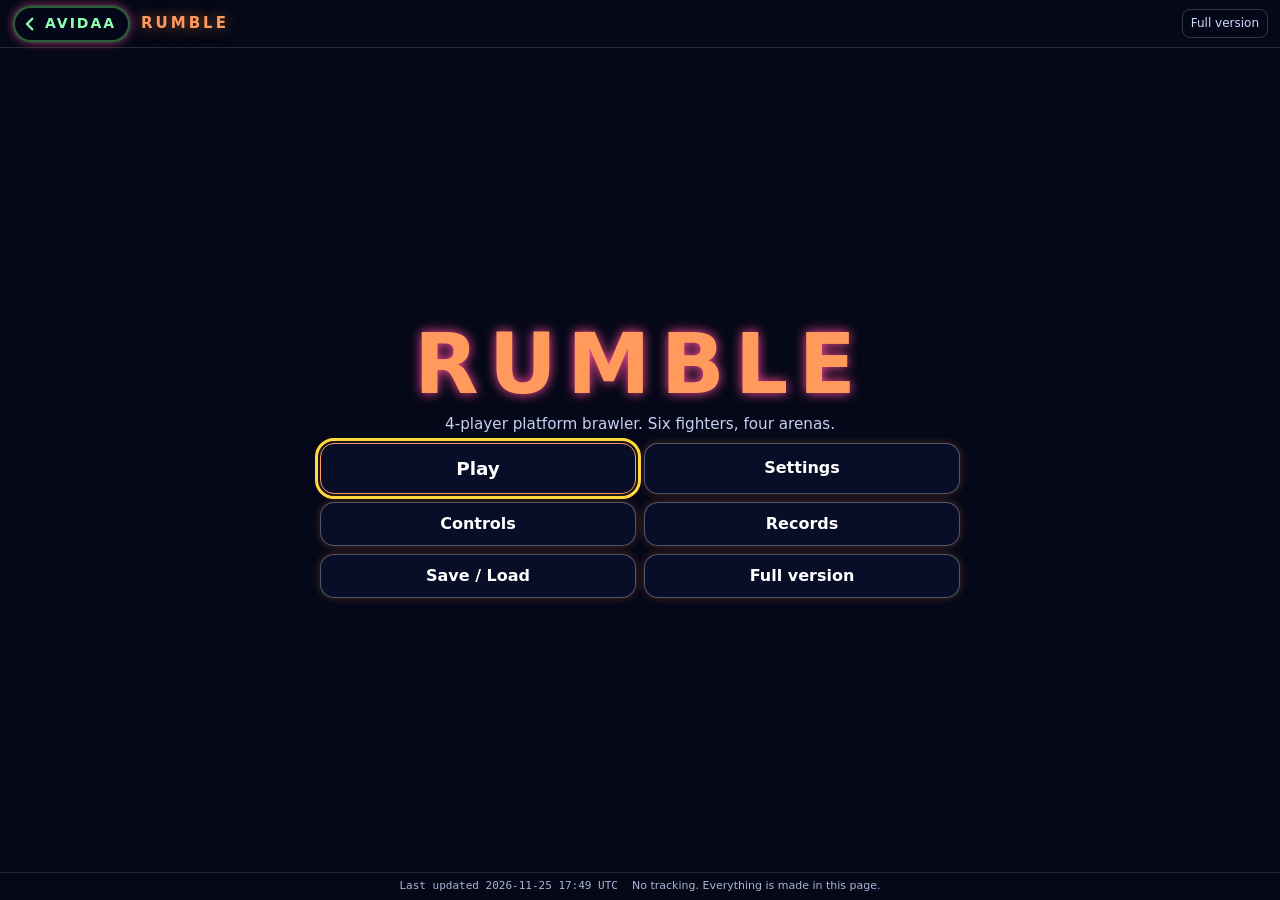
==== commit 37a64ca8: "20261125_1749 rumble: fixes (null special, layout modal, audio prewarm, perf, menu-only life bg) Co-" ====
--- a/legacy.html
+++ b/legacy.html
@@ -3,7 +3,7 @@
 <head>
 <meta charset="utf-8">
 <meta name="viewport" content="width=device-width,initial-scale=1,viewport-fit=cover">
-<meta http-equiv="Content-Security-Policy" content="default-src 'none'; script-src 'sha256-HJsCJ8cgWLmnBbyFAYxAciCDHSm66Wi3yy4Fgx/GWVk='; style-src 'unsafe-inline'; img-src data:; base-uri 'none'; form-action 'none'">
+<meta http-equiv="Content-Security-Policy" content="default-src 'none'; script-src 'sha256-8nwAiDZ3t72AlCFey6wuY9ceZghg9/TtZgqcs90kC00='; style-src 'unsafe-inline'; img-src data:; base-uri 'none'; form-action 'none'">
 <title>RUMBLE legacy - AVIDAA platform brawler</title>
 <meta name="description" content="RUMBLE: a 4-player platform brawler by AVIDAA. Six original fighters, four arenas, bots, keyboard, touch and PS4 pads.">
 <link rel="icon" type="image/svg+xml" href="data:image/svg+xml,%3Csvg%20xmlns='http://www.w3.org/2000/svg'%20viewBox='0%200%2048%2048'%3E%3Crect%20width='48'%20height='48'%20rx='10'%20fill='%23050818'/%3E%3Ccircle%20cx='24'%20cy='24'%20r='21'%20fill='none'%20stroke='%23F19159'%20stroke-width='2.4'%20stroke-dasharray='3%205'/%3E%3Ctext%20x='24'%20y='24'%20text-anchor='middle'%20dominant-baseline='central'%20font-family='Arial,Helvetica,sans-serif'%20font-weight='800'%20font-size='19'%20fill='%23F19159'%3ERb%3C/text%3E%3C/svg%3E">
@@ -79,6 +79,11 @@
 @media (max-width:720px){.setup{flex-direction:column;align-items:center}.rules{width:100%;max-width:420px;flex-direction:row;flex-wrap:wrap}.rules>*{flex:1 1 45%}.stagerow{flex:1 1 100%}.blurb#stageBlurb{display:none}.players{width:100%;max-width:520px}.help{grid-template-columns:1fr}.g3{grid-template-columns:1fr 1fr}.stats{grid-template-columns:repeat(2,1fr)}.av-note{display:none}}
 @media (max-height:470px){.sub,.logo+.sub{display:none}.logo{font-size:clamp(28px,8vh,48px)}.panel{gap:.3em}.help{font-size:.9em}.help div{padding:.25em .5em}}
 @media (max-height:470px) and (min-width:721px){.g2.main{grid-template-columns:repeat(3,1fr)}}
+body.modal #game .tpad,body.modal #game #bPause,body.modal #game .flk{visibility:hidden}
+body.legacy .av-back{color:#8CFFB0;box-shadow:0 0 10px rgba(255,77,154,.55),inset 0 0 0 2px rgba(124,255,107,.35)}
+body.legacy .btn{box-shadow:0 0 8px rgba(255,140,60,.25)}
+body.legacy .logo{-webkit-text-fill-color:#ff9a5c;color:#ff9a5c;background:none;filter:none;text-shadow:0 0 12px #ff4d9a;animation:none}
+body.ingame #av-life{display:none!important}
 </style>
 </head>
 <body class="legacy">
@@ -166,7 +171,7 @@
     </section>
   </div>
 </main>
-<footer class="av-footer"><span class="av-stamp">Last updated 2026-11-25 17:37 UTC</span><span class="av-note">No tracking. Everything is made in this page.</span></footer>
+<footer class="av-footer"><span class="av-stamp">Last updated 2026-11-25 17:49 UTC</span><span class="av-note">No tracking. Everything is made in this page.</span></footer>
 <script>window.RUMBLE_LEGACY=true;
 (function(){
 /* RUMBLE core: util, fighters, arenas. ES5 only (the same source feeds index.html and legacy.html). */
@@ -584,7 +589,8 @@
     var mv = my < -0.55 ? d.spU : (my > 0.55 && d.spD ? d.spD : d.spN);
     if (mv.kind === 'rise' && f.usedUp) mv = d.spN;
     if (mv.kind === 'blink' && air && f.blinks <= 0) mv = null;
-    if (mv.kind === 'bubble' && f.bubCd > 0) mv = null;
+    if (mv && mv.kind === 'bubble' && f.bubCd > 0) mv = null;
+    if (!mv) f.buf.special = 0;
     if (mv) { f.buf.special = 0; if (Math.abs(mx) > 0.3 && mv.kind !== 'blink') f.face = mx > 0 ? 1 : -1; this.startAttack(f, mv); this.stepAttackFirst(f); this.physics(f, grav); return; }
   }
   if (f.buf.heavy > 0) { f.buf.heavy = 0; if (Math.abs(mx) > 0.3) f.face = mx > 0 ? 1 : -1; this.startAttack(f, my < -0.55 ? d.heavyU : d.heavy); this.physics(f, grav); return; }
@@ -852,7 +858,10 @@
   g.save(); g.setTransform(cam.d, 0, 0, cam.d, 0, 0);
   var k = s * 1.15; /* bg is drawn 1.15x larger than the camera zoom so edges never show */
   var ox = cw / 2 - (cx - 800) * par * s - (800 - WX0) * k, oy = ch / 2 - (cy - 420) * par * s - (420 - WY0) * k;
-  g.drawImage(c, ox, oy, 2600 * k, 1900 * k);
+  var f = c.width / (2600 * k), sx0 = (0 - ox) * f, sy0 = (0 - oy) * f, sw = cw * f, sh = ch * f, dx0 = 0, dy0 = 0, dw = cw, dh = ch;
+  if (sx0 < 0) { dx0 = -sx0 / f; dw -= dx0; sw += sx0; sx0 = 0; } if (sy0 < 0) { dy0 = -sy0 / f; dh -= dy0; sh += sy0; sy0 = 0; }
+  if (sx0 + sw > c.width) { dw -= (sx0 + sw - c.width) / f; sw = c.width - sx0; } if (sy0 + sh > c.height) { dh -= (sy0 + sh - c.height) / f; sh = c.height - sy0; }
+  if (sw > 1 && sh > 1) g.drawImage(c, sx0, sy0, sw, sh, dx0, dy0, dw, dh);
   g.restore();
 }
 function drawBgLive(g, m, t) {
@@ -869,7 +878,7 @@
   /* lava */
   if (st.lava) {
     var ly = st.lava; g.fillStyle = '#ff4d10'; g.beginPath(); g.moveTo(-600, 1300); g.lineTo(-600, ly); for (var x = -600; x <= 2200; x += 40) g.lineTo(x, ly + Math.sin(x * 0.02 + t * 2) * 8 + Math.sin(x * 0.007 - t) * 6); g.lineTo(2200, 1300); g.closePath(); g.fill();
-    glow(g, 800, ly, 900, '#ff7a20', 0.35);
+    var lg = g.createLinearGradient(0, ly - 260, 0, ly); lg.addColorStop(0, 'rgba(255,120,30,0)'); lg.addColorStop(1, 'rgba(255,120,30,.3)'); g.fillStyle = lg; g.fillRect(-600, ly - 260, 2800, 260);
     g.fillStyle = 'rgba(255,220,90,.55)'; for (i = 0; i < 12; i++) g.fillRect(((i * 211 + t * 24) % 2600) - 400, ly + 18 + (i % 4) * 22, 70, 5);
   }
   for (i = 0; i < m.solids.length; i++) {
@@ -1129,22 +1138,25 @@
 
 /* RUMBLE audio: everything synthesized with WebAudio (oscillators + noise). No samples, no files. */
 var AU = { ctx: null, master: null, mus: null, sfx: null, vol: 0.7, music: 0.6, sfxv: 0.8, track: null, timer: 0, step: 0, next: 0, nodes: 0, noiseBuf: null, lat: null, want: 'menu', on: true };
-function auInit(evt) {
-  if (AU.ctx) { if (AU.ctx.state === 'suspended') try { AU.ctx.resume(); } catch (e) {} return; }
-  var C = window.AudioContext || window.webkitAudioContext; if (!C) return;
-  var t0 = (evt && evt.timeStamp) ? evt.timeStamp : performance.now(), tH = performance.now();
-  try { AU.ctx = new C({ latencyHint: 'interactive' }); } catch (e) { try { AU.ctx = new C(); } catch (e2) { return; } }
-  var c = AU.ctx; try { c.resume(); } catch (e3) {}
-  AU.master = c.createGain(); AU.mus = c.createGain(); AU.sfx = c.createGain();
+function auPrepare() { /* build the context and graph up front (stays suspended until the first real input) */
+  if (AU.ctx) return true; var C = window.AudioContext || window.webkitAudioContext; if (!C) return false;
+  try { AU.ctx = new C({ latencyHint: 'interactive' }); } catch (e) { try { AU.ctx = new C(); } catch (e2) { return false; } }
+  var c = AU.ctx; c.onstatechange = function () { if (AU.lat) AU.lat.state = c.state; }; AU.master = c.createGain(); AU.mus = c.createGain(); AU.sfx = c.createGain();
   var comp = c.createDynamicsCompressor ? c.createDynamicsCompressor() : null;
   AU.mus.connect(AU.master); AU.sfx.connect(AU.master); if (comp) { AU.master.connect(comp); comp.connect(c.destination); } else AU.master.connect(c.destination);
   auVol();
   var nb = c.createBuffer(1, c.sampleRate, c.sampleRate), d = nb.getChannelData(0); for (var i = 0; i < d.length; i++) d[i] = Math.random() * 2 - 1; AU.noiseBuf = nb;
+  return true;
+}
+function auInit(evt) {
+  var t0 = (evt && evt.timeStamp) ? evt.timeStamp : performance.now(), first = !AU.lat;
+  if (!auPrepare()) return; var c = AU.ctx;
+  if (c.state !== 'running') { try { var pr = c.resume(); if (first && pr && pr.then) pr.then(function () { if (AU.lat) AU.lat.inputToRunning = +(performance.now() - t0).toFixed(1); }); } catch (e) {} }
+  if (!first) return;
   sfxPlay('ui_ok');
   var tS = performance.now(), base = (c.baseLatency || 0) * 1000, out = (c.outputLatency || 0) * 1000;
-  AU.lat = { inputToSchedule: +(tS - t0).toFixed(1), handlerOnly: +(tS - tH).toFixed(1), baseLatency: +base.toFixed(1), outputLatency: +out.toFixed(1), estAudible: +(tS - t0 + base + out).toFixed(1), state: c.state };
-  if (c.state === 'running' || true) auMusic(AU.want);
-  c.onstatechange = function () { if (AU.lat) AU.lat.state = c.state; };
+  AU.lat = { inputToSchedule: +(tS - t0).toFixed(1), baseLatency: +base.toFixed(1), outputLatency: +out.toFixed(1), estAudible: +(tS - t0 + base + out).toFixed(1), state: c.state, inputToRunning: null };
+  auMusic(AU.want);
 }
 function auVol() { if (!AU.ctx) return; AU.master.gain.value = AU.on ? AU.vol : 0; AU.mus.gain.value = AU.music * 0.5; AU.sfx.gain.value = AU.sfxv; }
 function tone(type, f0, f1, dur, vol, delay, dest) {
@@ -1161,7 +1173,7 @@
 }
 var SFXLAST = {};
 function sfxPlay(n) {
-  if (!AU.ctx || AU.ctx.state !== 'running' && AU.ctx.state !== 'suspended') return;
+  if (!AU.ctx || !AU.lat) return;
   var now = performance.now(); if (SFXLAST[n] && now - SFXLAST[n] < 40) return; SFXLAST[n] = now;
   switch (n) {
     case 'ui': tone('square', 660, 880, 0.05, 0.12); break;
@@ -1399,11 +1411,12 @@
 function showPanel(id, push) {
   var menu = $('menu'); if (push && curPanel) panelStack.push(curPanel);
   qa(menu, '.panel').forEach(function (p) { p.className = p.className.replace(/\bon\b/g, '').replace(/\s+$/, ''); });
-  var p = $(id); p.className += ' on'; curPanel = id; menu.hidden = false;
+  var p = $(id); p.className += ' on'; curPanel = id; menu.hidden = false; setModal(inGame);
   if (id === 'p-records') renderRecords(); if (id === 'p-save') renderBackups(); if (id === 'p-setup') refreshSetup();
   if (id === 'p-main' && !inGame) auMusic('menu');
   fitPanel(); focusFirst();
 }
+function setModal(on) { var c = document.body.className.replace(/\bmodal\b/g, '').replace(/\s+$/, ''); document.body.className = c + (on ? ' modal' : ''); }
 function goBack() {
   if (curPanel === 'p-pause') { resumeGame(); return; }
   if (curPanel === 'p-results') { toMain(); return; }
@@ -1499,10 +1512,9 @@
   $('row1').style.height = chh + 'px'; $('cwrap').style.width = cw + 'px'; $('under').style.height = (free - chh) + 'px';
   DPR = LEG ? 1 : Math.min(window.devicePixelRatio || 1, 2); cv.style.width = cw + 'px'; cv.style.height = chh + 'px'; cv.width = Math.round(cw * DPR); cv.height = Math.round(chh * DPR);
   var tl = TPAD.l, tr = TPAD.r, tc = touchWanted();
-  if (tc) { var dstL = flank ? $('flL') : $('under'), dstR = flank ? $('flR') : $('under'); if (tl.parentNode !== dstL) dstL.insertBefore(tl, dstL.firstChild); if (tr.parentNode !== dstR) dstR.appendChild(tr); if (!flank) { $('bPause').parentNode.removeChild($('bPause')); $('under').insertBefore($('bPause'), tr); } else { if ($('bPause').parentNode !== $('under')) $('under').appendChild($('bPause')); } }
-  else if ($('bPause').parentNode !== $('under')) $('under').appendChild($('bPause'));
-  if (!flank && tc) { /* keep order: tL, pause, tR */ $('under').insertBefore(tl, $('under').firstChild); $('under').insertBefore($('bPause'), tr); }
-  if (!tc) { [tl, tr].forEach(function (x) { if (x.parentNode) x.parentNode.removeChild(x); }); }
+  var bp = TPAD.p, under = $('under'), hint = $('hint');
+  if (tc) { var dstL = flank ? $('flL') : under, dstR = flank ? $('flR') : under; dstL.insertBefore(tl, dstL.firstChild); dstR.appendChild(tr); if (!flank) { under.insertBefore(bp, tr); } else under.appendChild(bp); }
+  else { [tl, tr].forEach(function (x) { if (x.parentNode) x.parentNode.removeChild(x); }); under.appendChild(bp); }
   $('hint').style.display = (!tc) ? '' : 'none';
   if (G.match) G.cam.init = true;
   if (curPanel && !$('menu').hidden) fitPanel();
@@ -1510,11 +1522,11 @@
 function hintText() {
   var s = STR.cfg.slots, parts = [];
   s.forEach(function (x, i) { if (x.ctrl === 'kb1') parts.push('P' + (i + 1) + ' WASD, J light, K heavy, L special, U dodge, I shield'); else if (x.ctrl === 'kb2') parts.push('P' + (i + 1) + ' arrows, , light, . heavy, / special, ; dodge, \' shield'); else if (x.ctrl.indexOf('pad') === 0) parts.push('P' + (i + 1) + ' pad'); });
-  return parts.join('  |  ') + '  |  Esc pause';
-}
-var TPAD = { l: null, r: null };
+  parts.push('Esc pause'); return parts.join('  |  ');
+}
+var TPAD = { l: null, r: null, p: null };
 function buildTouch() {
-  var tl = $('tL'), tr = $('tR'); TPAD.l = tl; TPAD.r = tr;
+  var tl = $('tL'), tr = $('tR'); TPAD.l = tl; TPAD.r = tr; TPAD.p = $('bPause');
   function mk(parent, label, key, cls, aria) {
     var b = el('button', 'tb ' + cls, label); b.type = 'button'; b.setAttribute('aria-label', aria); b.setAttribute('data-t', key);
     function dn(e) { if (e.preventDefault) e.preventDefault(); TCH[key] = 1; b.className += ' hold'; auInit(e); }
@@ -1535,14 +1547,15 @@
   var c = JSON.parse(JSON.stringify(cfg)); c.seed = (Date.now() ^ (G.frames * 2654435761)) >>> 0;
   var m = new Match(c, true); m.provider = mkProvider(m); G.match = m; G.cam.init = true; G.acc = 0;
   document.body.className = document.body.className.replace(/\bingame\b/g, '').replace(/\s+$/, '') + ' ingame';
-  $('game').hidden = false; $('menu').hidden = true; $('hint').textContent = hintText(); layout();
+  lifeShow(false); $('game').hidden = false; $('menu').hidden = true; setModal(false); $('hint').textContent = hintText(); layout();
   auMusic(c.stage); $('bPause').focus();
 }
+function lifeShow(on) { var c = document.getElementById('av-life'); if (c) c.style.display = on ? '' : 'none'; }
 function pauseGame() { if (!inGame || !G.match || G.match.over) return; paused = true; showPanel('p-pause', false); panelStack = []; }
-function resumeGame() { paused = false; $('menu').hidden = true; curPanel = null; panelStack = []; G.last = performance.now(); try { $('bPause').focus(); } catch (e) {} }
+function resumeGame() { paused = false; $('menu').hidden = true; setModal(false); curPanel = null; panelStack = []; G.last = performance.now(); try { $('bPause').focus(); } catch (e) {} }
 function toMain() {
   inGame = false; paused = false; G.match = null; panelStack = []; $('game').hidden = true;
-  document.body.className = document.body.className.replace(/\bingame\b/g, '').replace(/\s+$/, ''); auMusic('menu'); showPanel('p-main', false); if (window.__avLifeShow) window.__avLifeShow(true);
+  document.body.className = document.body.className.replace(/\bingame\b/g, '').replace(/\s+$/, ''); auMusic('menu'); showPanel('p-main', false); lifeShow(true);
 }
 function showResults() {
   var m = G.match, R = STR.rec; G.resShown = true; var res = m.results, win = res[0];
@@ -1609,7 +1622,7 @@
   $('bPause').addEventListener('click', pauseGame);
   $('bResume').addEventListener('click', resumeGame); $('bQuit').addEventListener('click', toMain);
   $('bRematch').addEventListener('click', function () { startMatch(G.match ? G.match.cfg : STR.cfg); });
-  $('bResSetup').addEventListener('click', function () { inGame = false; paused = false; G.match = null; $('game').hidden = true; document.body.className = document.body.className.replace(/\bingame\b/g, '').replace(/\s+$/, ''); panelStack = ['p-main']; showPanel('p-setup', false); auMusic('menu'); });
+  $('bResSetup').addEventListener('click', function () { inGame = false; paused = false; G.match = null; lifeShow(true); $('game').hidden = true; document.body.className = document.body.className.replace(/\bingame\b/g, '').replace(/\s+$/, ''); panelStack = ['p-main']; showPanel('p-setup', false); auMusic('menu'); });
   $('bResMenu').addEventListener('click', toMain);
   $('bSaveFolder').addEventListener('click', saveToFolder); $('bLoadFolder').addEventListener('click', loadFromFolder); $('bDownload').addEventListener('click', downloadSave);
   $('bUpload').addEventListener('click', function () { $('fileIn').click(); }); $('fileIn').addEventListener('change', function () { uploadFile(this.files && this.files[0]); this.value = ''; });
@@ -1641,6 +1654,7 @@
     for (var i = 0; i < 4; i++) { var q = c.slots && c.slots[i]; if (!q) continue; if (CTRLS.indexOf(q.ctrl) >= 0) d.slots[i].ctrl = q.ctrl; d.slots[i].fighter = fighterById(q.fighter).id; d.slots[i].level = clamp(q.level | 0, 0, 3); } STR.cfg = d; STR.touched = true; } catch (e) {}
 }
 function boot() {
+  try { auPrepare(); } catch (e) {}
   bind(); loadSaved(); loadCfg(); applySettings(); applySettingsUi(); refreshSetup(); showPanel('p-main', false); layout();
   G.raf = requestAnimationFrame(frame);
   window.__rumble = { STR: STR, G: G, AU: AU, start: startMatch, sim: simulate, layout: layout, LAY: LAY, show: showPanel, pause: pauseGame, resume: resumeGame, ring: ring, backup: backup, persist: persist, snapshot: snapshot, importText: importText, sanitize: sanitize, applyData: applyData, readCtrl: readCtrl, KEYS: KEYS, TCH: TCH, FIGHTERS: FIGHTERS, STAGES: STAGES, Match: Match,
